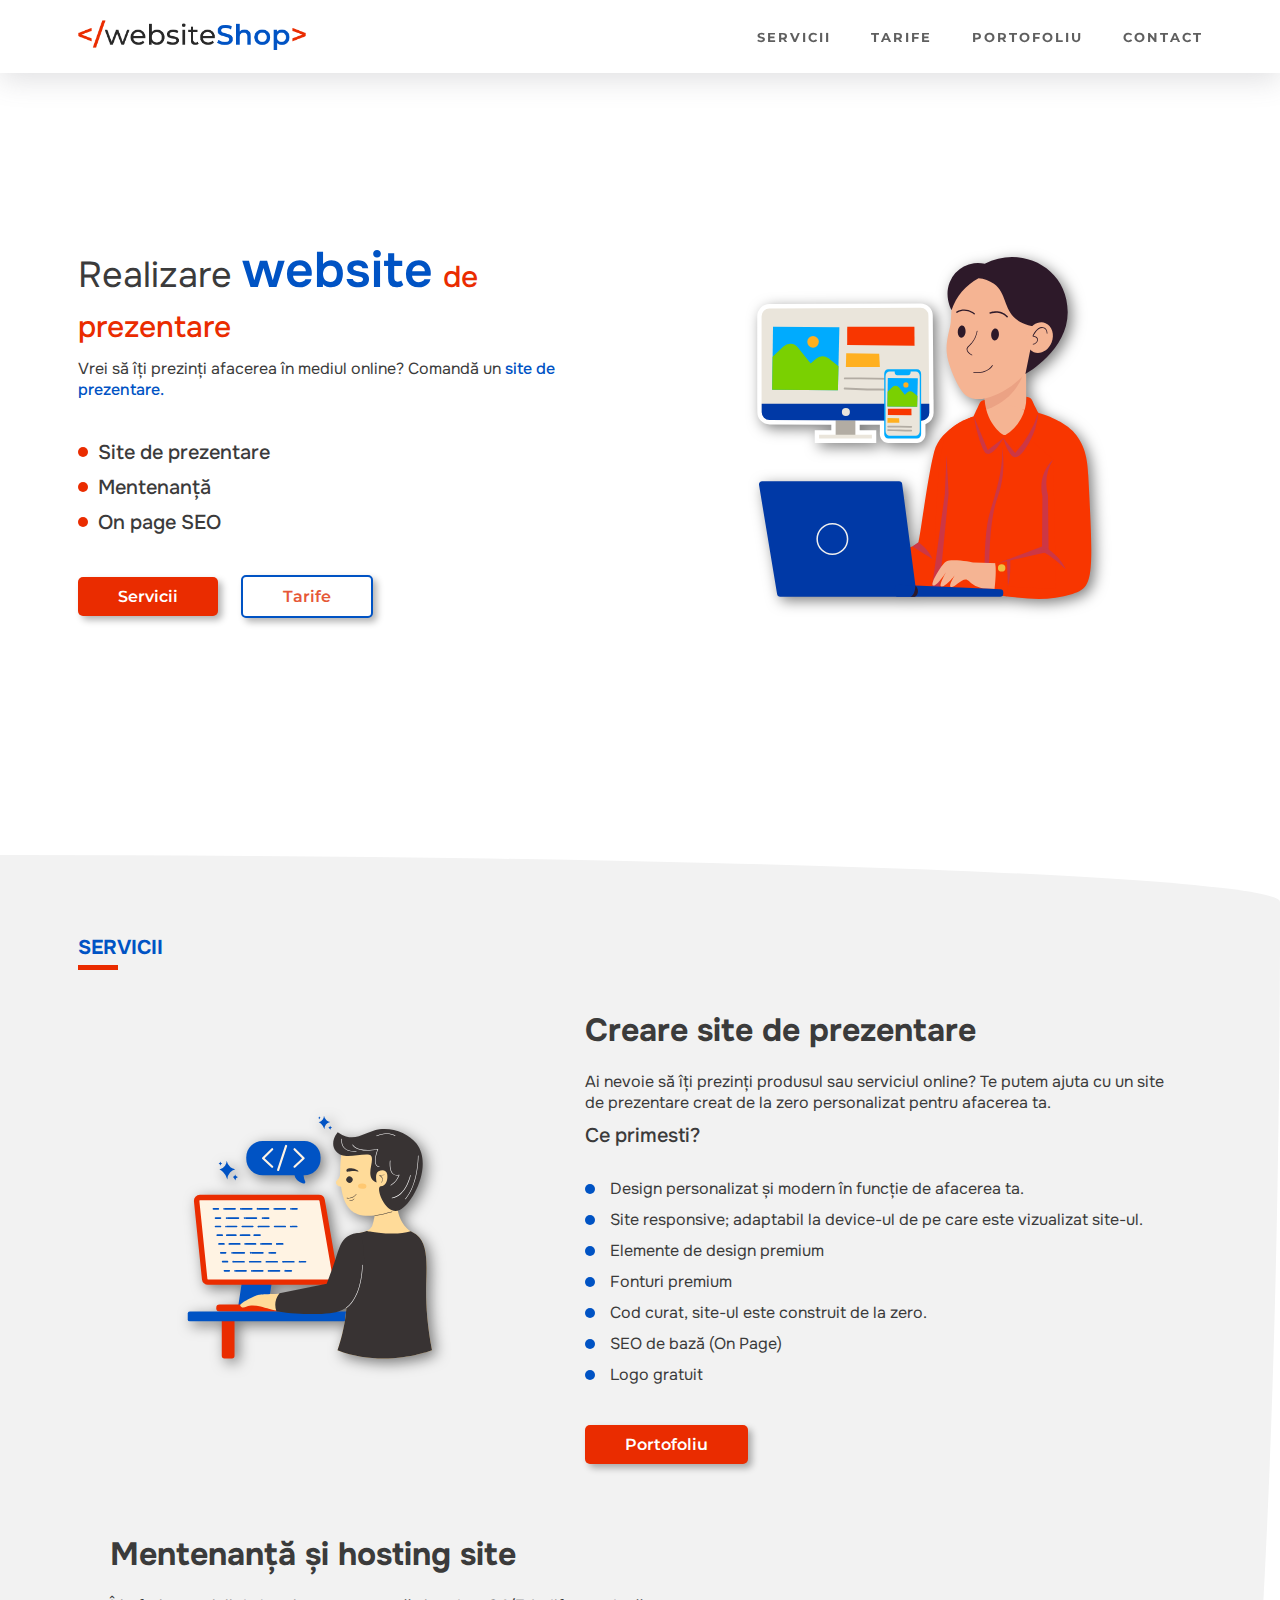
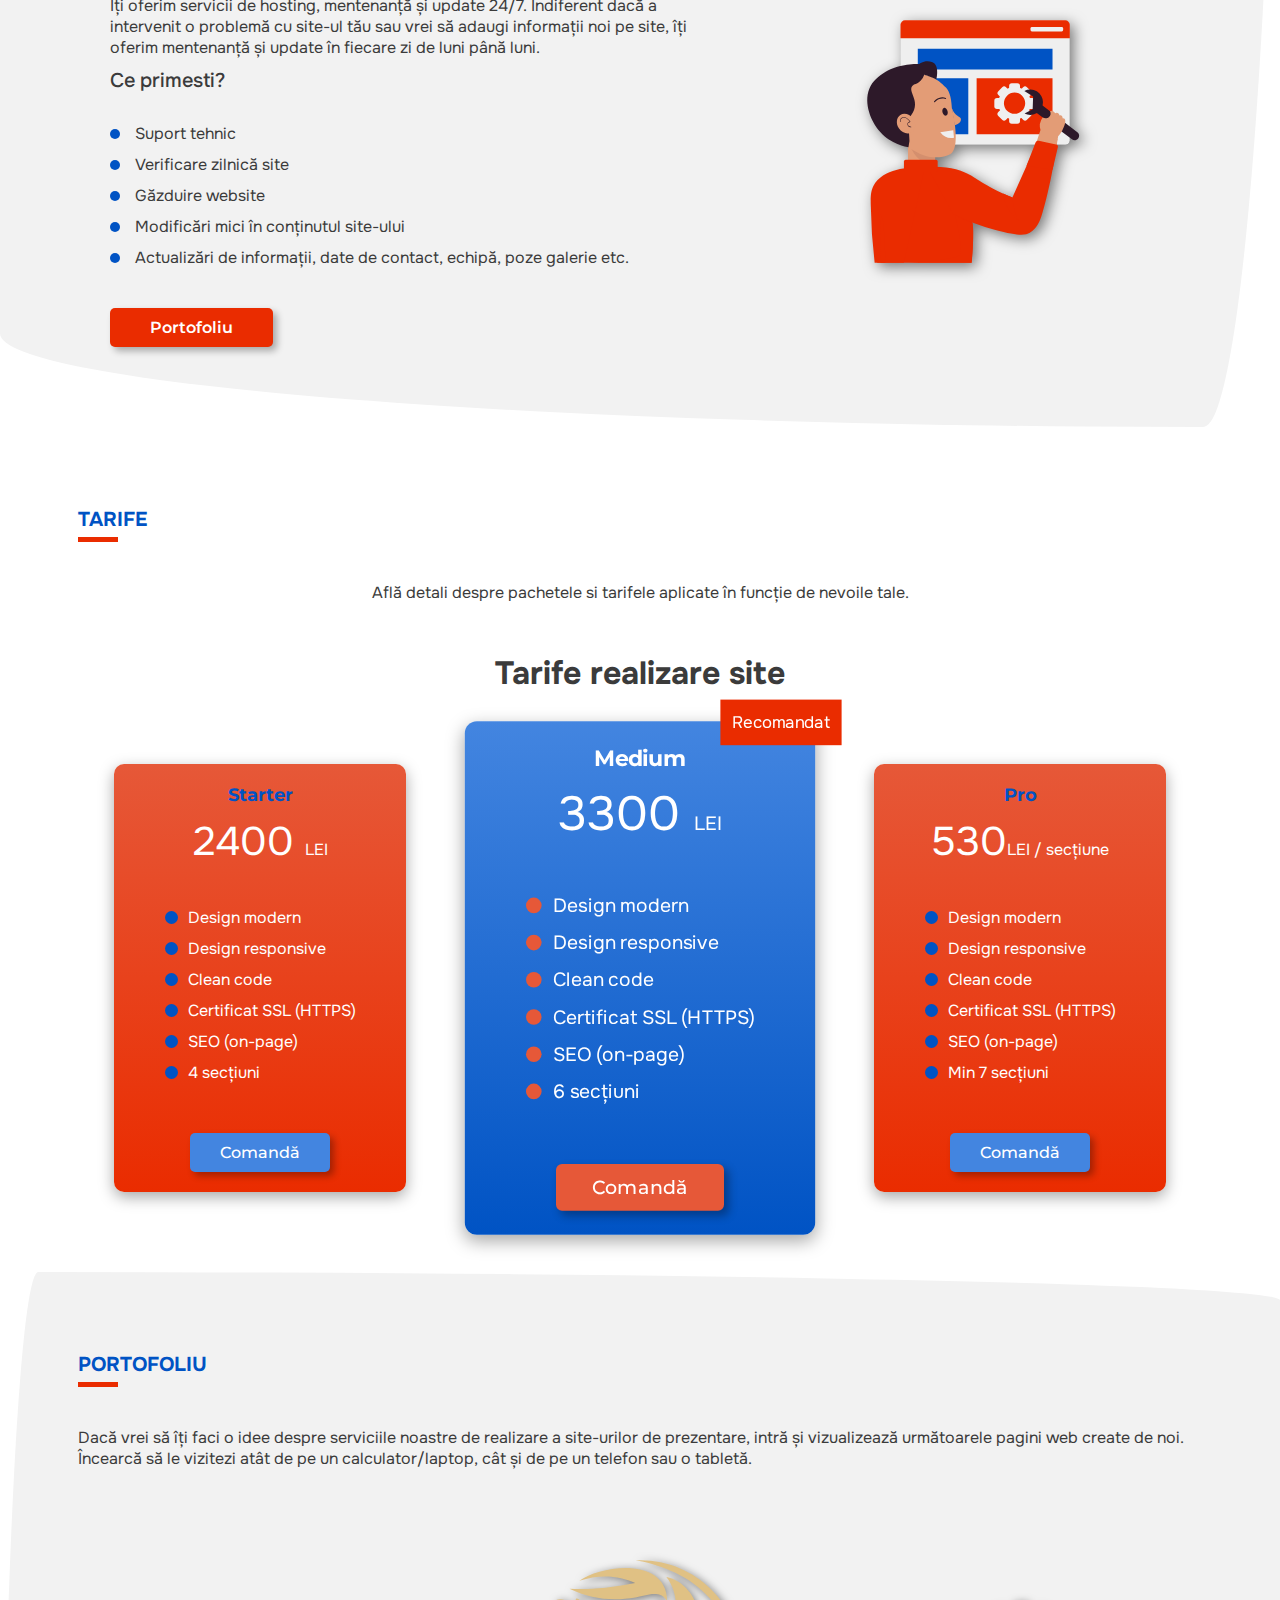
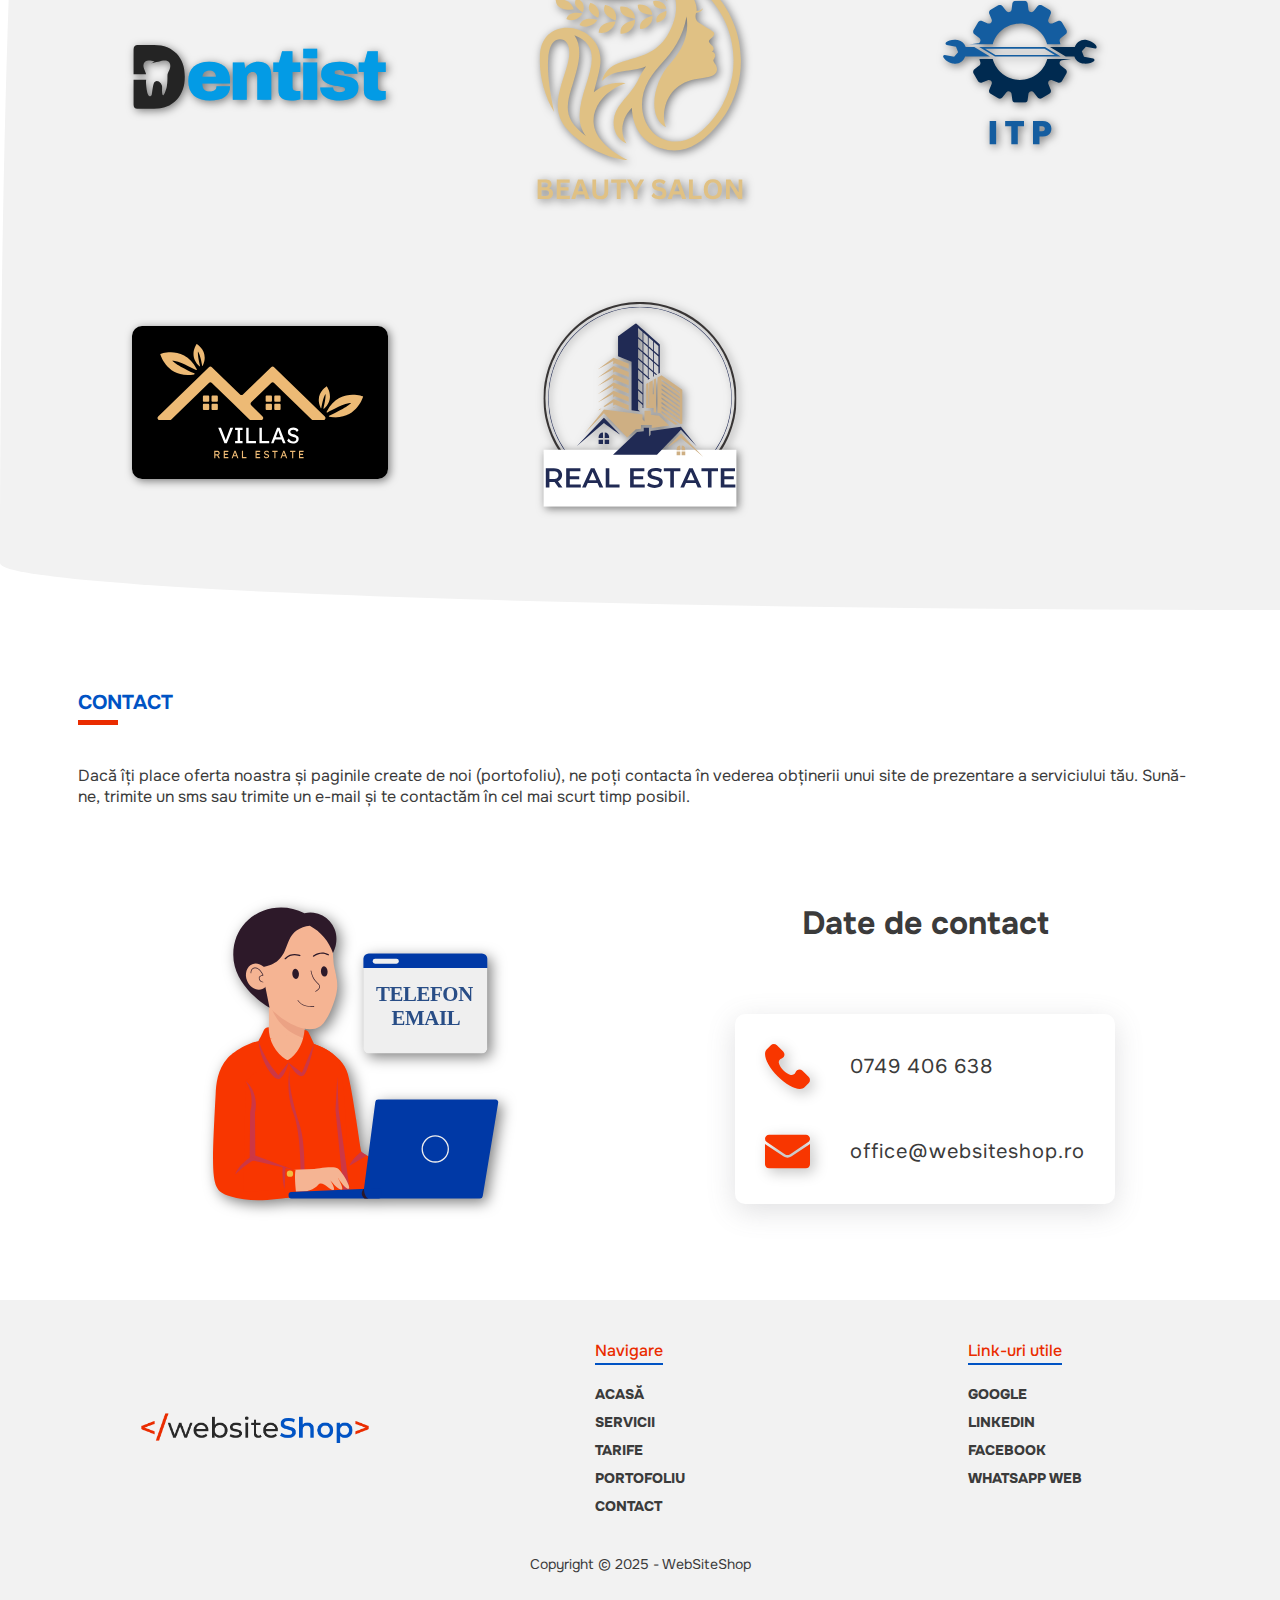
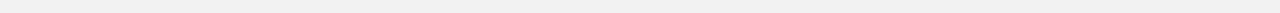
==== index.html @ 2d58a2f4 "add internal links" ====
<!DOCTYPE html>
<html lang="ro">
  <head>
    <meta charset="UTF-8" />
    <meta name="viewport" content="width=device-width, initial-scale=1.0" />
    <meta
      name="description"
      content="Ai nevoie de un site de prezentare a serviciului sau produsului tau? Servicii premium de realizare site de prezentare."
    />
    <meta
      name="keywords"
      content="site, site de prezentare, realizare site de prezentare, mentenanță, hosting, responsive"
    />
    <meta author="WebsiteShop" />
    <link rel="icon" type="image/png" href="img/favicon.png" />
    <link rel="stylesheet" href="css/bootstrap-grid.css" />
    <link rel="stylesheet" href="css/margin-utilities.css" />
    <link rel="stylesheet" href="css/style.css" />
    <title>WebsiteShop - Realizare site de prezentare și mentenanță</title>
  </head>
  <body>
    <header id="home">
      <div class="container">
        <nav class="nav-header">
          <div class="container d-flex justify-content-between align-items-center">
            <a href="#home" class="nav-logo">
              <img
                src="img/websiteshoplogo.png"
                alt="logo-websiteshop"
                class="icon-logo-nav-header"
              />
            </a>
            <ul class="nav-header-list-lg">
              <li><a href="#services" class="nav-header-link">Servicii</a></li>
              <li><a href="#prices" class="nav-header-link">Tarife</a></li>
              <li><a href="#portfolio" class="nav-header-link">Portofoliu</a></li>
              <li><a href="#contact" class="nav-header-link">Contact</a></li>
            </ul>
            <img src="icons/hamburger.svg" alt="menu websiteshop" class="icon-menu" />
            <ul class="nav-header-list-sm">
              <li><a href="#home" class="nav-header-link-sm">Acasă</a></li>
              <li><a href="#services" class="nav-header-link-sm">Servicii</a></li>
              <li><a href="#prices" class="nav-header-link-sm">Tarife</a></li>
              <li><a href="#portfolio" class="nav-header-link-sm">Portofoliu</a></li>
              <li><a href="#contact" class="nav-header-link-sm">Contact</a></li>
              <img
                src="icons/close.svg"
                alt="close websiteshop menu"
                class="icon-close-menu"
              />
            </ul>
          </div>
        </nav>
      </div>

      <div class="container height-100">
        <div class="row height-100 d-flex align-items-center justify-content-center">
          <div class="col-lg-6 d-flex justify-content-center justify-lg-content-start">
            <div class="box">
              <h1 class="mbot-10">
                Realizare <span>website</span> <span>de prezentare</span>
              </h1>
              <p class="text-hero mbot-40">
                Vrei să îți prezinți afacerea în mediul online? Comandă un
                <span>site de prezentare.</span>
              </p>
              <p class="text-hero-details mbot-10">Site de prezentare</p>
              <p class="text-hero-details mbot-10">Mentenanță</p>
              <p class="text-hero-details mbot-40">On page SEO</p>
              <button class="btn-hero-full">Servicii</button>
              <button class="btn-hero-empty">Tarife</button>
            </div>
          </div>
          <div class="col-lg-6 d-none d-lg-flex justify-content-center">
            <img
              src="icons/web-design.svg"
              alt="servicii realizare site de prezentare"
              class="img-hero"
            />
          </div>
        </div>
      </div>
    </header>
    <section id="services" class="section-services">
      <div class="container">
        <h4 class="mbot-50">Servicii</h4>
        <div class="row g-7">
          <div class="col-12 col-lg-5 d-none d-md-flex justify-content-center">
            <img
              src="icons/coding.svg"
              alt="servicii site prezentare"
              class="img-services"
            />
          </div>
          <div class="col-12 col-lg-7 d-flex justify-content-center">
            <div class="wrapper" style="width: 90%">
              <h2 class="mbot-20">Creare site de prezentare</h2>
              <p class="mbot-10">
                Ai nevoie să îți prezinți produsul sau serviciul online? Te putem ajuta cu
                un site de prezentare creat de la zero personalizat pentru afacerea ta.
              </p>
              <h3 class="mbot-30">Ce primesti?</h3>
              <p class="text-services-details mbot-10">
                Design personalizat și modern în funcție de afacerea ta.
              </p>
              <p class="text-services-details mbot-10">
                Site responsive; adaptabil la device-ul de pe care este vizualizat
                site-ul.
              </p>
              <p class="text-services-details mbot-10">Elemente de design premium</p>
              <p class="text-services-details mbot-10">Fonturi premium</p>
              <p class="text-services-details mbot-10">
                Cod curat, site-ul este construit de la zero.
              </p>
              <p class="text-services-details mbot-10">SEO de bază (On Page)</p>
              <p class="text-services-details mbot-40">Logo gratuit</p>

              <button class="btn-hero-full btn-portfolio">Portofoliu</button>
            </div>
          </div>
          <div class="col-12 col-lg-7 d-flex justify-content-center">
            <div class="wrapper" style="width: 90%">
              <h2 class="mbot-20">Mentenanță și hosting site</h2>

              <p class="mbot-10">
                Îți oferim servicii de hosting, mentenanță și update 24/7. Indiferent dacă
                a intervenit o problemă cu site-ul tău sau vrei să adaugi informații noi
                pe site, îți oferim mentenanță și update în fiecare zi de luni până luni.
              </p>

              <h3 class="mbot-30">Ce primesti?</h3>
              <p class="text-services-details mbot-10">Suport tehnic</p>
              <p class="text-services-details mbot-10">Verificare zilnică site</p>
              <p class="text-services-details mbot-10">Găzduire website</p>
              <p class="text-services-details mbot-10">
                Modificări mici în conținutul site-ului
              </p>
              <p class="text-services-details mbot-40">
                Actualizări de informații, date de contact, echipă, poze galerie etc.
              </p>

              <button class="btn-hero-full btn-portfolio">Portofoliu</button>
            </div>
          </div>
          <div class="col-12 col-lg-5 d-none d-md-flex justify-content-center">
            <img
              src="icons/ux-design.svg"
              alt="servicii site mentenanță"
              class="img-services"
            />
          </div>
        </div>
      </div>
    </section>
    <section id="prices" class="section-prices">
      <div class="container">
        <h4 class="mbot-50">Tarife</h4>
        <p class="mbot-50" style="text-align: center">
          Află detali despre pachetele si tarifele aplicate în funcție de nevoile tale.
        </p>
        <div class="row g-7">
          <h2 style="text-align: center">Tarife realizare site</h2>
          <div class="col-lg-4 d-flex justify-content-center">
            <div class="card-prices d-flex flex-column align-items-center">
              <p class="card-prices-title mbot-10">Starter</p>
              <p class="card-prices-price mbot-40">2400 <span>LEI</span></p>
              <div class="box mbot-40">
                <p class="card-prices-feature mbot-10">Design modern</p>
                <p class="card-prices-feature mbot-10">Design responsive</p>
                <p class="card-prices-feature mbot-10">Clean code</p>
                <p class="card-prices-feature mbot-10">Certificat SSL (HTTPS)</p>
                <p class="card-prices-feature mbot-10">SEO (on-page)</p>
                <p class="card-prices-feature mbot-10">4 secțiuni</p>
              </div>
              <button class="btn-card-prices btn-order">Comandă</button>
            </div>
          </div>
          <div class="col-lg-4 d-flex justify-content-center">
            <div
              class="card-prices card-prices-focus d-flex flex-column align-items-center"
            >
              <div class="card-prices-tag">Recomandat</div>
              <p class="card-prices-title-focus mbot-10">Medium</p>
              <p class="card-prices-price mbot-40">3300 <span>LEI</span></p>
              <div class="box mbot-40">
                <p class="card-prices-feature focus mbot-10">Design modern</p>
                <p class="card-prices-feature focus mbot-10">Design responsive</p>
                <p class="card-prices-feature focus mbot-10">Clean code</p>
                <p class="card-prices-feature focus mbot-10">Certificat SSL (HTTPS)</p>
                <p class="card-prices-feature focus mbot-10">SEO (on-page)</p>
                <p class="card-prices-feature focus mbot-10">6 secțiuni</p>
              </div>
              <button class="btn-card-prices-focus btn-order">Comandă</button>
            </div>
          </div>
          <div class="col-lg-4 d-flex justify-content-center">
            <div class="card-prices d-flex flex-column align-items-center">
              <p class="card-prices-title mbot-10">Pro</p>
              <p class="card-prices-price mbot-40">530<span>LEI / secțiune</span></p>
              <div class="box mbot-40">
                <p class="card-prices-feature mbot-10">Design modern</p>
                <p class="card-prices-feature mbot-10">Design responsive</p>
                <p class="card-prices-feature mbot-10">Clean code</p>
                <p class="card-prices-feature mbot-10">Certificat SSL (HTTPS)</p>
                <p class="card-prices-feature mbot-10">SEO (on-page)</p>
                <p class="card-prices-feature mbot-10">Min 7 secțiuni</p>
              </div>
              <button class="btn-card-prices btn-order">Comandă</button>
            </div>
          </div>
        </div>
      </div>
    </section>
    <section id="portfolio" class="section-portfolio">
      <div class="container">
        <h4 class="mbot-50">Portofoliu</h4>
        <p class="mbot-80" style="text-align: start">
          Dacă vrei să îți faci o idee despre serviciile noastre de realizare a
          site-urilor de prezentare, intră și vizualizează următoarele pagini web create
          de noi. Încearcă să le vizitezi atât de pe un calculator/laptop, cât și de pe un
          telefon sau o tabletă.
        </p>
        <div class="row g-7">
          <div
            class="col-12 col-md-6 col-lg-4 d-flex align-items-center justify-content-center"
          >
            <a href="https://yenkoss.github.io/Dentist/" class="img-portfolio-anchor">
              <img
                src="icons/dentistlogo.svg"
                alt="logo portofoliu"
                class="img-portfolio"
              />
            </a>
          </div>
          <div
            class="col-12 col-md-6 col-lg-4 d-flex align-items-center justify-content-center"
          >
            <a href="https://yenkoss.github.io/Beauty/" class="img-portfolio-anchor">
              <img
                src="icons/logoheader.svg"
                alt="logo portofoliu"
                class="img-portfolio"
              />
            </a>
          </div>
          <div
            class="col-12 col-md-6 col-lg-4 d-flex align-items-center justify-content-center"
          >
            <a href="https://yenkoss.github.io/ITP/" class="img-portfolio-anchor">
              <img src="icons/ITP.svg" alt="logo portofoliu" class="img-portfolio" />
            </a>
          </div>
          <div
            class="col-12 col-md-6 col-lg-4 d-flex align-items-center justify-content-center"
          >
            <a href="https://yenkoss.github.io/Villas/" class="img-portfolio-anchor">
              <img src="icons/VILLAS.svg" alt="logo portofoliu" class="img-portfolio" />
            </a>
          </div>
          <div
            class="col-12 col-md-6 col-lg-4 d-flex align-items-center justify-content-center"
          >
            <a href="https://yenkoss.github.io/Real-Estate/" class="img-portfolio-anchor">
              <img
                src="icons/Real Estate.svg"
                alt="logo portofoliu"
                class="img-portfolio"
              />
            </a>
          </div>
        </div>
      </div>
    </section>
    <section id="contact" class="section-contact">
      <div class="container">
        <h4 class="mbot-50">Contact</h4>
        <p class="mbot-80">
          Dacă îți place oferta noastra și paginile create de noi (portofoliu), ne poți
          contacta în vederea obținerii unui site de prezentare a serviciului tău.
          Sună-ne, trimite un sms sau trimite un e-mail și te contactăm în cel mai scurt
          timp posibil.
        </p>
        <div class="row g-7">
          <div
            class="col-12 col-lg-6 d-none d-md-flex justify-content-center align-items-center"
          >
            <img
              src="icons/developer.svg"
              alt="contact websiteshop"
              class="img-services"
            />
          </div>
          <div
            class="col-12 col-lg-6 d-flex flex-column justify-content-center align-items-center"
          >
            <h2 class="mbot-70">Date de contact</h2>
            <div class="card-contact">
              <div class="contact-feature mbot-40">
                <img
                  src="icons/phone-call.svg"
                  alt="telefon websiteshop"
                  class="icon-contact"
                />
                <p class="text-contact">0749 406 638</p>
              </div>
              <div class="contact-feature">
                <img src="icons/email.svg" alt="email websiteshop" class="icon-contact" />
                <p class="text-contact">office@websiteshop.ro</p>
              </div>
            </div>
          </div>
        </div>
      </div>
    </section>
    <footer>
      <div class="container">
        <div class="row mbot-40 g-5">
          <div
            class="col-12 col-lg-4 d-flex justify-content-center justify-lg-content-start align-items-center"
          >
            <img
              src="img/websiteshoplogo.png"
              alt="logo websiteshop"
              class="logo-footer"
            />
          </div>
          <div
            class="col-12 col-lg-4 d-flex flex-column align-items-center align-lg-items-start"
          >
            <div class="box">
              <p class="footer-title mbot-20">Navigare</p>
              <ul class="nav-footer-list">
                <li><a href="#home" class="nav-footer-link">Acasă</a></li>
                <li><a href="#services" class="nav-footer-link">Servicii</a></li>
                <li><a href="#prices" class="nav-footer-link">Tarife</a></li>
                <li><a href="#portfolio" class="nav-footer-link">Portofoliu</a></li>
                <li><a href="#contact" class="nav-footer-link">Contact</a></li>
              </ul>
            </div>
          </div>
          <div
            class="col-12 col-lg-4 d-flex flex-column align-items-center align-lg-items-start"
          >
            <div class="box">
              <p class="footer-title mbot-20">Link-uri utile</p>
              <ul class="nav-footer-list">
                <li>
                  <a href="https://www.google.com" class="nav-footer-link">Google</a>
                </li>
                <li>
                  <a href="https://www.linkedin.com" class="nav-footer-link">Linkedin</a>
                </li>
                <li>
                  <a href="https://www.facebook.com" class="nav-footer-link">Facebook</a>
                </li>
                <li>
                  <a href="https://www.Whatsapp.com" class="nav-footer-link"
                    >Whatsapp Web</a
                  >
                </li>
              </ul>
            </div>
          </div>
        </div>
        <blockquote>Copyright © 2025 - WebSiteShop</blockquote>
      </div>
    </footer>
    <script src="js/script.js"></script>
  </body>
</html>
---- css/margin-utilities.css ----
.mtop-10 {
  margin-top: 1rem;
}

.mbot-10 {
  margin-bottom: 1rem;
}

.mtop-20 {
  margin-top: 2rem;
}

.mbot-20 {
  margin-bottom: 2rem;
}

.mtop-30 {
  margin-top: 3rem;
}

.mbot-30 {
  margin-bottom: 3rem;
}

.mtop-40 {
  margin-top: 4rem;
}

.mbot-40 {
  margin-bottom: 4rem;
}

.mtop-50 {
  margin-top: 5rem;
}

.mbot-50 {
  margin-bottom: 5rem;
}

.mtop-60 {
  margin-top: 6rem;
}

.mbot-60 {
  margin-bottom: 6rem;
}

.mtop-70 {
  margin-top: 7rem;
}

.mbot-70 {
  margin-bottom: 7rem;
}

.mtop-80 {
  margin-top: 8rem;
}

.mbot-80 {
  margin-bottom: 8rem;
}

.mtop-90 {
  margin-top: 9rem;
}

.mbot-90 {
  margin-bottom: 9rem;
}

.mtop-100 {
  margin-top: 10rem;
}

.mbot-100 {
  margin-bottom: 10rem;
}

.pY-100 {
  padding: 10rem 0;
}
---- css/style.css ----
@import url("https://fonts.googleapis.com/css2?family=Montserrat:ital,wght@0,100..900;1,100..900&family=Onest:wght@100..900&display=swap");

:root {
  --color-text: #3b3b3b;
  --color-blue: #0053c4;
  --color-blue-light: #4385e0;
  --color-orange: #ea2c00;
  --color-orange-light: #e65838;
  --color-section-bg: rgb(242, 242, 242);
}

*,
*::after,
*::before {
  margin: 0;
  padding: 0;
  box-sizing: border-box;
}

html {
  font-size: 50%;
  font-family: "Onest", sans-serif;
  color: var(--color-text);
  scroll-behavior: smooth;
}

/* ----- TYPOGRAPHY ----- */

h1 {
  font-size: 3.6rem;
  font-weight: 400;
}

h1 span:nth-child(1) {
  color: var(--color-blue);
  font-size: 5rem;
  font-weight: 600;
}

h1 span:nth-child(2) {
  color: var(--color-orange);
  font-size: 3rem;
  font-weight: 500;
}

h2 {
  font-size: 3.2rem;
}

h4 {
  font-size: 2rem;
  font-weight: 700;
  color: var(--color-blue);
  text-transform: uppercase;
  text-align: start;
  position: relative;
}

h4::after {
  position: absolute;
  top: 3rem;
  left: 0;

  content: "";
  display: block;
  width: 4rem;
  height: 0.5rem;
  background-color: var(--color-orange);
}

h4 span {
  font-size: 5rem;
  font-weight: 300;
}

h3 {
  font-size: 2rem;
  font-weight: 500;
}

p {
  font-size: 16px;
}

/* ----- TYPOGRAPHY END ----- */

.box {
  width: fit-content;
}

.height-100 {
  height: 100%;
}

.img-fluid {
  width: 100%;
  height: auto;
}

.img-rounded {
  border-radius: 4rem;
}

.img-shadow {
  box-shadow: rgba(100, 100, 111, 0.2) 0px 7px 29px 0px;
}

.g-7 {
  row-gap: 7rem;
}

.g-10 {
  row-gap: 10rem;
}

/* ----- BUTTONS ----- */

button {
  background-color: transparent;
  font-family: "Montserrat", sans-serif;
  font-weight: 500;
  font-size: 16px;
  border: none;
  box-shadow: rgba(0, 0, 0, 0.3) 4px 4px 7px;
}

.btn-card-prices {
  padding: 1rem 3rem;
  background-color: var(--color-blue-light);
  border-radius: 0.5rem;
  color: white;
  position: relative;
  transition: 400ms;
}

.btn-card-prices:hover {
  transform: translateY(-2px);
}

.btn-card-prices-focus {
  padding: 1rem 3rem;
  background-color: var(--color-orange-light);
  border-radius: 0.5rem;
  color: white;
  position: relative;
  transition: 400ms;
}

.btn-card-prices-focus:hover {
  transform: translateY(-2px);
}

.btn-hero-full {
  padding: 1rem 4rem;
  background-color: var(--color-orange);
  border-radius: 0.5rem;
  color: white;
  position: relative;
  transition: 400ms;
  z-index: 1;
  overflow: hidden;
  margin-right: 2rem;
  font-weight: 600;
}

.btn-hero-full::before {
  content: "";
  display: block;
  position: absolute;
  width: 100%;
  height: 100%;
  top: 100%;
  left: 0;
  background-color: var(--color-blue);
  transition: 400ms;
  z-index: -1;
}

.btn-hero-full:hover::before {
  transform: translateY(-100%);
  transition: 400ms;
  z-index: -1;
}

.btn-hero-empty {
  padding: 1rem 4rem;
  background-color: white;
  color: var(--color-orange-light);
  border: 2px solid var(--color-blue);
  font-weight: 600;
  border-radius: 0.5rem;
  position: relative;
  overflow: hidden;
  z-index: 1;
}

.btn-hero-empty::before {
  content: "";
  display: block;
  position: absolute;
  width: 100%;
  height: 100%;
  top: 100%;
  left: 0;
  background-color: var(--color-blue);
  transition: 400ms;
  z-index: -1;
}

.btn-hero-empty:hover::before {
  transform: translateY(-100%);
  transition: 400ms;
  z-index: -1;
}

/* ----- BUTTONS END ----- */

/* ----- HEADER ----- */

header {
  height: 95vh;
}

.header-container {
  height: 91%;
}

/* HEADER NAV */

.nav-header {
  position: fixed;
  top: 0;
  left: 0;
  width: 100%;
  display: flex;
  justify-content: space-between;
  align-items: center;
  padding: 2rem;
  /*background-color: rgb(249, 249, 249);*/
  background-color: white;
  box-shadow: rgba(100, 100, 111, 0.2) 0px 7px 29px 0px;
  z-index: 2;
}

.icon-logo-nav-header {
  height: 20px;
  width: auto;
}

.nav-header .icon-menu {
  width: 25px;
  height: auto;
}

.nav-header .nav-header-list-lg {
  list-style-type: none;
  display: none;
  gap: 4rem;
}

.nav-header .nav-header-list-lg .nav-header-link {
  text-decoration: none;
  font-family: "Montserrat", sans-serif;
  text-transform: uppercase;
  font-size: 13px;
  font-weight: 700;
  letter-spacing: 0.2rem;
  color: rgb(95 95 95);
  transition: 300ms;
}

.nav-header .nav-header-list-lg .nav-header-link:hover {
  color: var(--color-orange);
  transform: translateY(-10px);
  transition: 300ms;
}

.nav-header .nav-header-list-sm {
  list-style-type: none;
  position: absolute;
  top: 0;
  left: 0;
  width: 100%;
  height: 90vh;
  background: linear-gradient(to bottom, var(--color-orange-light), var(--color-orange));
  display: none;
  flex-direction: column;
  justify-content: center;
  align-items: center;
  gap: 3rem;
  animation-name: showNavSm;
  animation-duration: 400ms;
}

@keyframes showNavSm {
  from {
    transform: translateX(400px);
    opacity: 0;
  }

  to {
    transform: translateX(0);
    opacity: 1;
  }
}

.nav-header .nav-header-list-sm .nav-header-link-sm {
  text-decoration: none;
  font-size: 4rem;
  text-transform: uppercase;
  font-family: "Montserrat", sans-serif;
  font-weight: 600;
  color: white;
}

.icon-close-menu {
  position: absolute;
  top: 25px;
  right: 25px;
  width: 40px;
  height: auto;
}

/* HEADER NAV END */

.box-image-hero {
  position: relative;
}

.box-image-hero::before {
  content: " ";
  display: none;
  width: 100%;
  height: 100%;
  position: absolute;
  top: 50px;
  left: 50px;
  border-bottom: 10px solid #0053c4;
  border-right: 10px solid #ea2c00;

  border-radius: 4rem;
}

.img-hero {
  position: relative;
  width: 70%;
  filter: drop-shadow(4px 4px 7px rgba(0, 0, 0, 0.5));
}

.text-hero span {
  color: var(--color-blue);
  font-weight: 500;
}

.text-hero-details {
  font-size: 2rem;
  display: flex;
  align-items: center;
  font-weight: 500;
}

.text-hero-details::before {
  content: "";
  display: inline-block;
  width: 10px;
  height: 10px;
  border-radius: 50%;
  background-color: var(--color-orange);
  margin-right: 10px;
}

@media screen and (min-width: 576px) {
  .icon-logo-nav-header {
    height: 25px;
  }
}

@media screen and (min-width: 768px) {
  .icon-logo-nav-header {
    height: 30px;
  }

  .nav-header .icon-menu {
    width: 30px;
  }
}

@media screen and (min-width: 992px) {
  .nav-header .nav-header-list-lg {
    display: flex;
  }

  .nav-header .icon-menu {
    display: none;
  }
}

/* ----- HEADER END ----- */

section {
  padding: 8rem 0rem;
}
/* ----- SECTION SERVICES ----- */

.section-services {
  background-color: var(--color-section-bg);
  border-radius: none;
}
.img-services {
  width: 50%;
  height: auto;
  filter: drop-shadow(4px 4px 7px rgba(0, 0, 0, 0.5));
}

.text-services-details {
  display: flex;
  align-items: center;
}

.text-services-details::before {
  content: "";
  display: inline-block;
  min-width: 10px;
  width: 10px;
  height: 10px;
  border-radius: 50%;
  background-color: var(--color-blue);
  margin-right: 15px;
}

@media screen and(min-width:768px) {
  .img-services {
    width: 50%;
    height: auto;
  }
}

@media screen and (min-width: 992px) {
  .img-services {
    width: 60%;
  }
}

/* ----- SECTION SERVICES END ----- */

/* ----- SECTION PRICES ----- */
.card-prices {
  padding: 2rem 3rem;
  background: linear-gradient(to bottom, var(--color-orange-light), var(--color-orange));
  width: 80%;
  box-shadow: rgba(0, 0, 0, 0.35) 0px 5px 15px;
  border-radius: 1rem;
}

.card-prices-focus {
  background: linear-gradient(to bottom, var(--color-blue-light), var(--color-blue));

  position: relative;
  transform: scale(1.2);
}

.card-prices-tag {
  font-size: 14px;
  color: white;
  background-color: var(--color-orange);
  padding: 1rem;
  position: absolute;
  top: -1.8rem;
  right: 0.8rem;
}

.card-prices-title {
  font-size: 18px;
  font-weight: 700;
  color: var(--color-blue);
  font-family: "Montserrat", sans-serif;
  text-align: center;
}

.card-prices-title-focus {
  font-size: 18px;
  font-weight: 700;
  font-family: "Montserrat", sans-serif;
  text-align: center;
  color: white;
}

.card-prices-price {
  font-size: 4rem;
  color: white;
  text-align: center;
}

.card-prices-price span {
  font-size: 16px;
  color: white;
}

.card-prices-feature {
  font-size: 16px;
  color: white;
  display: flex;
  align-items: center;
}

.card-prices-feature::before {
  content: "";
  min-width: 10px;
  width: 13px;
  height: 13px;
  border-radius: 50%;
  display: inline-block;
  background-color: var(--color-blue);
  margin-right: 10px;
}

.focus::before {
  background-color: var(--color-orange-light);
  margin-right: 10px;
}

@media screen and (min-width: 576px) {
  .card-prices-tag {
    top: -1.8rem;
    right: -2.2rem;
  }
}
/* ----- SECTION PRICES END ----- */

/* ----- SECTION PORTFOLIO ----- */

.section-portfolio {
  background-color: var(--color-section-bg);
  border-radius: 0;
}

.img-portfolio-anchor {
  display: flex;
  justify-content: center;
}

.img-portfolio {
  display: block;
  width: 70%;
  height: auto;
  border-radius: 1rem;
  filter: drop-shadow(2px 2px 4px rgba(0, 0, 0, 0.5));
}

/* ----- SECTION PORTFOLIO END ----- */

/* ----- SECTION CONTACT ----- */

.contact-feature {
  display: flex;
  align-items: center;
  gap: 4rem;
}

.card-contact {
  box-shadow: rgba(100, 100, 111, 0.2) 0px 7px 29px 0px;
  padding: 3rem;
  border-radius: 1rem;
}

.icon-contact {
  width: 4.5rem;
  height: auto;
  filter: drop-shadow(4px 4px 7px rgba(0, 0, 0, 0.24));
}

.text-contact {
  font-size: 2rem;
  font-weight: 400;
  letter-spacing: 0.1rem;
}

/* ----- SECTION CONTACT END ----- */

/* ----- FOOTER ----- */

footer {
  background-color: var(--color-section-bg);
  padding: 4rem 1rem;
}

.logo-footer {
  height: 3rem;
  width: auto;
}

.footer-title {
  font-size: 16px;
  font-weight: 500;
  color: var(--color-orange);
  border-bottom: 2px solid var(--color-blue);
  padding-bottom: 2px;
  width: fit-content;
}

.nav-footer-list {
  list-style-type: none;
  display: flex;
  flex-direction: column;
  gap: 1rem;
}

.nav-footer-list .nav-footer-link {
  text-decoration: none;
  text-transform: uppercase;
  font-size: 1.4rem;
  font-weight: 800;
  color: var(--color-text);
}

blockquote {
  font-size: 14px;
  text-align: center;
}
/* ----- FOOTER END ----- */

/* ----- MEDIA QUERIES ----- */

@media screen and (min-width: 576px) {
  html {
    font-size: 55%;
  }
}

@media screen and (min-width: 768px) {
  html {
    font-size: 62.5%;
  }

  .section-services {
    border-radius: 0% 100% 6% 94% / 92% 4% 96% 8%;
  }

  .section-portfolio {
    border-radius: 3% 97% 0% 100% / 95% 3% 97% 5%;
  }
}
/* ----- MEDIA QUERIES END ----- */
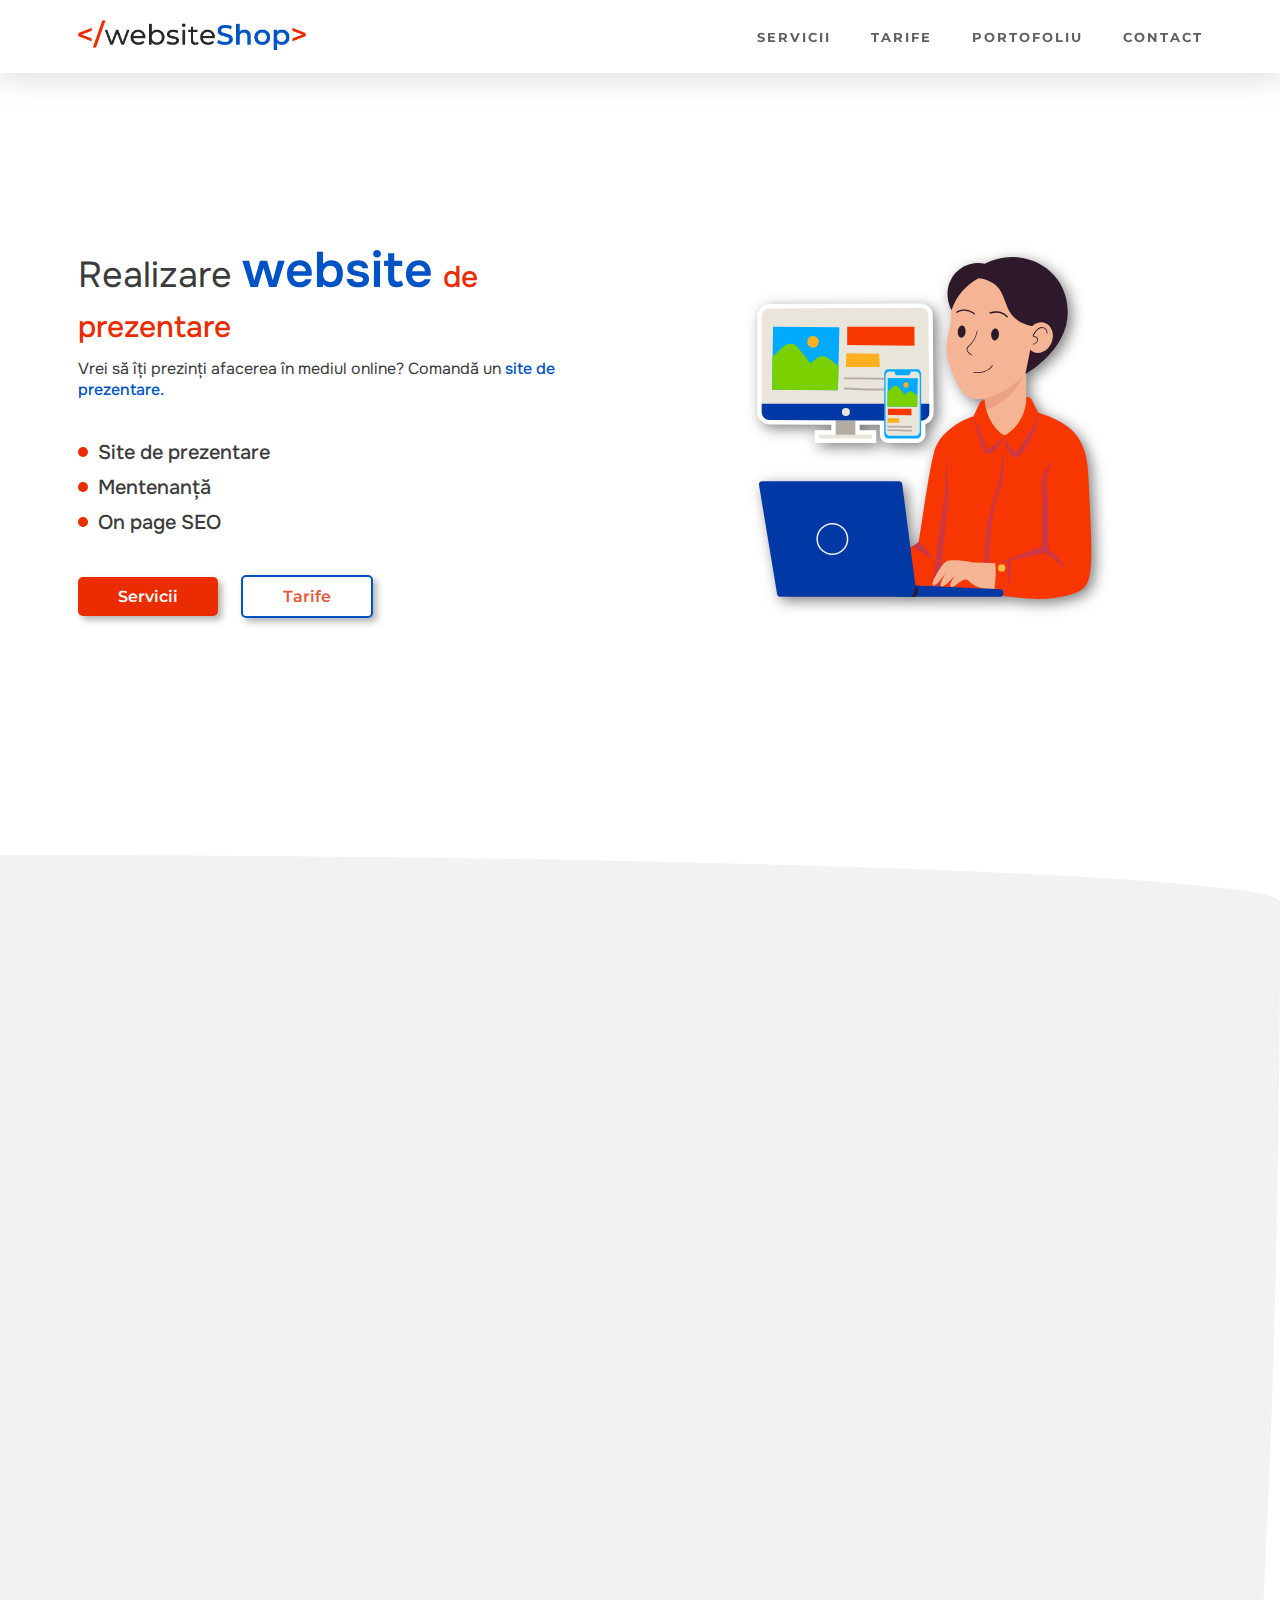
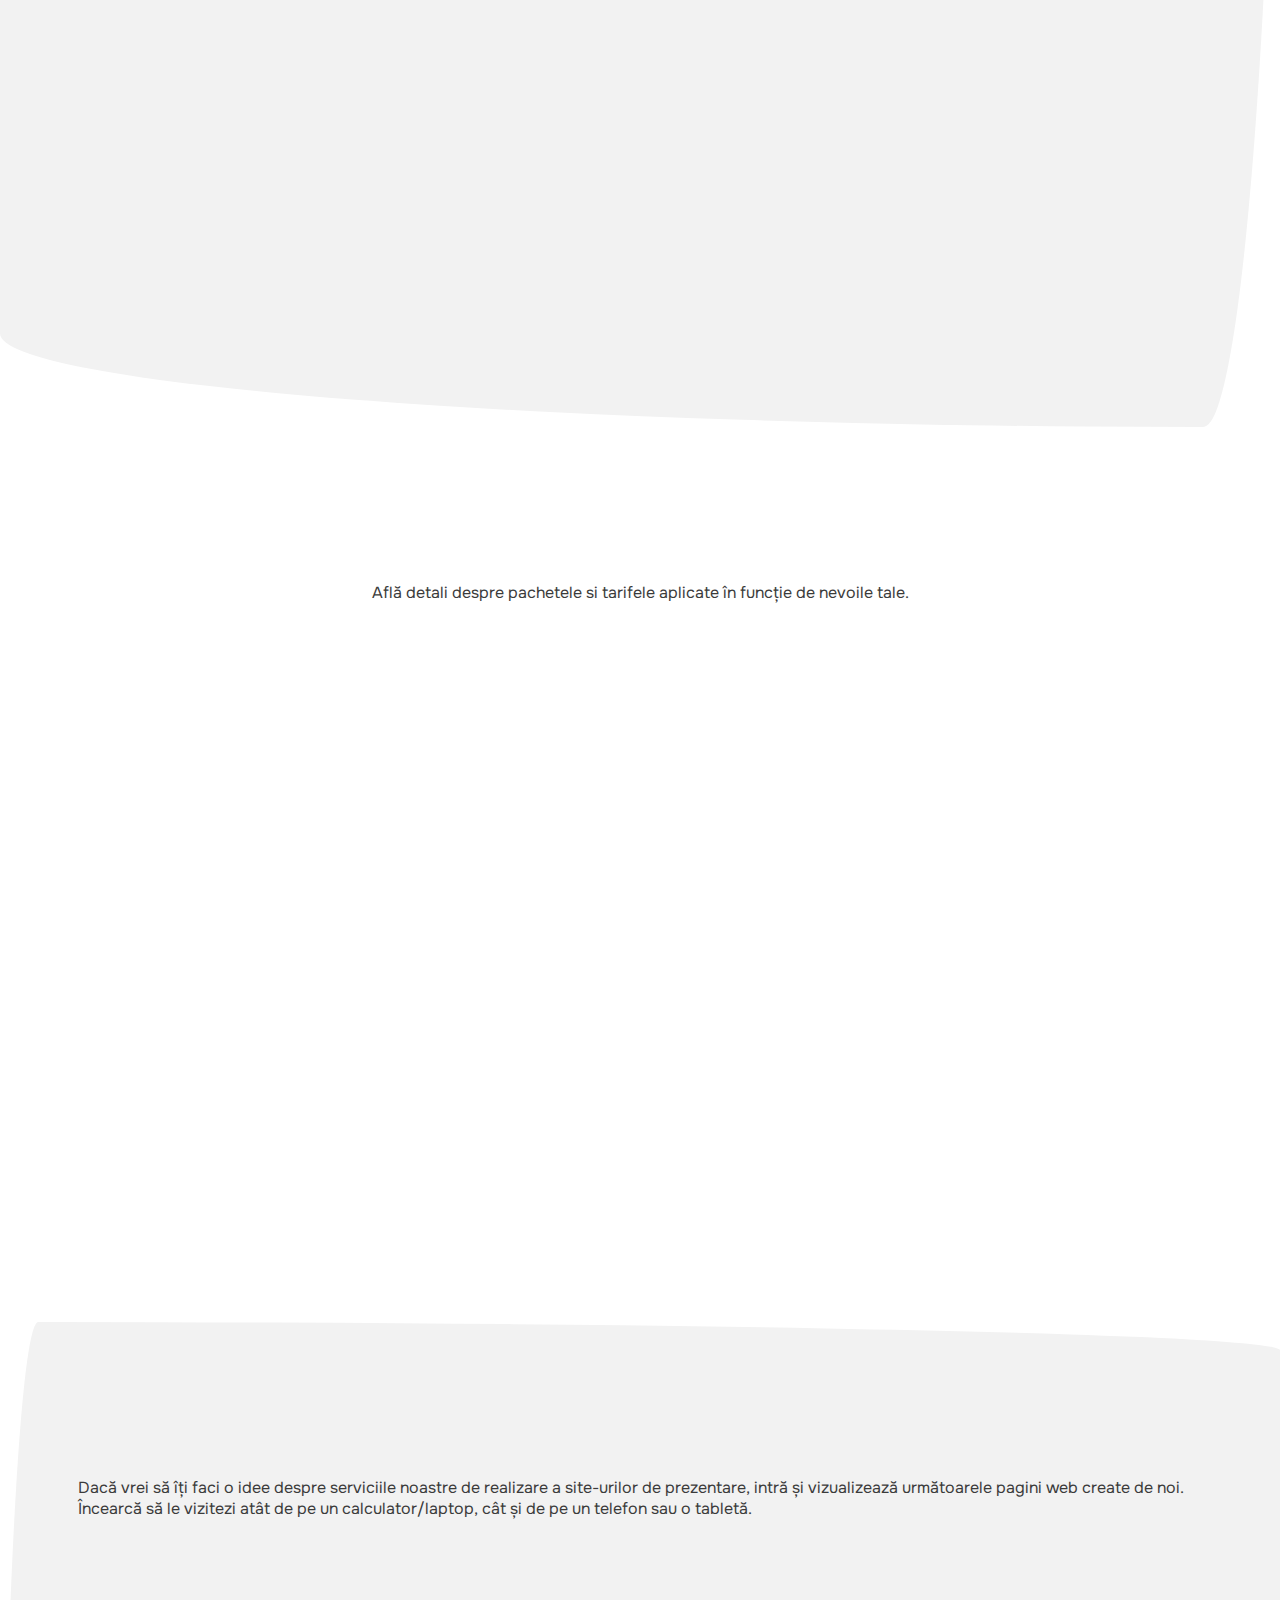
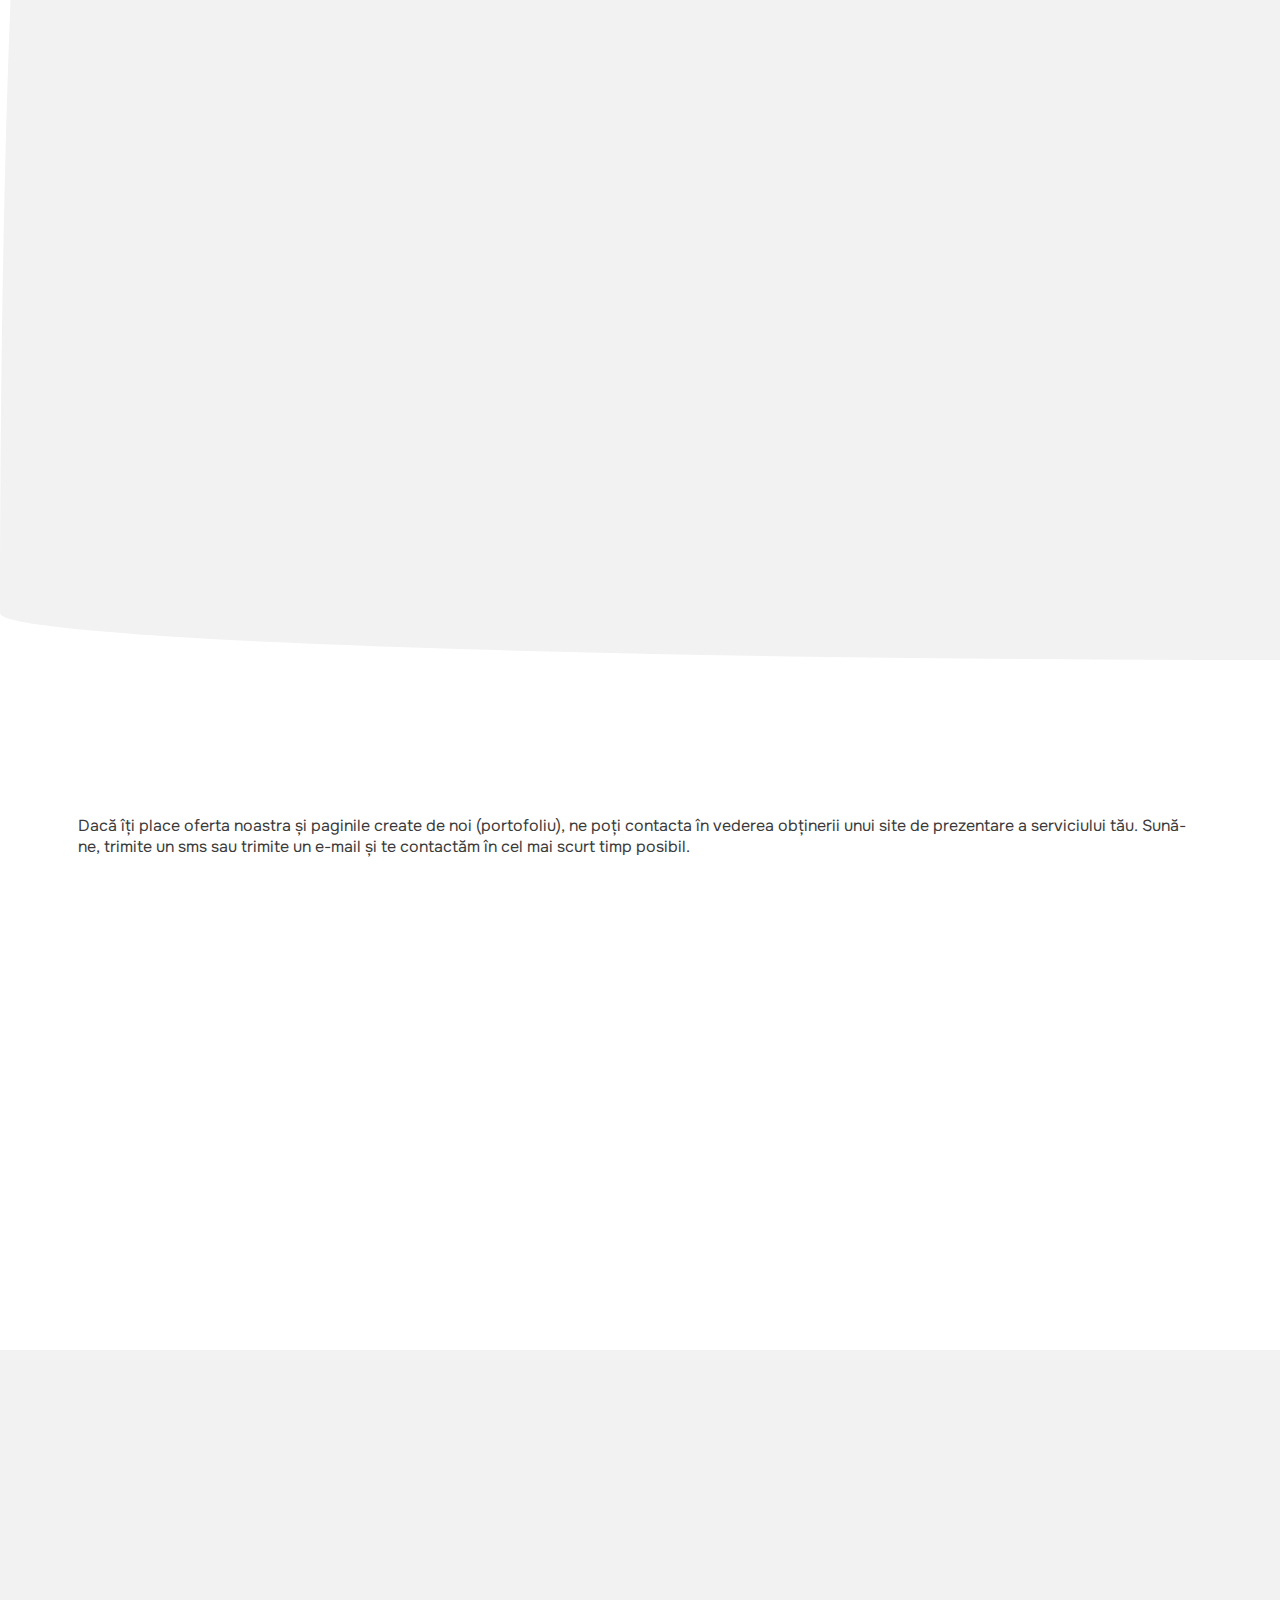
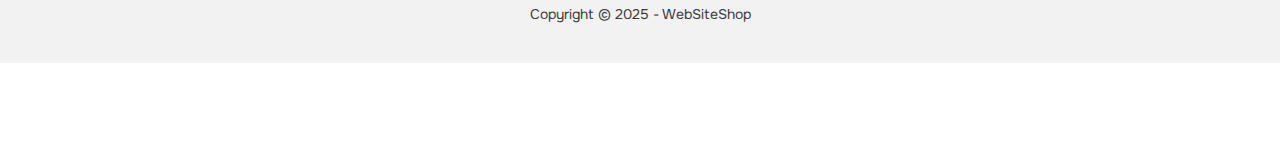
==== commit 6f6754e2: "add scroll reveal animations" ====
--- a/index.html
+++ b/index.html
@@ -159,7 +159,7 @@
           Află detali despre pachetele si tarifele aplicate în funcție de nevoile tale.
         </p>
         <div class="row g-7">
-          <h2 style="text-align: center">Tarife realizare site</h2>
+          <h2 style="text-align: center" class="mbot-50">Tarife realizare site</h2>
           <div class="col-lg-4 d-flex justify-content-center">
             <div class="card-prices d-flex flex-column align-items-center">
               <p class="card-prices-title mbot-10">Starter</p>
--- a/css/style.css
+++ b/css/style.css
@@ -54,13 +54,14 @@
   text-transform: uppercase;
   text-align: start;
   position: relative;
+  transform: translateX(-200px);
+  opacity: 0;
 }
 
 h4::after {
   position: absolute;
   top: 3rem;
   left: 0;
-
   content: "";
   display: block;
   width: 4rem;
@@ -111,6 +112,23 @@
 
 .g-10 {
   row-gap: 10rem;
+}
+
+.row {
+  transform: translateY(200px);
+  opacity: 0;
+}
+
+.show-row {
+  transform: translateY(0);
+  opacity: 1;
+  transition: 400ms;
+}
+
+.show-h4 {
+  transform: translateX(0);
+  opacity: 1;
+  transition: 400ms;
 }
 
 /* ----- BUTTONS ----- */
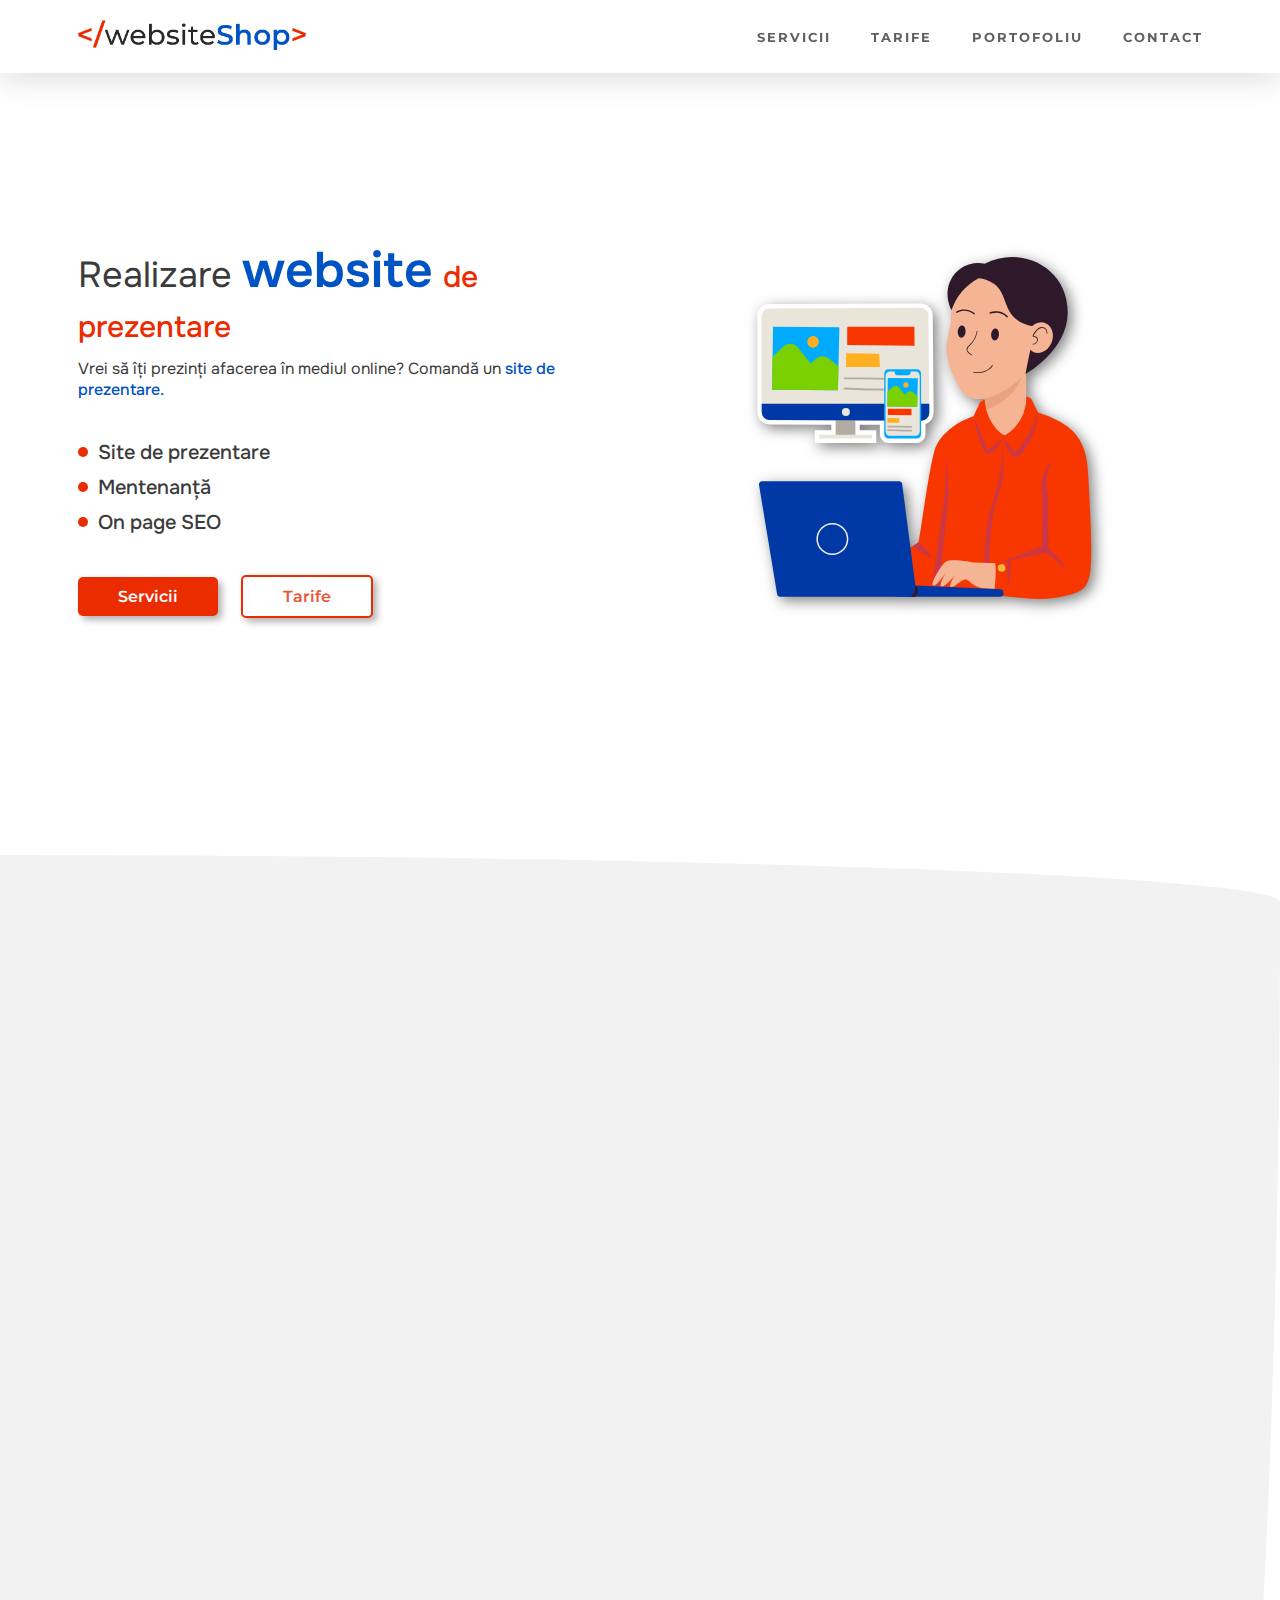
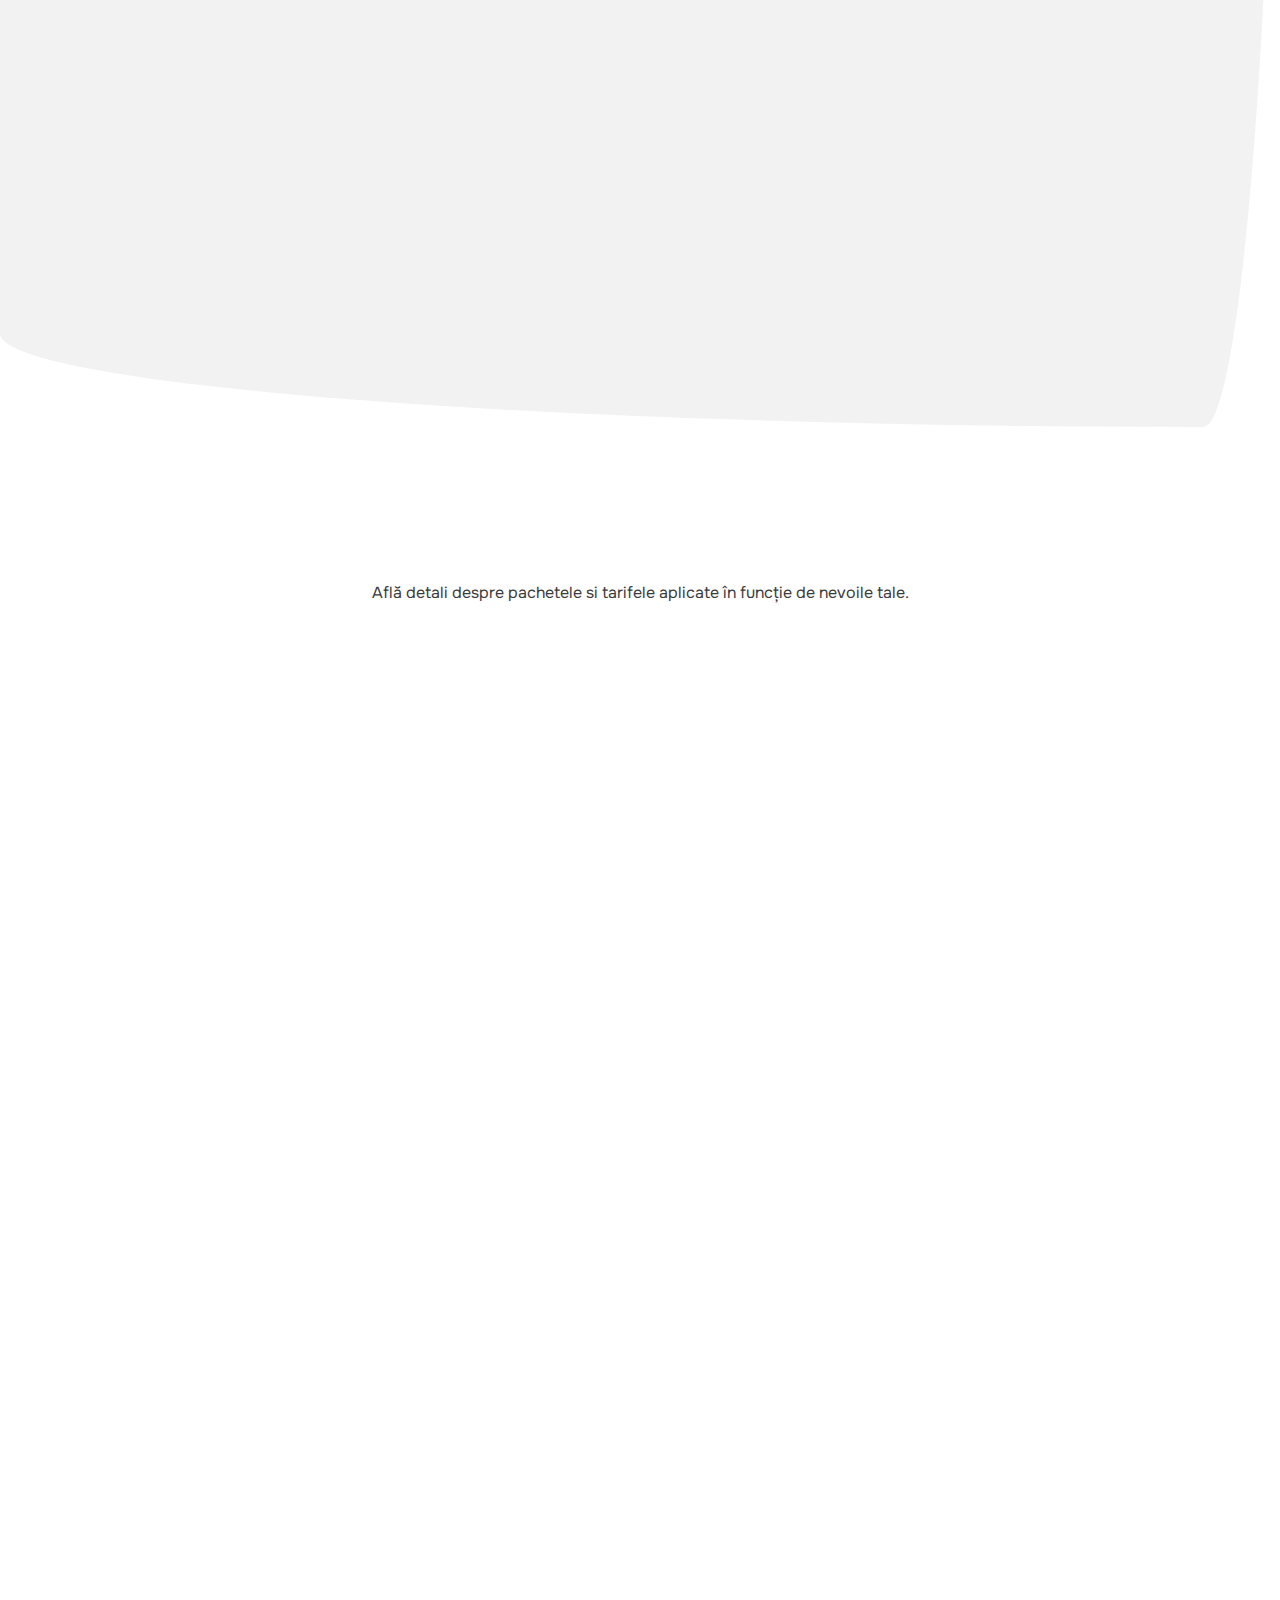
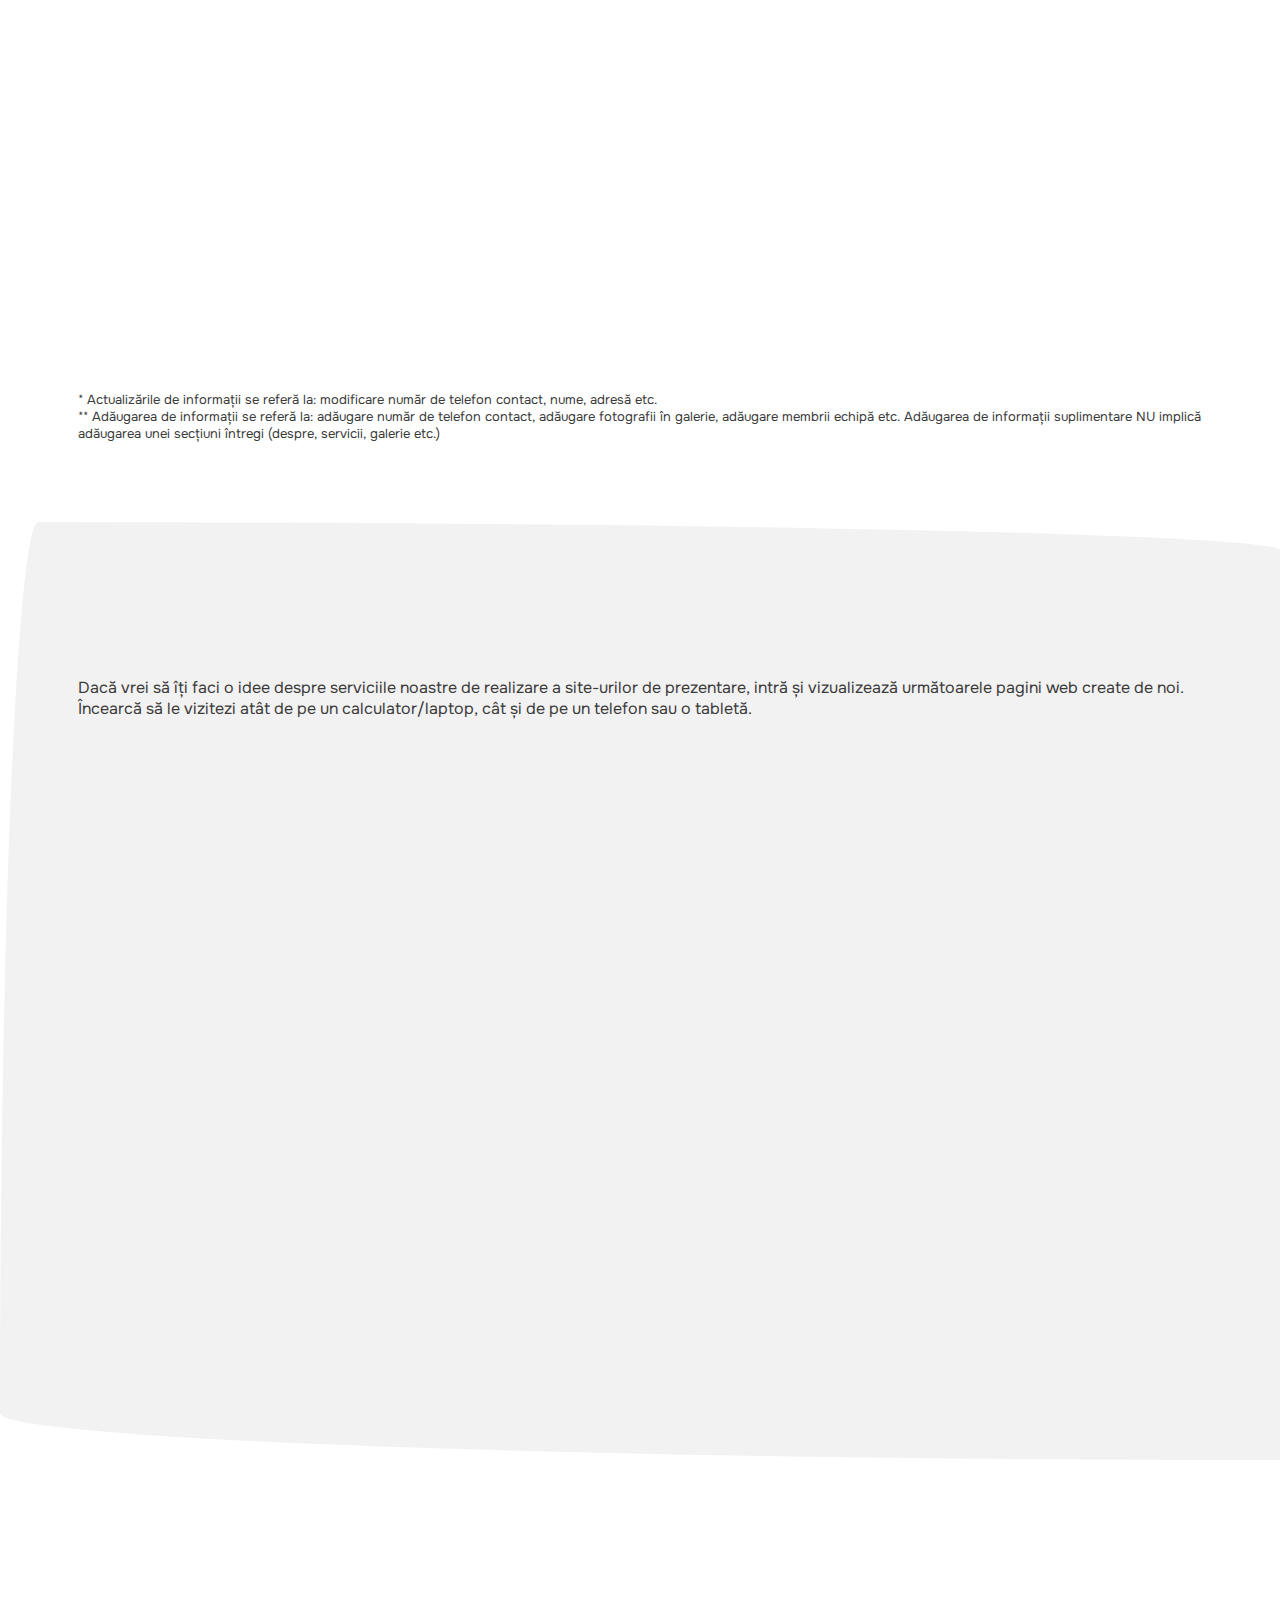
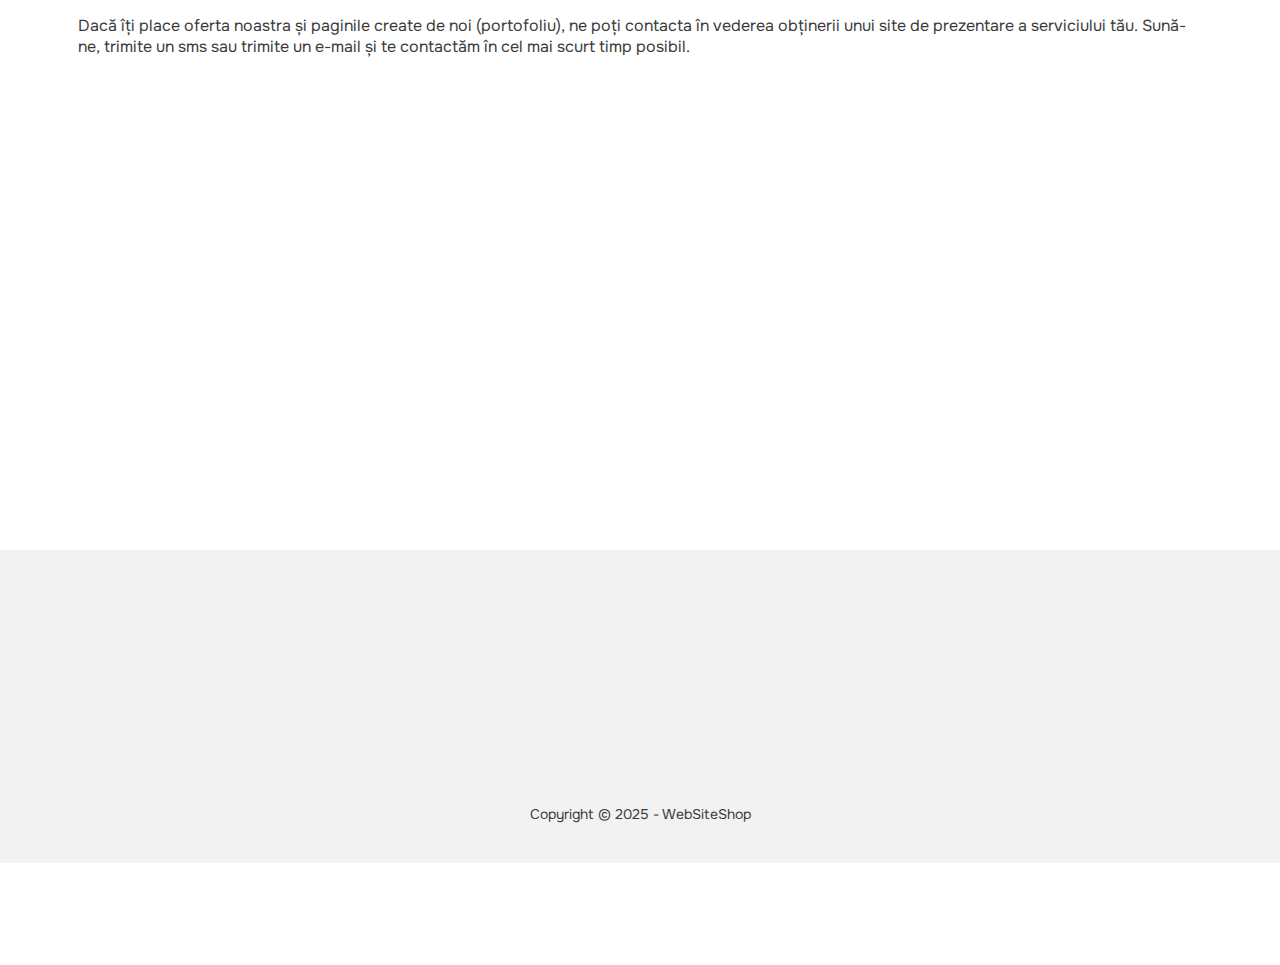
==== commit bbad9ceb: "add extra pricing cards" ====
--- a/index.html
+++ b/index.html
@@ -158,7 +158,7 @@
         <p class="mbot-50" style="text-align: center">
           Află detali despre pachetele si tarifele aplicate în funcție de nevoile tale.
         </p>
-        <div class="row g-7">
+        <div class="row g-toggle" style="margin-bottom: 12rem">
           <h2 style="text-align: center" class="mbot-50">Tarife realizare site</h2>
           <div class="col-lg-4 d-flex justify-content-center">
             <div class="card-prices d-flex flex-column align-items-center">
@@ -209,6 +209,57 @@
             </div>
           </div>
         </div>
+        <div class="row d-flex justify-content-center g-toggle mbot-50">
+          <h2 style="text-align: center" class="mbot-40">
+            Tarife hosting și mentenanță lunară
+          </h2>
+          <div class="col-lg-4 d-flex justify-content-center">
+            <div class="card-prices d-flex flex-column align-items-center">
+              <div class="box-title mbot-40">
+                <p class="card-prices-title mbot-10">Standard</p>
+                <p class="card-prices-price">100<span>LEI / lună</span></p>
+              </div>
+              <div class="box mbot-40">
+                <p class="card-prices-feature mbot-10">Găzduire site</p>
+                <p class="card-prices-feature mbot-10">Suport tehnic</p>
+                <p class="card-prices-feature mbot-10">Verificare zilnică site</p>
+                <p class="card-prices-feature mbot-10">*Actualizări informații site</p>
+              </div>
+              <button class="btn-card-prices btn-order">Comandă</button>
+            </div>
+          </div>
+          <div class="col-lg-4 d-flex justify-content-center">
+            <div
+              class="card-prices card-prices-focus d-flex flex-column align-items-center"
+            >
+              <div class="box-title">
+                <p class="card-prices-title-focus mbot-10">Pro</p>
+                <p class="card-prices-price mbot-40">150<span>LEI / lună</span></p>
+              </div>
+              <div class="box mbot-40">
+                <p class="card-prices-feature focus mbot-10">Găzduire site</p>
+                <p class="card-prices-feature focus mbot-10">Suport tehnic</p>
+                <p class="card-prices-feature focus mbot-10">Verificare zilnică site</p>
+                <p class="card-prices-feature focus mbot-10">
+                  *Actualizări informații site
+                </p>
+                <p class="card-prices-feature focus mbot-10">**Adăugare informații</p>
+                <p class="card-prices-feature focus mbot-10">Optimizare SEO (on-page)</p>
+              </div>
+              <button class="btn-card-prices-focus btn-order">Comandă</button>
+            </div>
+          </div>
+        </div>
+        <p class="text-small">
+          * Actualizările de informații se referă la: modificare număr de telefon contact,
+          nume, adresă etc.
+        </p>
+        <p class="text-small">
+          ** Adăugarea de informații se referă la: adăugare număr de telefon contact,
+          adăugare fotografii în galerie, adăugare membrii echipă etc. Adăugarea de
+          informații suplimentare NU implică adăugarea unei secțiuni întregi (despre,
+          servicii, galerie etc.)
+        </p>
       </div>
     </section>
     <section id="portfolio" class="section-portfolio">
--- a/css/style.css
+++ b/css/style.css
@@ -114,6 +114,10 @@
   row-gap: 10rem;
 }
 
+.g-toggle {
+  row-gap: 5rem;
+}
+
 .row {
   transform: translateY(200px);
   opacity: 0;
@@ -204,12 +208,17 @@
   padding: 1rem 4rem;
   background-color: white;
   color: var(--color-orange-light);
-  border: 2px solid var(--color-blue);
+  border: 2px solid var(--color-orange);
   font-weight: 600;
   border-radius: 0.5rem;
   position: relative;
   overflow: hidden;
   z-index: 1;
+}
+
+.btn-hero-empty:hover {
+  color: white;
+  transition: 400ms;
 }
 
 .btn-hero-empty::before {
@@ -220,7 +229,7 @@
   height: 100%;
   top: 100%;
   left: 0;
-  background-color: var(--color-blue);
+  background-color: var(--color-orange);
   transition: 400ms;
   z-index: -1;
 }
@@ -468,13 +477,15 @@
   width: 80%;
   box-shadow: rgba(0, 0, 0, 0.35) 0px 5px 15px;
   border-radius: 1rem;
+  display: flex;
+  flex-direction: column;
+  justify-content: space-between;
 }
 
 .card-prices-focus {
   background: linear-gradient(to bottom, var(--color-blue-light), var(--color-blue));
 
   position: relative;
-  transform: scale(1.2);
 }
 
 .card-prices-tag {
@@ -537,10 +548,20 @@
   margin-right: 10px;
 }
 
+.text-small {
+  font-size: 13px;
+}
+
 @media screen and (min-width: 576px) {
   .card-prices-tag {
     top: -1.8rem;
     right: -2.2rem;
+  }
+}
+
+@media screen and (min-width: 1200px) {
+  .card-prices-focus {
+    transform: scale(1.2);
   }
 }
 /* ----- SECTION PRICES END ----- */
@@ -658,4 +679,10 @@
     border-radius: 3% 97% 0% 100% / 95% 3% 97% 5%;
   }
 }
+
+@media screen and (min-width: 1200px) {
+  .g-toggle {
+    row-gap: 7rem;
+  }
+}
 /* ----- MEDIA QUERIES END ----- */
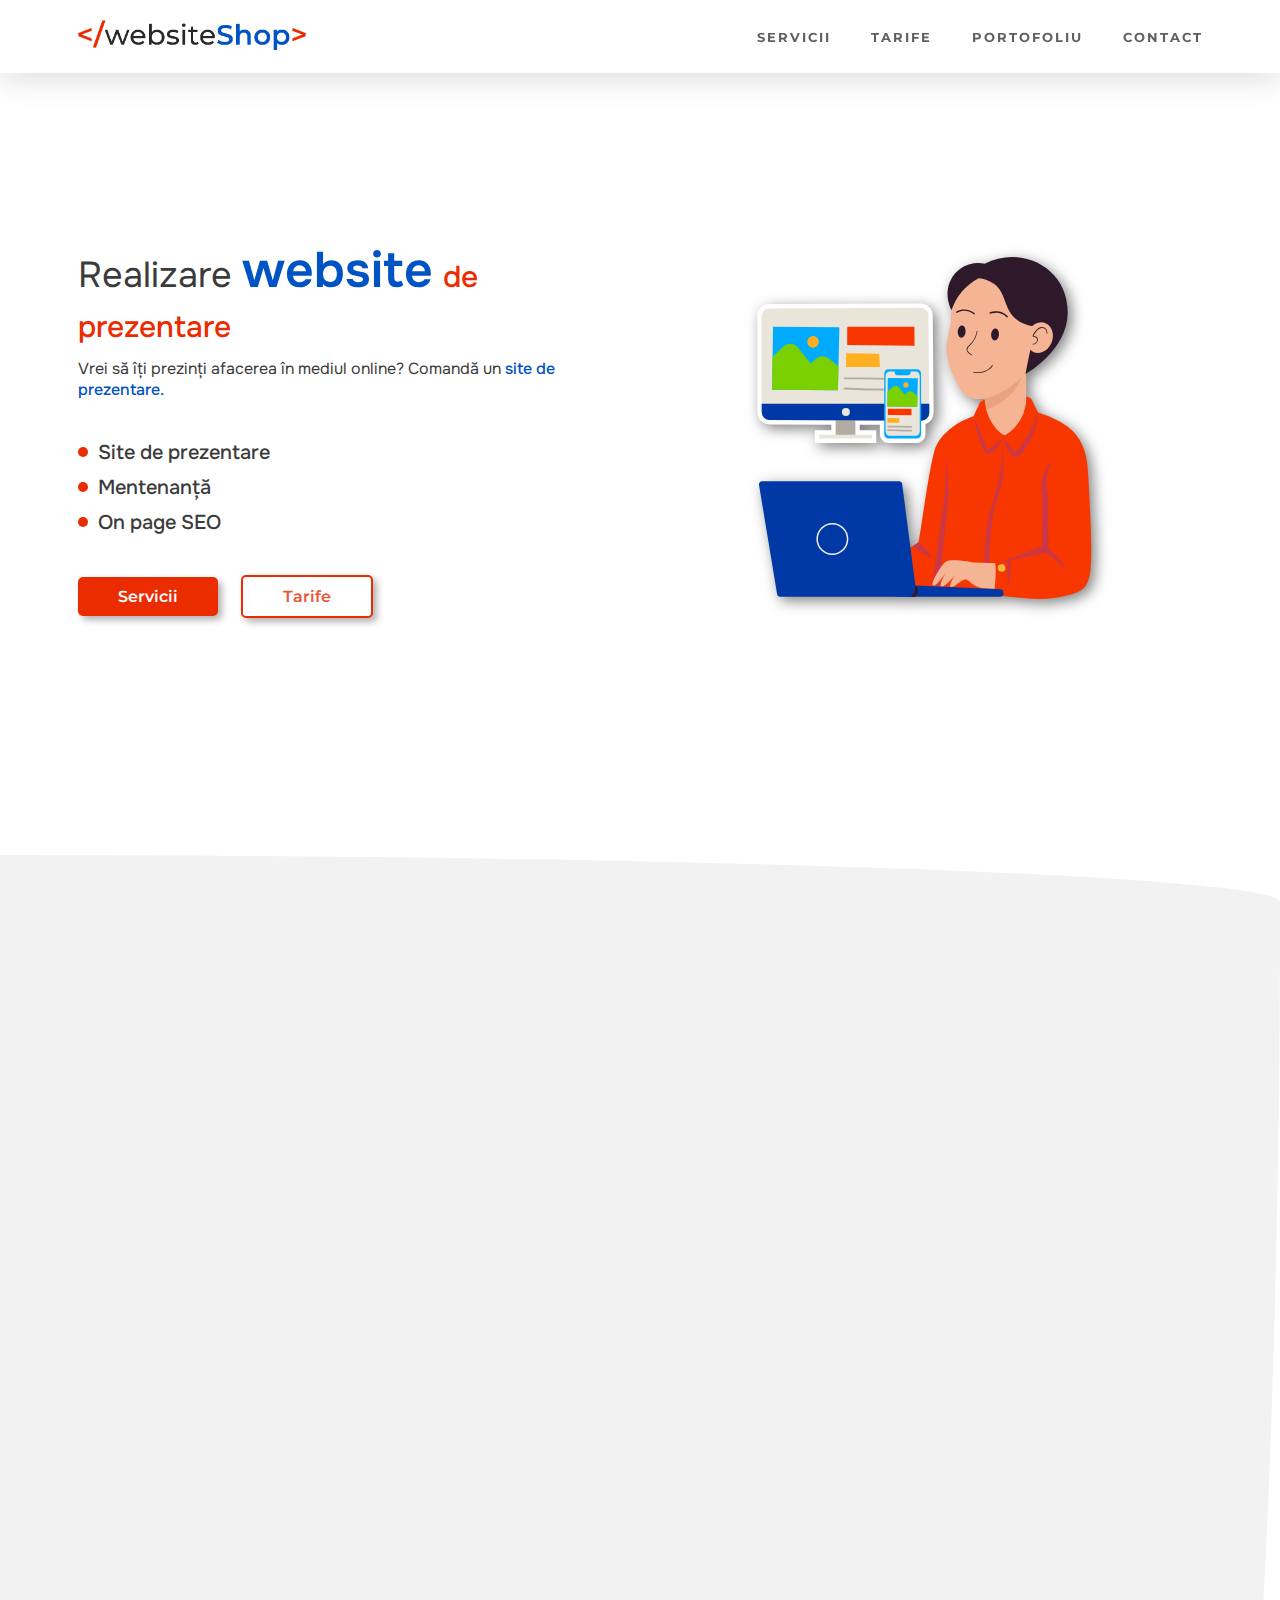
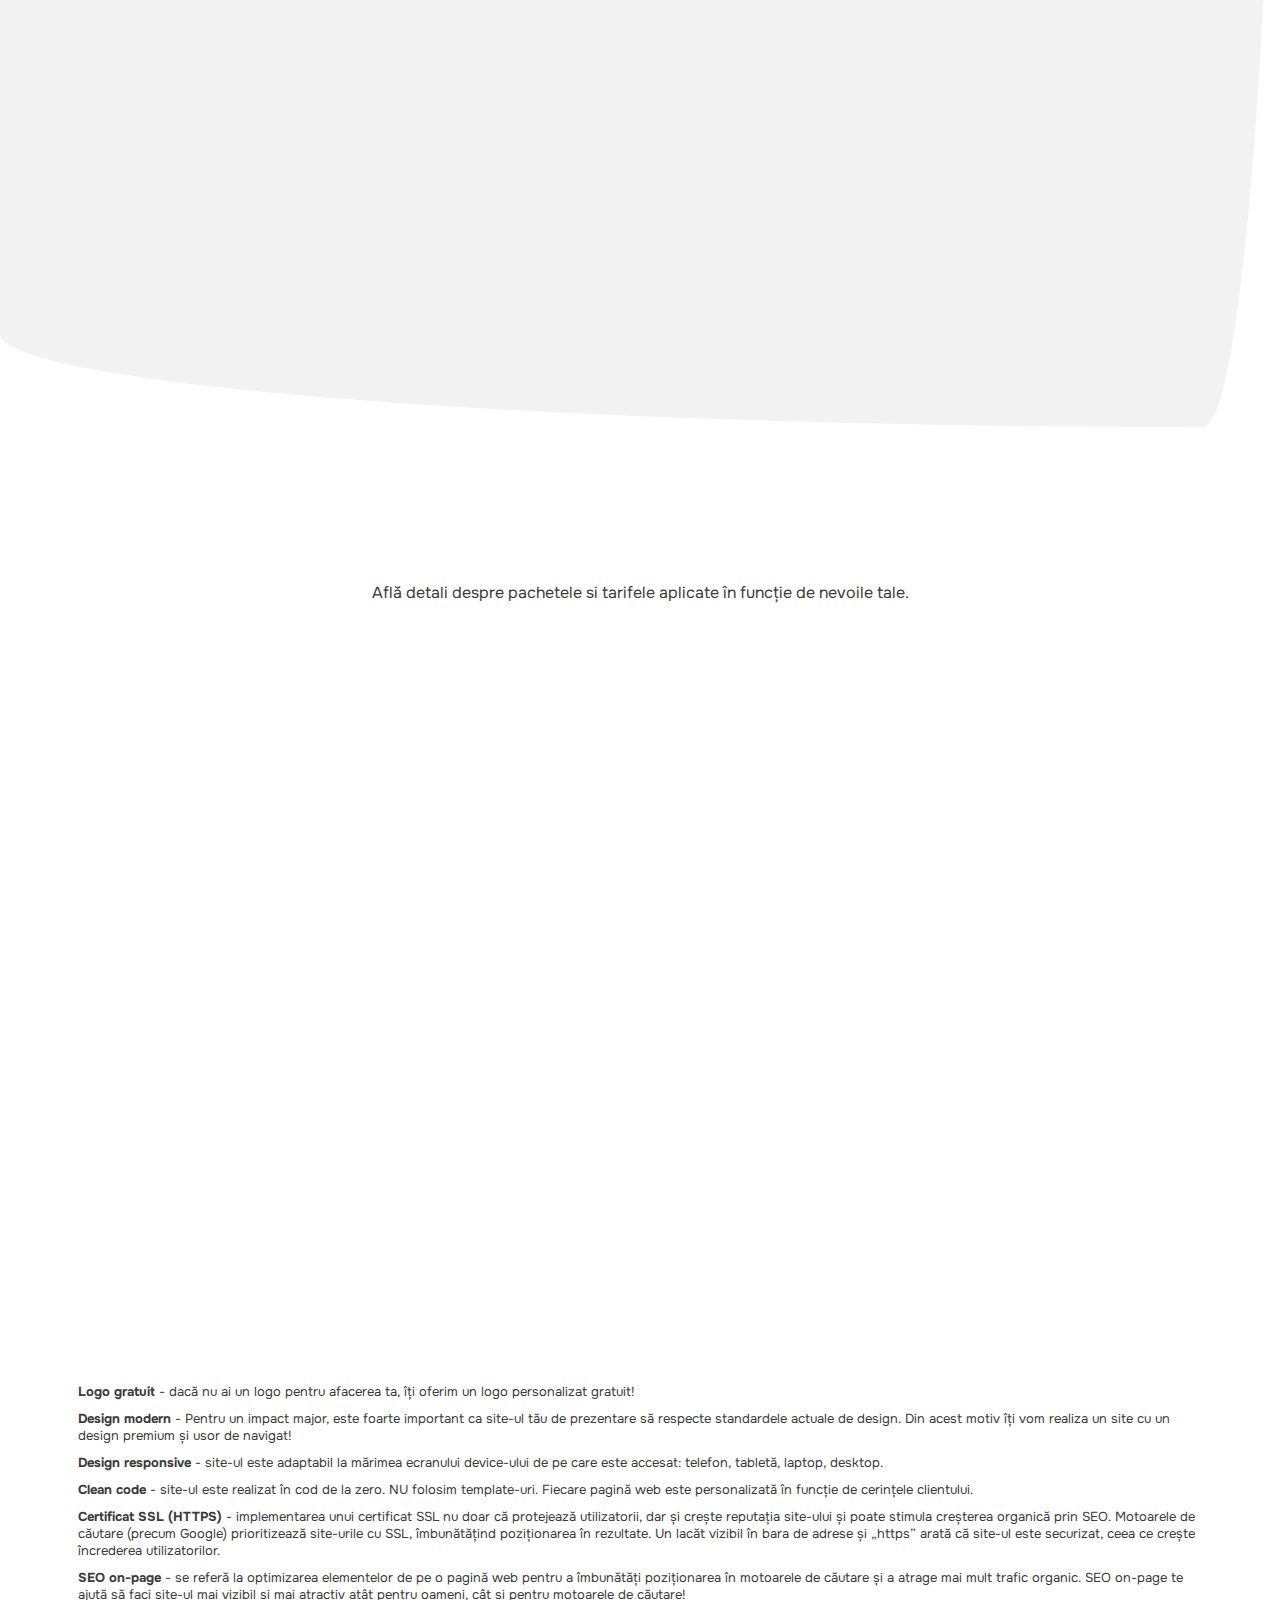
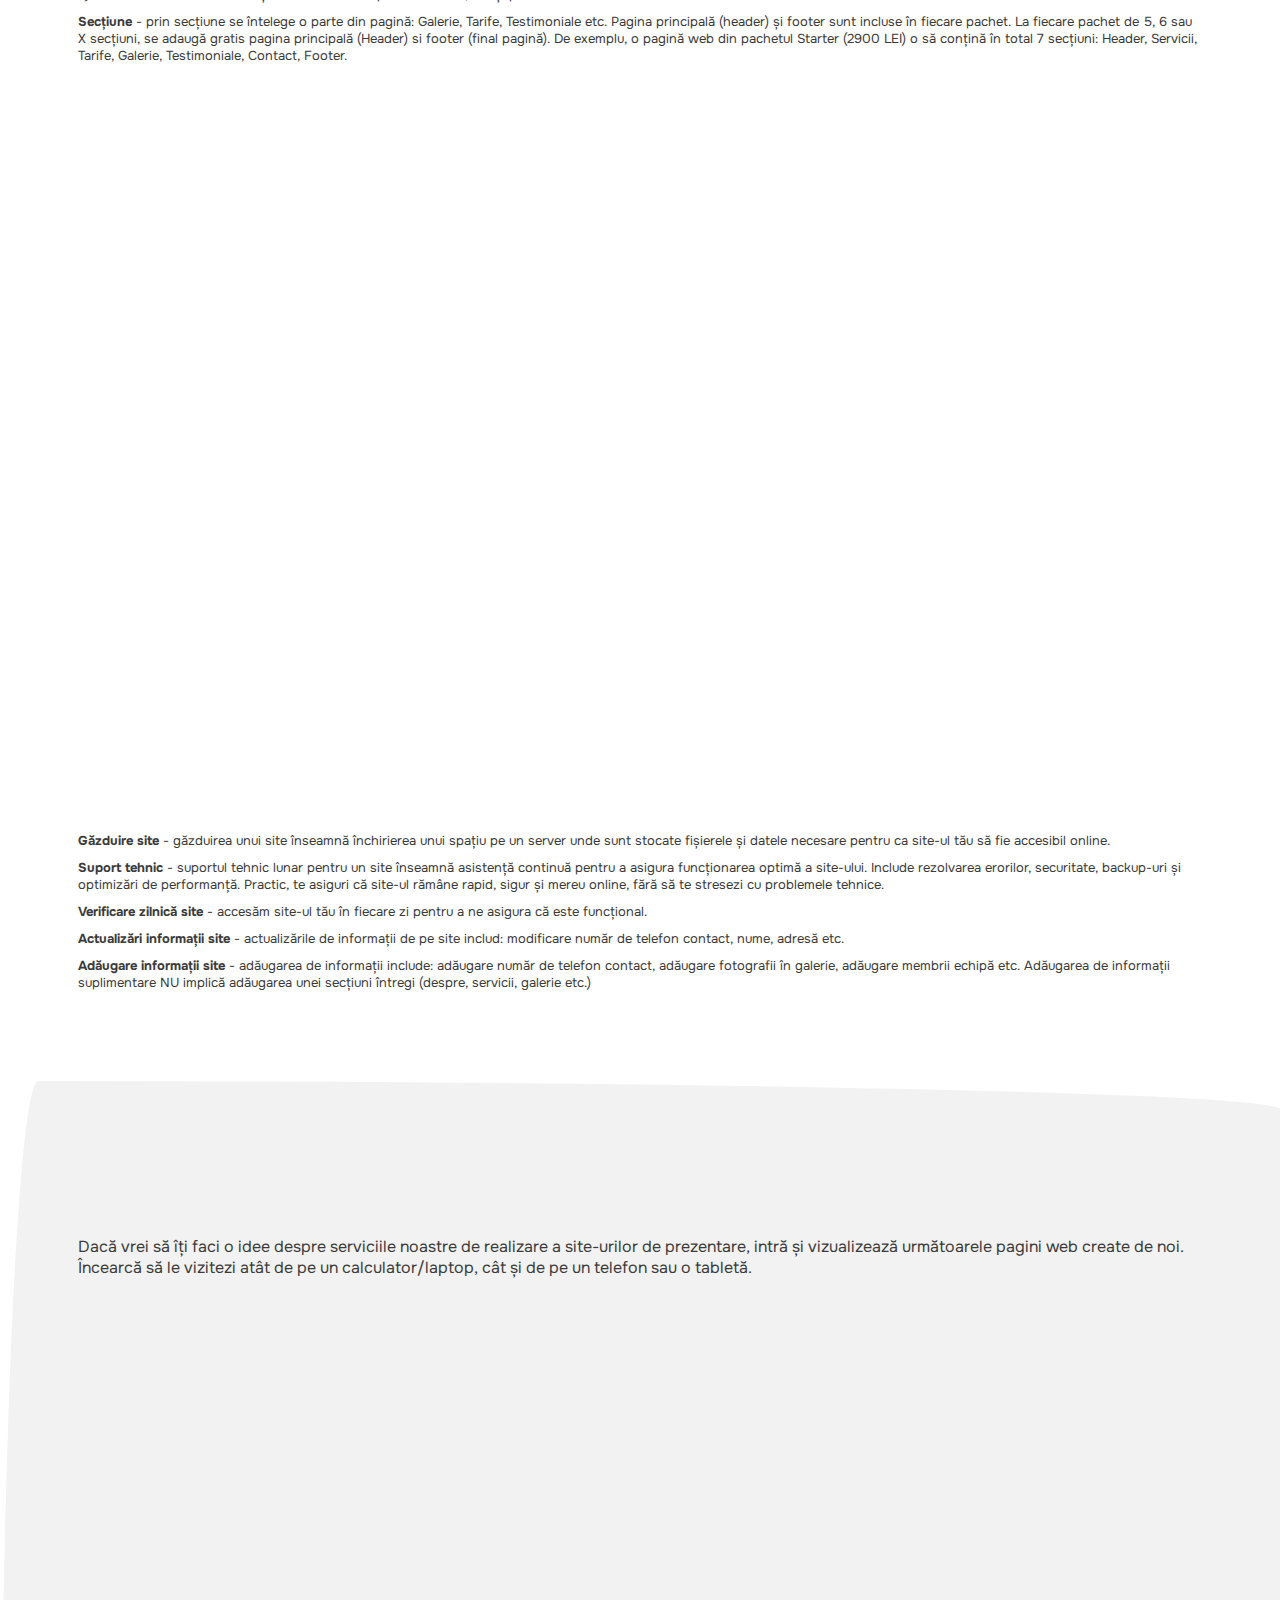
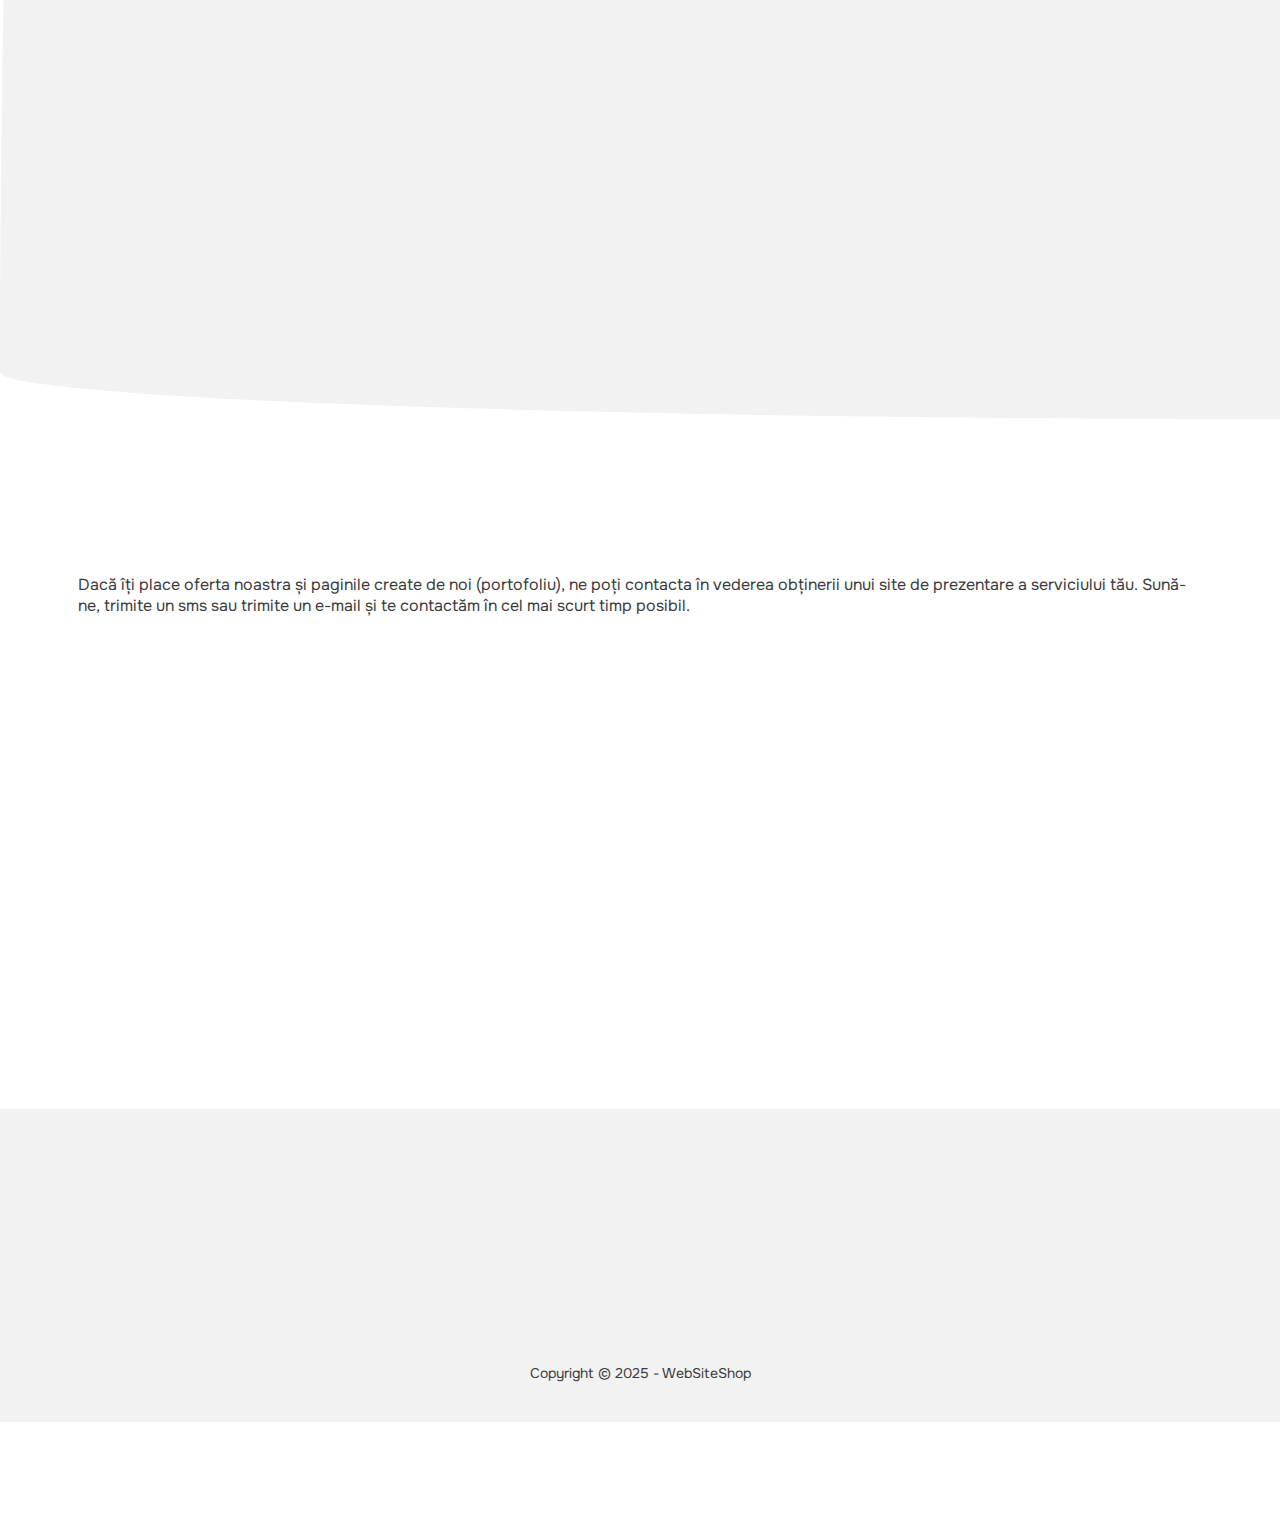
==== commit deda5d70: "add extra informations" ====
--- a/index.html
+++ b/index.html
@@ -159,18 +159,19 @@
           Află detali despre pachetele si tarifele aplicate în funcție de nevoile tale.
         </p>
         <div class="row g-toggle" style="margin-bottom: 12rem">
-          <h2 style="text-align: center" class="mbot-50">Tarife realizare site</h2>
+          <h2 style="text-align: center" class="mbot-40">Tarife realizare site</h2>
           <div class="col-lg-4 d-flex justify-content-center">
             <div class="card-prices d-flex flex-column align-items-center">
               <p class="card-prices-title mbot-10">Starter</p>
-              <p class="card-prices-price mbot-40">2400 <span>LEI</span></p>
+              <p class="card-prices-price mbot-40">2900 <span>LEI</span></p>
               <div class="box mbot-40">
+                <p class="card-prices-feature mbot-10">Logo gratuit</p>
                 <p class="card-prices-feature mbot-10">Design modern</p>
                 <p class="card-prices-feature mbot-10">Design responsive</p>
                 <p class="card-prices-feature mbot-10">Clean code</p>
                 <p class="card-prices-feature mbot-10">Certificat SSL (HTTPS)</p>
                 <p class="card-prices-feature mbot-10">SEO (on-page)</p>
-                <p class="card-prices-feature mbot-10">4 secțiuni</p>
+                <p class="card-prices-feature mbot-10">5 secțiuni</p>
               </div>
               <button class="btn-card-prices btn-order">Comandă</button>
             </div>
@@ -183,6 +184,7 @@
               <p class="card-prices-title-focus mbot-10">Medium</p>
               <p class="card-prices-price mbot-40">3300 <span>LEI</span></p>
               <div class="box mbot-40">
+                <p class="card-prices-feature focus mbot-10">Logo gratuit</p>
                 <p class="card-prices-feature focus mbot-10">Design modern</p>
                 <p class="card-prices-feature focus mbot-10">Design responsive</p>
                 <p class="card-prices-feature focus mbot-10">Clean code</p>
@@ -196,8 +198,9 @@
           <div class="col-lg-4 d-flex justify-content-center">
             <div class="card-prices d-flex flex-column align-items-center">
               <p class="card-prices-title mbot-10">Pro</p>
-              <p class="card-prices-price mbot-40">530<span>LEI / secțiune</span></p>
+              <p class="card-prices-price mbot-40">520<span>LEI / secțiune</span></p>
               <div class="box mbot-40">
+                <p class="card-prices-feature mbot-10">Logo gratuit</p>
                 <p class="card-prices-feature mbot-10">Design modern</p>
                 <p class="card-prices-feature mbot-10">Design responsive</p>
                 <p class="card-prices-feature mbot-10">Clean code</p>
@@ -209,7 +212,53 @@
             </div>
           </div>
         </div>
-        <div class="row d-flex justify-content-center g-toggle mbot-50">
+        <p class="text-small mbot-10">
+          <strong>Logo gratuit</strong> - dacă nu ai un logo pentru afacerea ta, îți
+          oferim un logo personalizat gratuit!
+        </p>
+        <p class="text-small mbot-10">
+          <strong>Design modern</strong> - Pentru un impact major, este foarte important
+          ca site-ul tău de prezentare să respecte standardele actuale de design. Din
+          acest motiv îți vom realiza un site cu un design premium și usor de navigat!
+        </p>
+        <p class="text-small mbot-10">
+          <strong>Design responsive</strong> - site-ul este adaptabil la mărimea ecranului
+          device-ului de pe care este accesat: telefon, tabletă, laptop, desktop.
+        </p>
+        <p class="text-small mbot-10">
+          <strong>Clean code</strong> - site-ul este realizat în cod de la zero. NU
+          folosim template-uri. Fiecare pagină web este personalizată în funcție de
+          cerințele clientului.
+        </p>
+        <p class="text-small mbot-10">
+          <strong>Certificat SSL (HTTPS)</strong> - implementarea unui certificat SSL nu
+          doar că protejează utilizatorii, dar și crește reputația site-ului și poate
+          stimula creșterea organică prin SEO. Motoarele de căutare (precum Google)
+          prioritizează site-urile cu SSL, îmbunătățind poziționarea în rezultate. Un
+          lacăt vizibil în bara de adrese și „https” arată că site-ul este securizat, ceea
+          ce crește încrederea utilizatorilor.
+        </p>
+
+        <p class="text-small mbot-10">
+          <strong>SEO on-page</strong> - se referă la optimizarea elementelor de pe o
+          pagină web pentru a îmbunătăți poziționarea în motoarele de căutare și a atrage
+          mai mult trafic organic. SEO on-page te ajută să faci site-ul mai vizibil și mai
+          atractiv atât pentru oameni, cât și pentru motoarele de căutare!
+        </p>
+
+        <p class="text-small mbot-100">
+          <strong>Secțiune</strong> - prin secțiune se întelege o parte din pagină:
+          Galerie, Tarife, Testimoniale etc. Pagina principală (header) și footer sunt
+          incluse în fiecare pachet. La fiecare pachet de 5, 6 sau X secțiuni, se adaugă
+          gratis pagina principală (Header) si footer (final pagină). De exemplu, o pagină
+          web din pachetul Starter (2900 LEI) o să conțină în total 7 secțiuni: Header,
+          Servicii, Tarife, Galerie, Testimoniale, Contact, Footer.
+        </p>
+
+        <div
+          class="row d-flex justify-content-center g-toggle mbot-50"
+          style="margin-bottom: 12rem"
+        >
           <h2 style="text-align: center" class="mbot-40">
             Tarife hosting și mentenanță lunară
           </h2>
@@ -223,7 +272,7 @@
                 <p class="card-prices-feature mbot-10">Găzduire site</p>
                 <p class="card-prices-feature mbot-10">Suport tehnic</p>
                 <p class="card-prices-feature mbot-10">Verificare zilnică site</p>
-                <p class="card-prices-feature mbot-10">*Actualizări informații site</p>
+                <p class="card-prices-feature mbot-10">Actualizări informații site</p>
               </div>
               <button class="btn-card-prices btn-order">Comandă</button>
             </div>
@@ -241,24 +290,39 @@
                 <p class="card-prices-feature focus mbot-10">Suport tehnic</p>
                 <p class="card-prices-feature focus mbot-10">Verificare zilnică site</p>
                 <p class="card-prices-feature focus mbot-10">
-                  *Actualizări informații site
+                  Actualizări informații site
                 </p>
-                <p class="card-prices-feature focus mbot-10">**Adăugare informații</p>
-                <p class="card-prices-feature focus mbot-10">Optimizare SEO (on-page)</p>
+                <p class="card-prices-feature focus mbot-10">Adăugare informații</p>
               </div>
               <button class="btn-card-prices-focus btn-order">Comandă</button>
             </div>
           </div>
         </div>
-        <p class="text-small">
-          * Actualizările de informații se referă la: modificare număr de telefon contact,
-          nume, adresă etc.
-        </p>
-        <p class="text-small">
-          ** Adăugarea de informații se referă la: adăugare număr de telefon contact,
-          adăugare fotografii în galerie, adăugare membrii echipă etc. Adăugarea de
-          informații suplimentare NU implică adăugarea unei secțiuni întregi (despre,
-          servicii, galerie etc.)
+        <p class="text-small mbot-10">
+          <strong>Găzduire site</strong> - găzduirea unui site înseamnă închirierea unui
+          spațiu pe un server unde sunt stocate fișierele și datele necesare pentru ca
+          site-ul tău să fie accesibil online.
+        </p>
+        <p class="text-small mbot-10">
+          <strong>Suport tehnic</strong> - suportul tehnic lunar pentru un site înseamnă
+          asistență continuă pentru a asigura funcționarea optimă a site-ului. Include
+          rezolvarea erorilor, securitate, backup-uri și optimizări de performanță.
+          Practic, te asiguri că site-ul rămâne rapid, sigur și mereu online, fără să te
+          stresezi cu problemele tehnice.
+        </p>
+        <p class="text-small mbot-10">
+          <strong>Verificare zilnică site</strong> - accesăm site-ul tău în fiecare zi
+          pentru a ne asigura că este funcțional.
+        </p>
+        <p class="text-small mbot-10">
+          <strong>Actualizări informații site</strong> - actualizările de informații de pe
+          site includ: modificare număr de telefon contact, nume, adresă etc.
+        </p>
+        <p class="text-small mbot-10">
+          <strong>Adăugare informații site</strong> - adăugarea de informații include:
+          adăugare număr de telefon contact, adăugare fotografii în galerie, adăugare
+          membrii echipă etc. Adăugarea de informații suplimentare NU implică adăugarea
+          unei secțiuni întregi (despre, servicii, galerie etc.)
         </p>
       </div>
     </section>
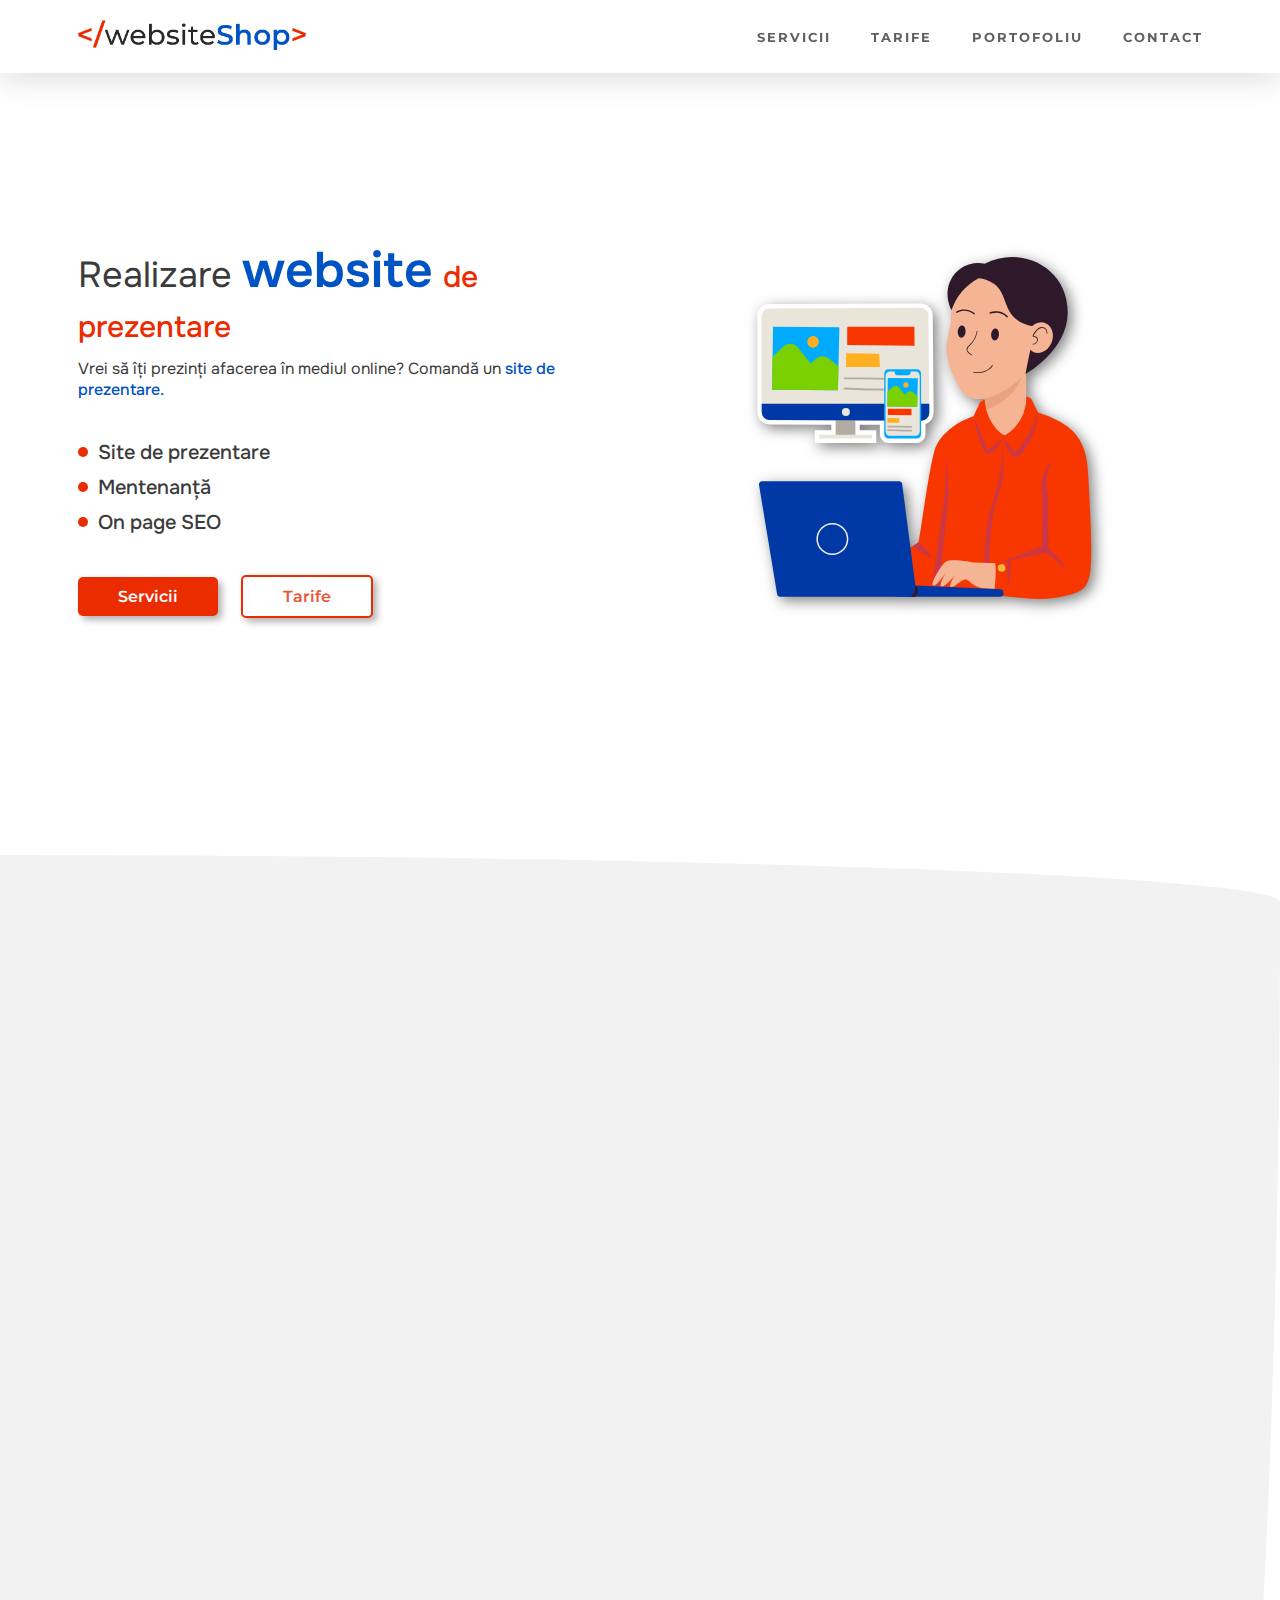
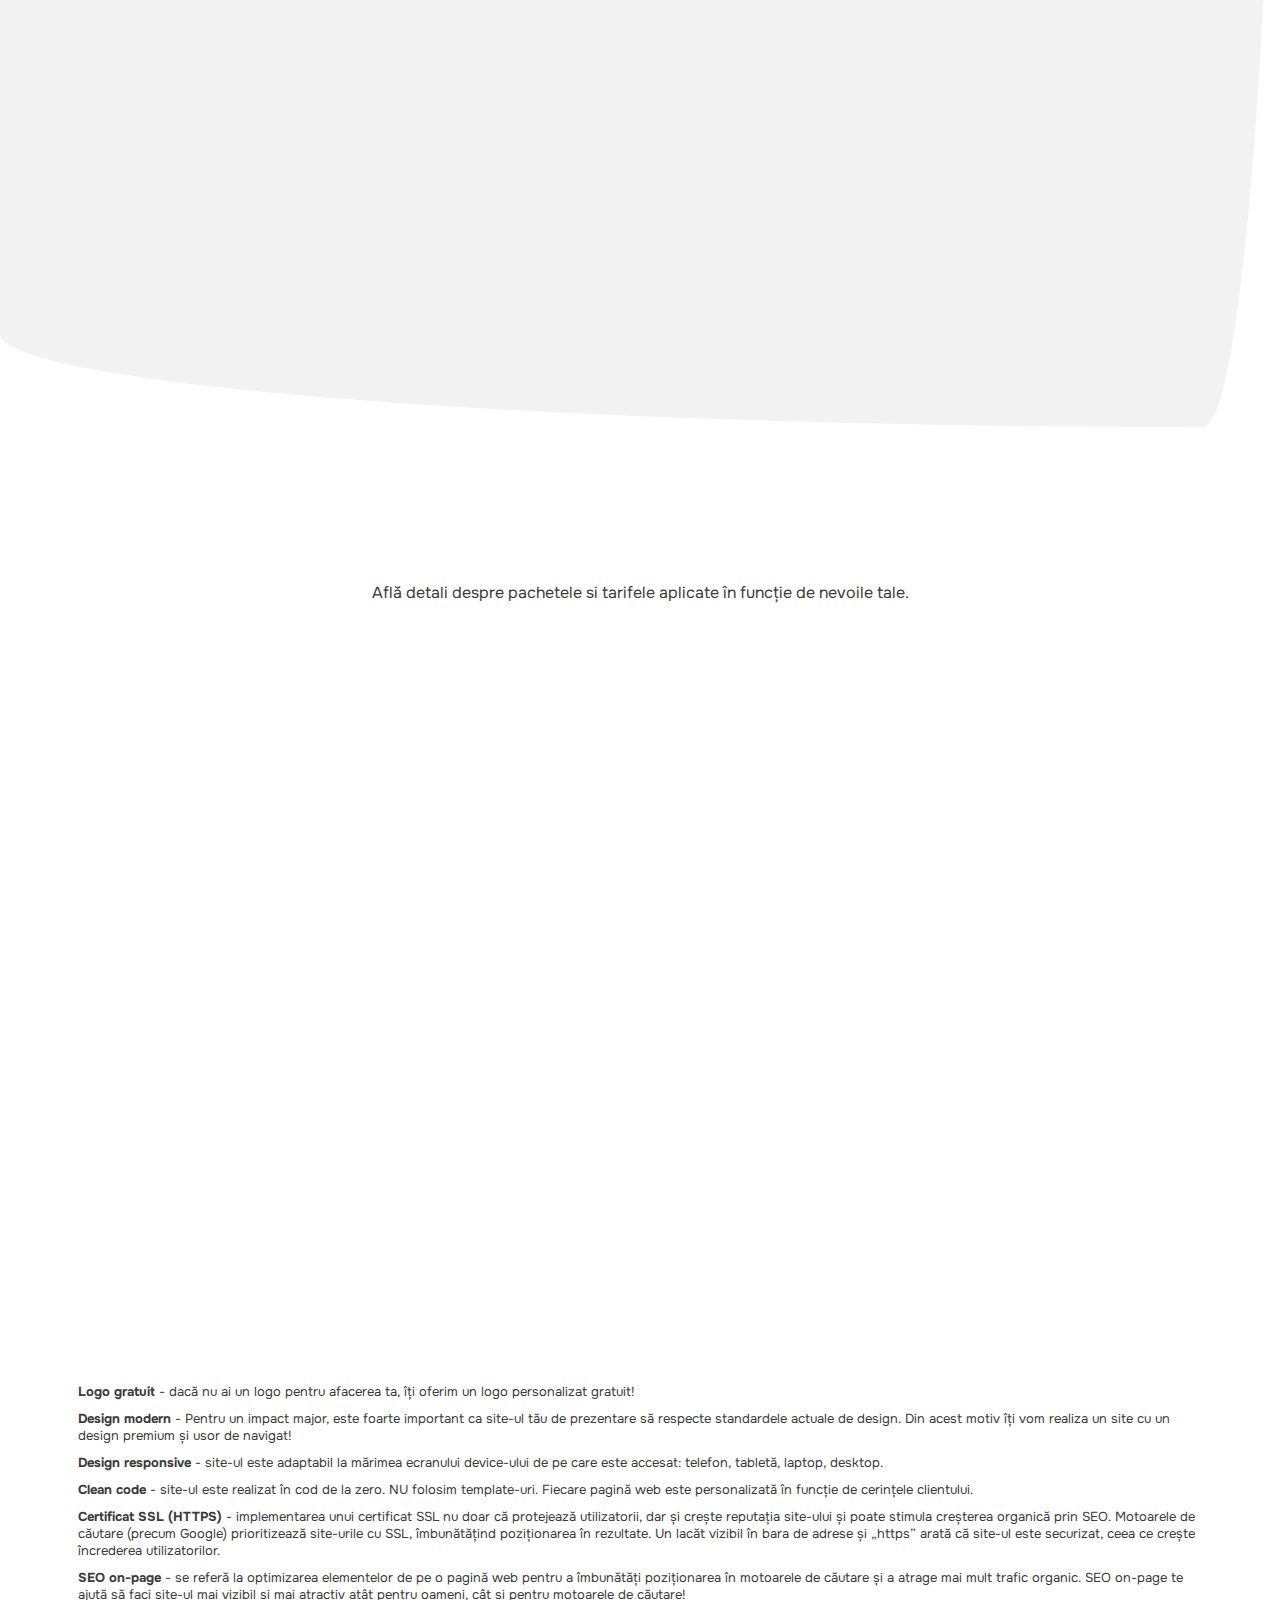
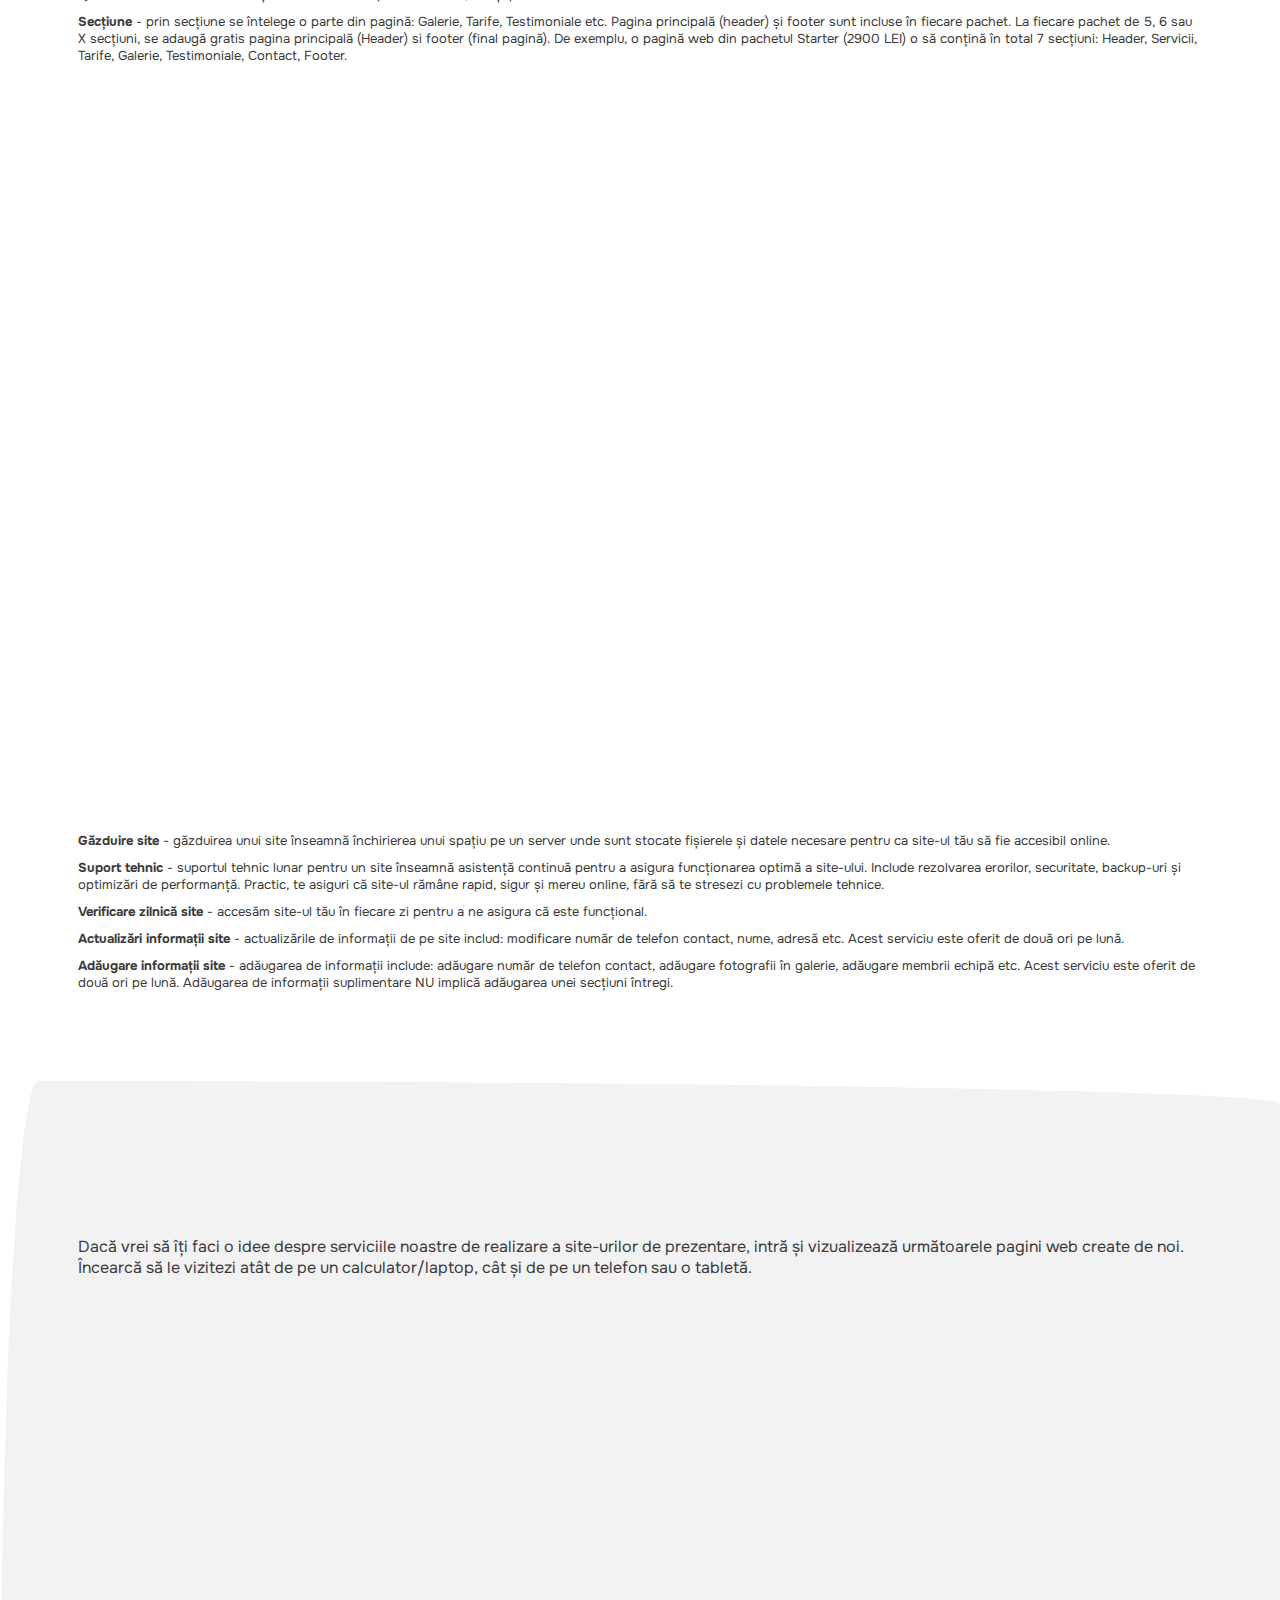
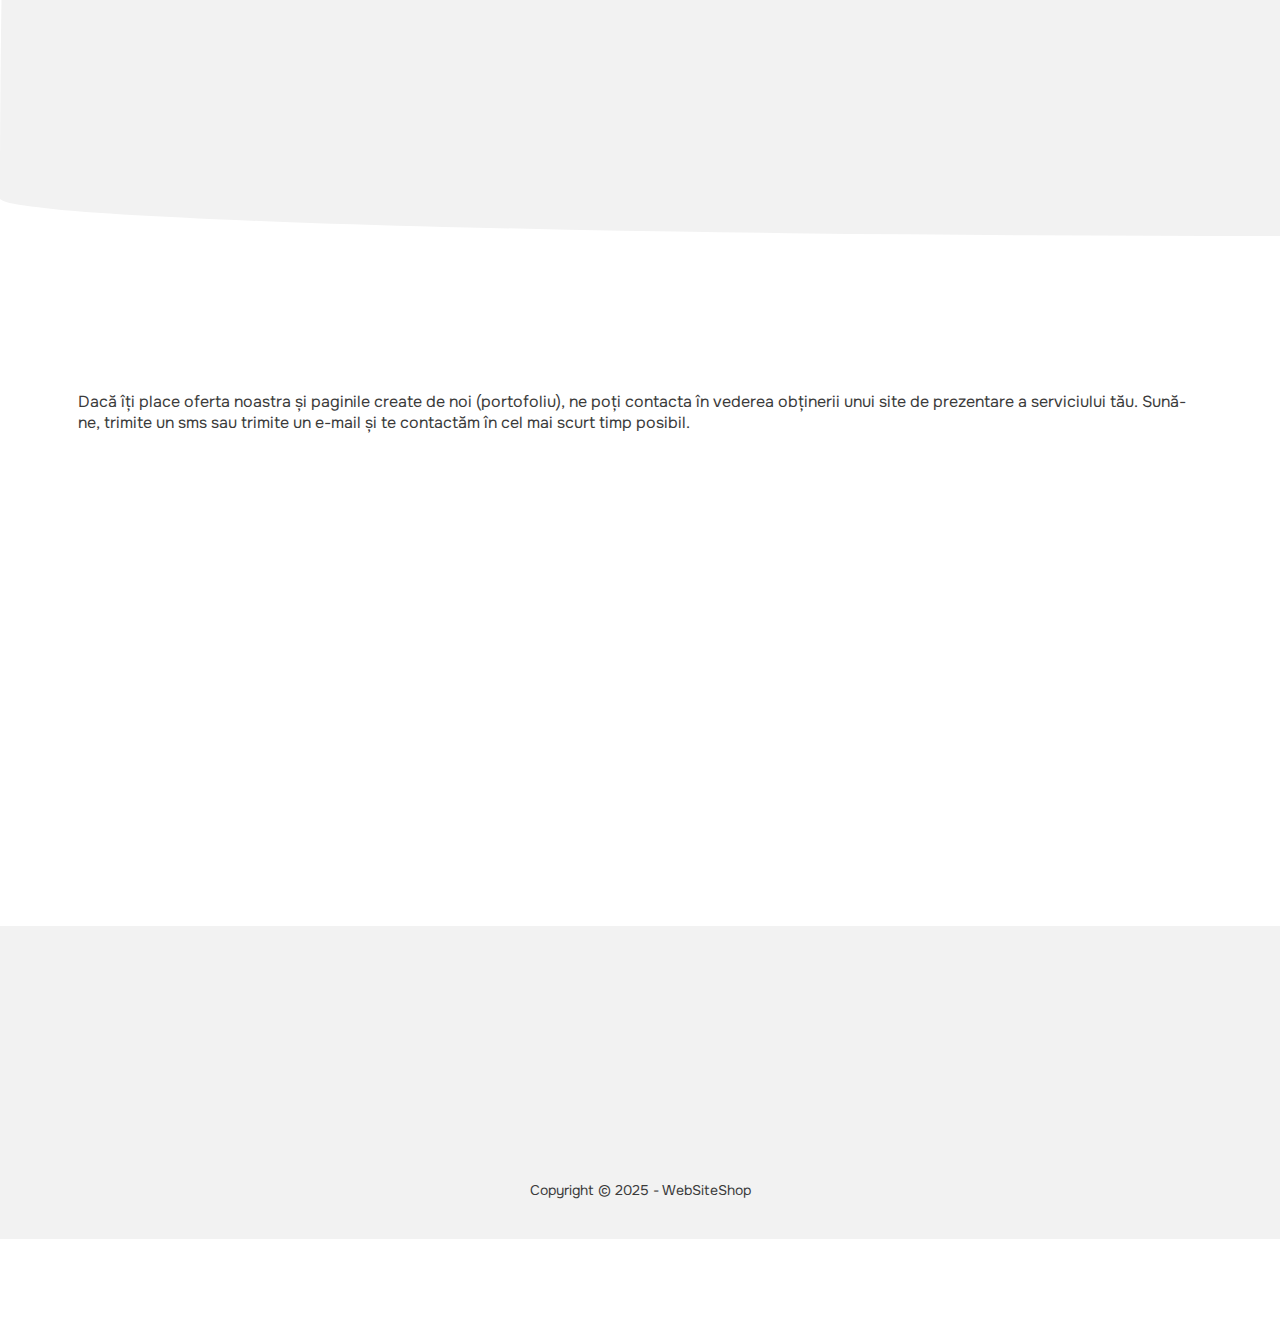
==== commit 786b7e08: "add portfolio projects" ====
--- a/index.html
+++ b/index.html
@@ -316,13 +316,14 @@
         </p>
         <p class="text-small mbot-10">
           <strong>Actualizări informații site</strong> - actualizările de informații de pe
-          site includ: modificare număr de telefon contact, nume, adresă etc.
+          site includ: modificare număr de telefon contact, nume, adresă etc. Acest
+          serviciu este oferit de două ori pe lună.
         </p>
         <p class="text-small mbot-10">
           <strong>Adăugare informații site</strong> - adăugarea de informații include:
           adăugare număr de telefon contact, adăugare fotografii în galerie, adăugare
-          membrii echipă etc. Adăugarea de informații suplimentare NU implică adăugarea
-          unei secțiuni întregi (despre, servicii, galerie etc.)
+          membrii echipă etc. Acest serviciu este oferit de două ori pe lună. Adăugarea de
+          informații suplimentare NU implică adăugarea unei secțiuni întregi.
         </p>
       </div>
     </section>
@@ -339,6 +340,39 @@
           <div
             class="col-12 col-md-6 col-lg-4 d-flex align-items-center justify-content-center"
           >
+            <a href="https://yenkoss.github.io/MedFam/" class="img-portfolio-anchor">
+              <img
+                src="icons/medfam logo.svg"
+                alt="logo portofoliu"
+                class="img-portfolio"
+              />
+            </a>
+          </div>
+          <div
+            class="col-12 col-md-6 col-lg-4 d-flex align-items-center justify-content-center"
+          >
+            <a href="https://yenkoss.github.io/TransAuto/" class="img-portfolio-anchor">
+              <img
+                src="icons/logo service auto.svg"
+                alt="logo portofoliu"
+                class="img-portfolio"
+              />
+            </a>
+          </div>
+          <div
+            class="col-12 col-md-6 col-lg-4 d-flex align-items-center justify-content-center"
+          >
+            <a href="https://yenkoss.github.io/Massage/" class="img-portfolio-anchor">
+              <img
+                src="icons/massage logo.svg"
+                alt="logo portofoliu"
+                class="img-portfolio"
+              />
+            </a>
+          </div>
+          <div
+            class="col-12 col-md-6 col-lg-4 d-flex align-items-center justify-content-center"
+          >
             <a href="https://yenkoss.github.io/Dentist/" class="img-portfolio-anchor">
               <img
                 src="icons/dentistlogo.svg"
@@ -363,24 +397,6 @@
           >
             <a href="https://yenkoss.github.io/ITP/" class="img-portfolio-anchor">
               <img src="icons/ITP.svg" alt="logo portofoliu" class="img-portfolio" />
-            </a>
-          </div>
-          <div
-            class="col-12 col-md-6 col-lg-4 d-flex align-items-center justify-content-center"
-          >
-            <a href="https://yenkoss.github.io/Villas/" class="img-portfolio-anchor">
-              <img src="icons/VILLAS.svg" alt="logo portofoliu" class="img-portfolio" />
-            </a>
-          </div>
-          <div
-            class="col-12 col-md-6 col-lg-4 d-flex align-items-center justify-content-center"
-          >
-            <a href="https://yenkoss.github.io/Real-Estate/" class="img-portfolio-anchor">
-              <img
-                src="icons/Real Estate.svg"
-                alt="logo portofoliu"
-                class="img-portfolio"
-              />
             </a>
           </div>
         </div>
--- a/css/style.css
+++ b/css/style.css
@@ -580,10 +580,11 @@
 
 .img-portfolio {
   display: block;
-  width: 70%;
+  min-width: 200px;
+  width: 50%;
   height: auto;
   border-radius: 1rem;
-  filter: drop-shadow(2px 2px 4px rgba(0, 0, 0, 0.5));
+  filter: drop-shadow(2px 2px 4px rgba(0, 0, 0, 0.216));
 }
 
 /* ----- SECTION PORTFOLIO END ----- */
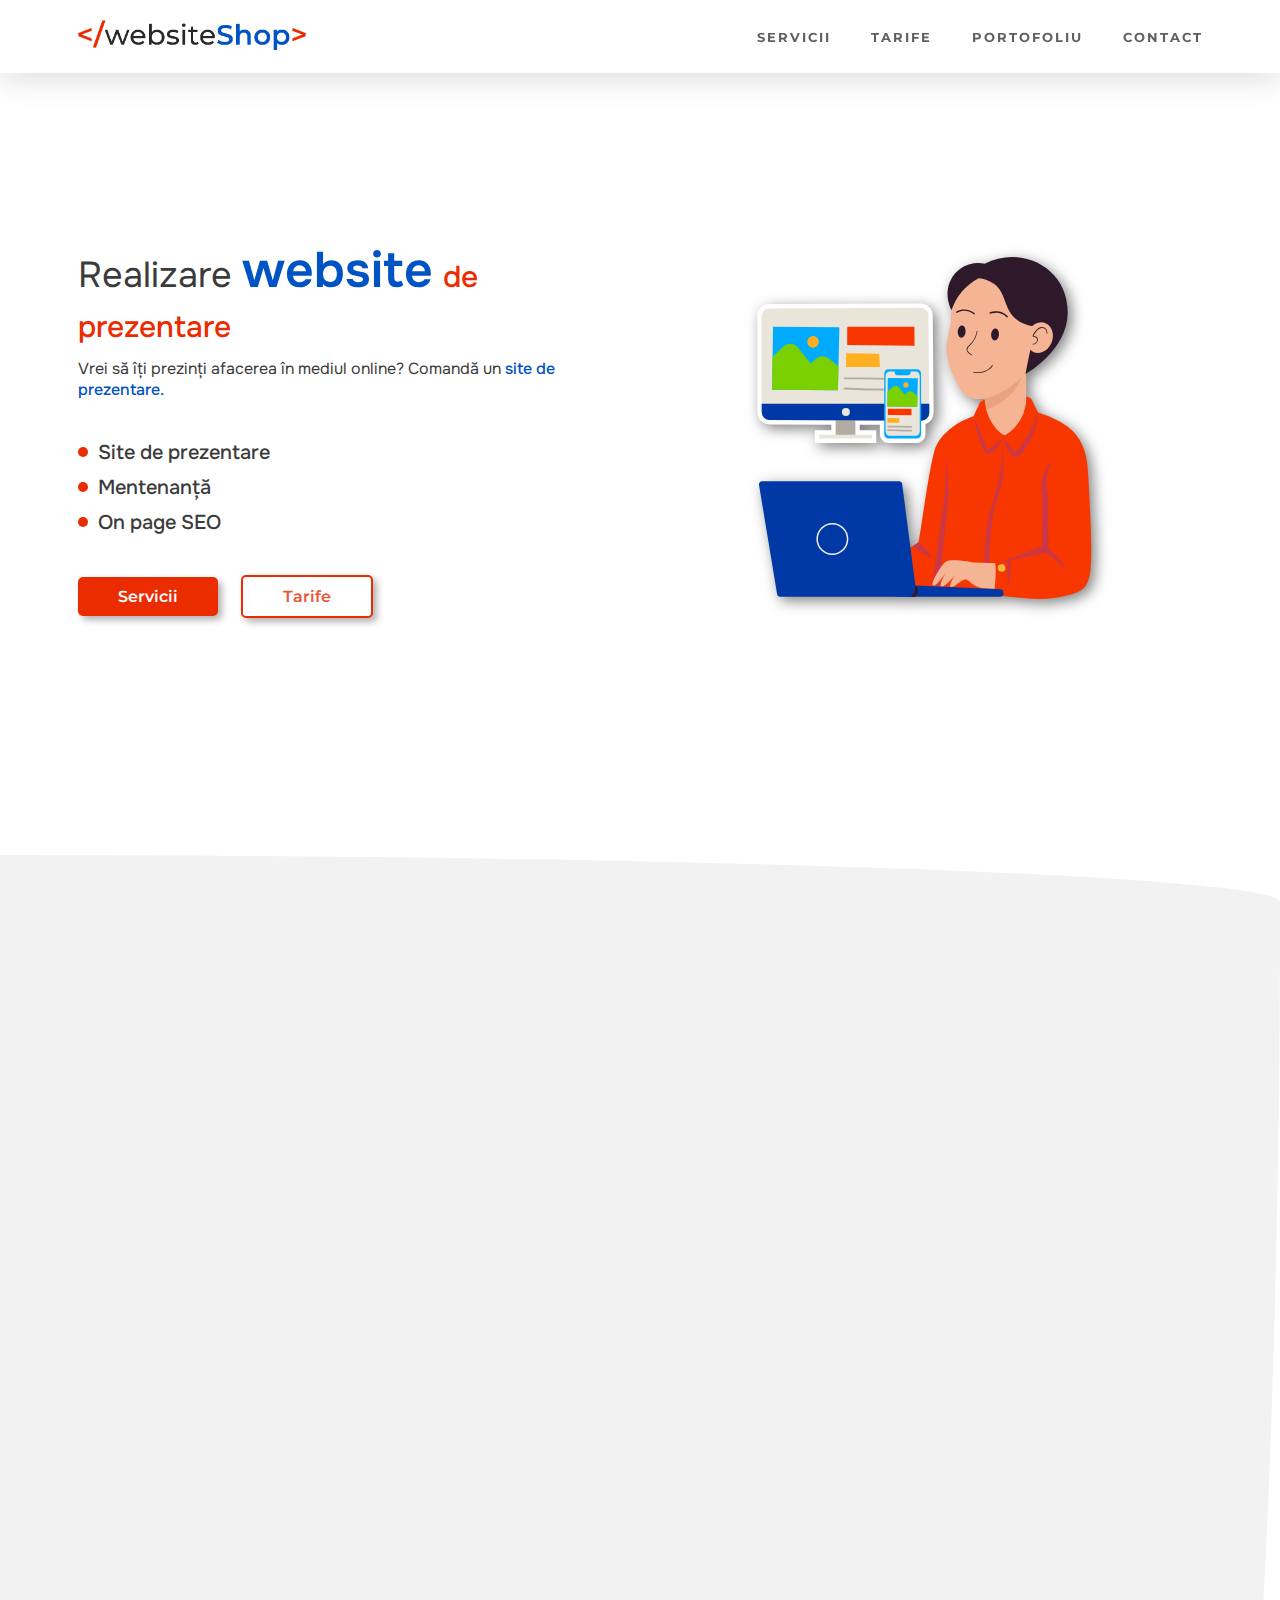
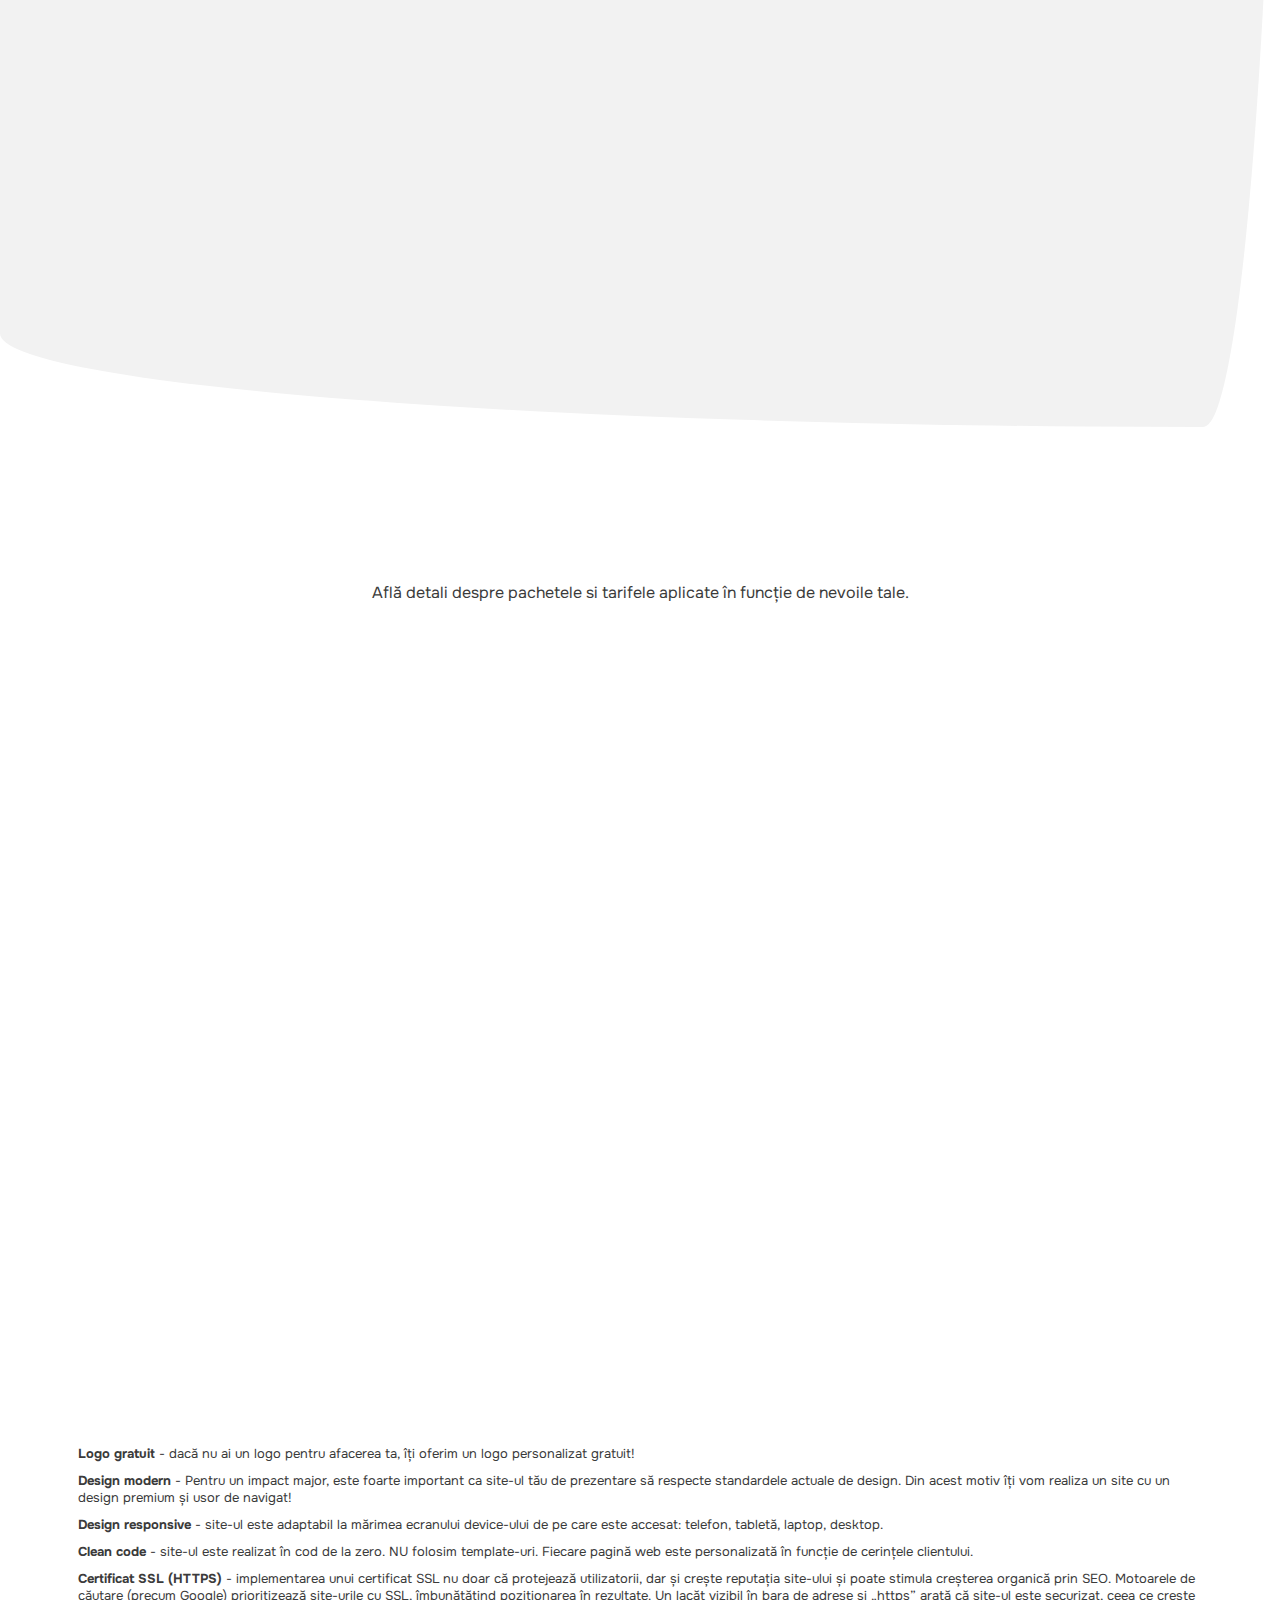
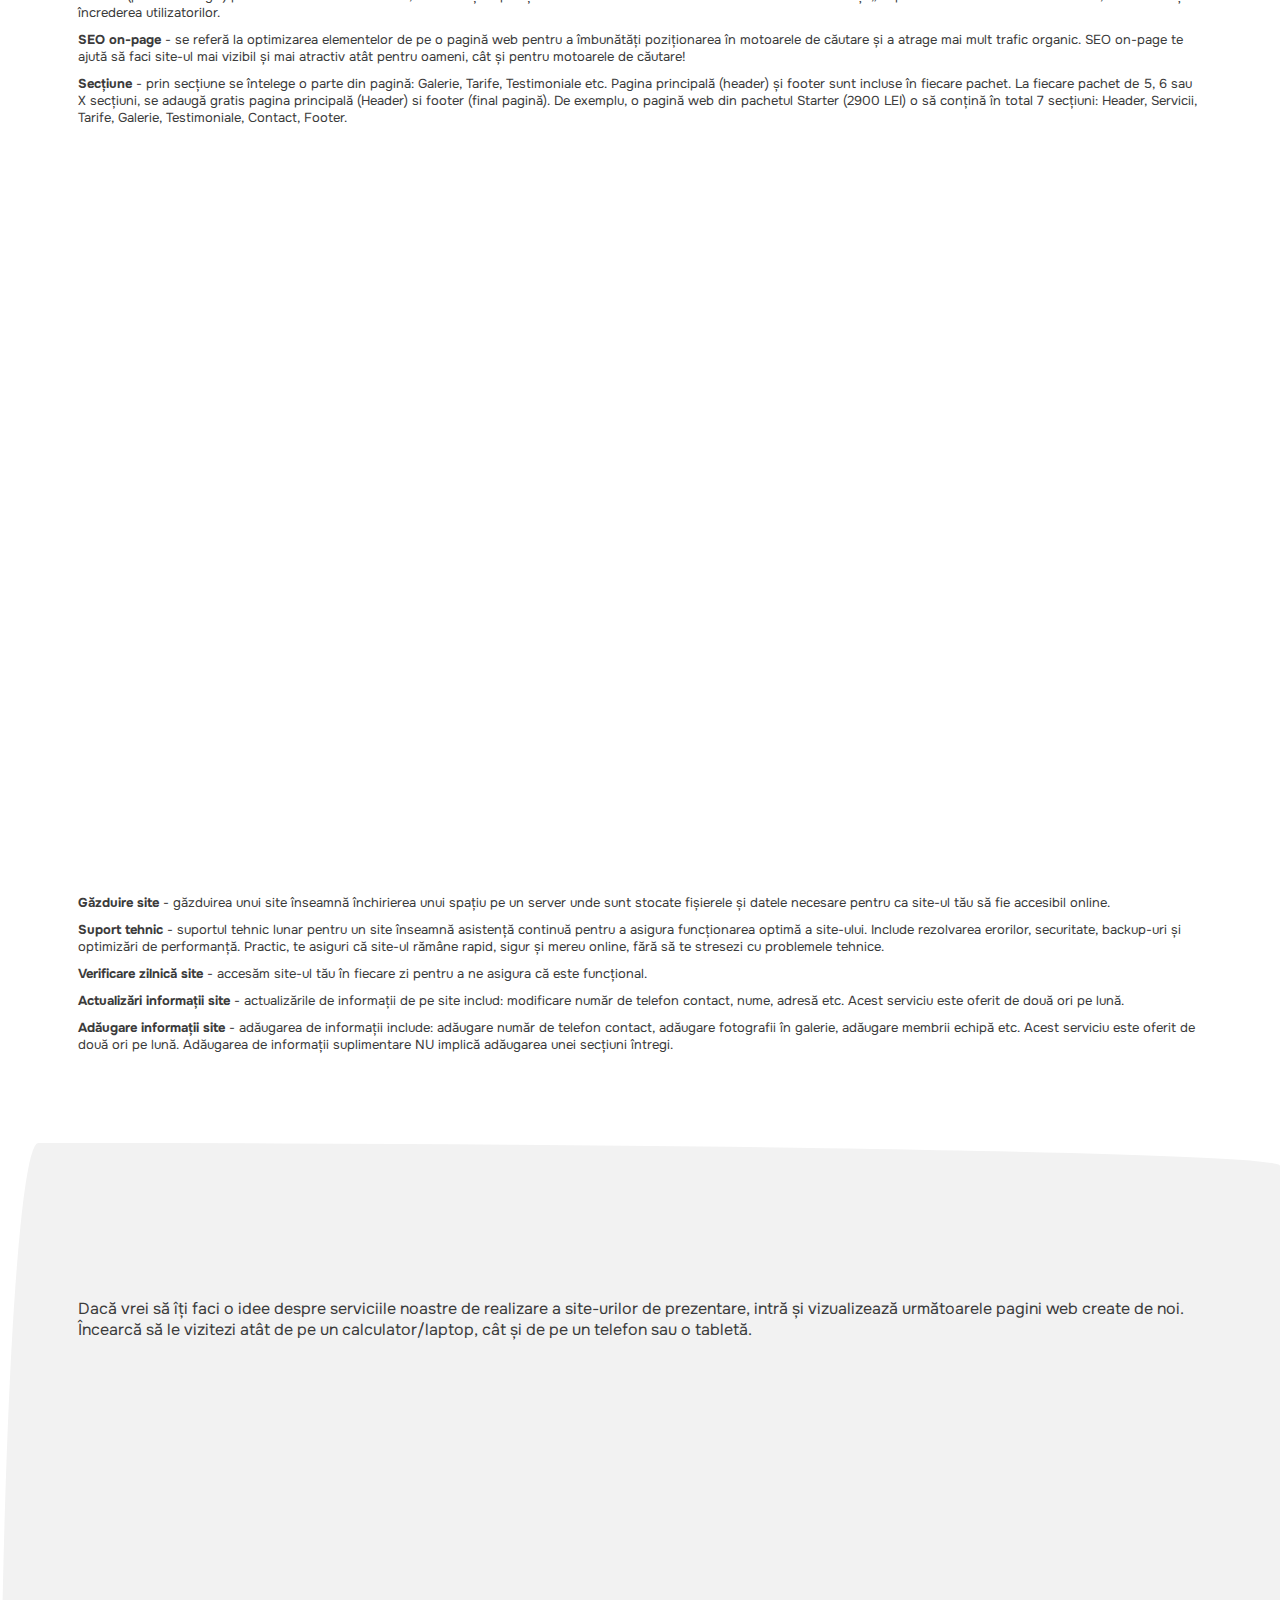
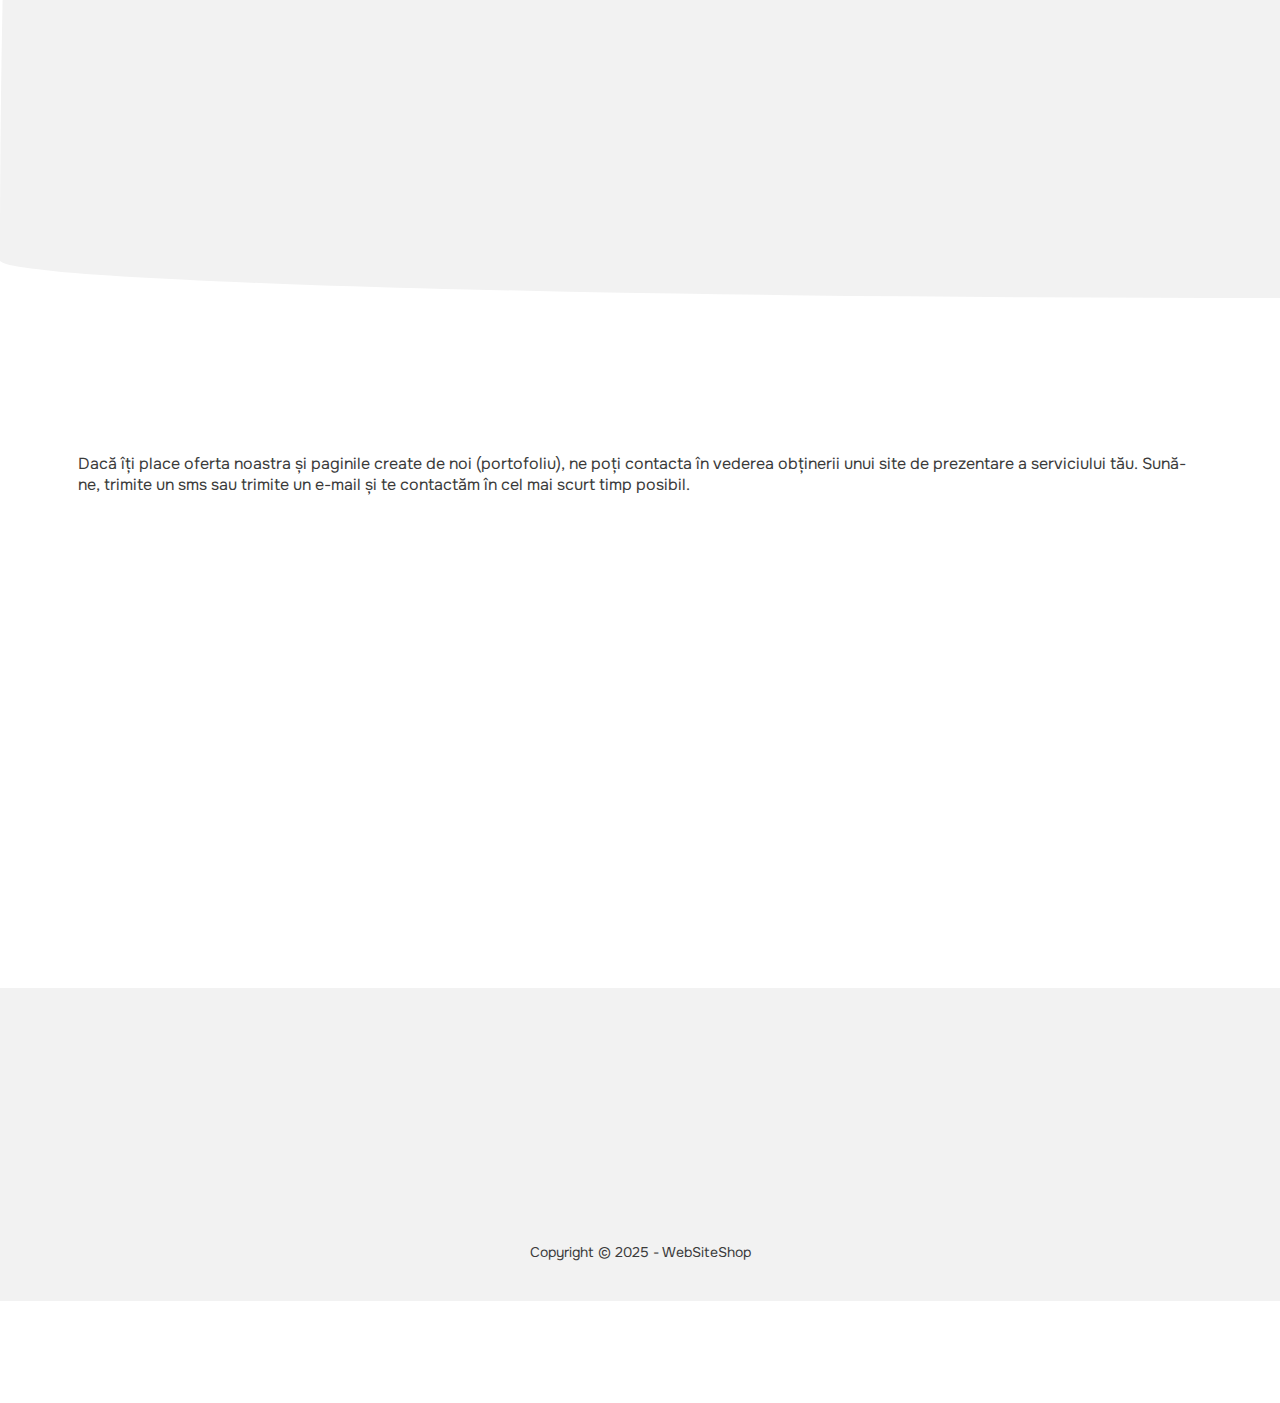
==== commit eac85a87: "add services prices" ====
--- a/index.html
+++ b/index.html
@@ -163,7 +163,7 @@
           <div class="col-lg-4 d-flex justify-content-center">
             <div class="card-prices d-flex flex-column align-items-center">
               <p class="card-prices-title mbot-10">Starter</p>
-              <p class="card-prices-price mbot-40">2900 <span>LEI</span></p>
+              <p class="card-prices-price mbot-40">3300 <span>LEI</span></p>
               <div class="box mbot-40">
                 <p class="card-prices-feature mbot-10">Logo gratuit</p>
                 <p class="card-prices-feature mbot-10">Design modern</p>
@@ -171,6 +171,8 @@
                 <p class="card-prices-feature mbot-10">Clean code</p>
                 <p class="card-prices-feature mbot-10">Certificat SSL (HTTPS)</p>
                 <p class="card-prices-feature mbot-10">SEO (on-page)</p>
+                <p class="card-prices-feature mbot-10">Termeni și condiții</p>
+                <p class="card-prices-feature mbot-10">Politica de confidențialitate</p>
                 <p class="card-prices-feature mbot-10">5 secțiuni</p>
               </div>
               <button class="btn-card-prices btn-order">Comandă</button>
@@ -182,7 +184,7 @@
             >
               <div class="card-prices-tag">Recomandat</div>
               <p class="card-prices-title-focus mbot-10">Medium</p>
-              <p class="card-prices-price mbot-40">3300 <span>LEI</span></p>
+              <p class="card-prices-price mbot-40">3600 <span>LEI</span></p>
               <div class="box mbot-40">
                 <p class="card-prices-feature focus mbot-10">Logo gratuit</p>
                 <p class="card-prices-feature focus mbot-10">Design modern</p>
@@ -190,6 +192,10 @@
                 <p class="card-prices-feature focus mbot-10">Clean code</p>
                 <p class="card-prices-feature focus mbot-10">Certificat SSL (HTTPS)</p>
                 <p class="card-prices-feature focus mbot-10">SEO (on-page)</p>
+                <p class="card-prices-feature focus mbot-10">Termeni și condiții</p>
+                <p class="card-prices-feature focus mbot-10">
+                  Politica de confidențialitate
+                </p>
                 <p class="card-prices-feature focus mbot-10">6 secțiuni</p>
               </div>
               <button class="btn-card-prices-focus btn-order">Comandă</button>
@@ -198,7 +204,7 @@
           <div class="col-lg-4 d-flex justify-content-center">
             <div class="card-prices d-flex flex-column align-items-center">
               <p class="card-prices-title mbot-10">Pro</p>
-              <p class="card-prices-price mbot-40">520<span>LEI / secțiune</span></p>
+              <p class="card-prices-price mbot-40">550<span>LEI / secțiune</span></p>
               <div class="box mbot-40">
                 <p class="card-prices-feature mbot-10">Logo gratuit</p>
                 <p class="card-prices-feature mbot-10">Design modern</p>
@@ -206,6 +212,8 @@
                 <p class="card-prices-feature mbot-10">Clean code</p>
                 <p class="card-prices-feature mbot-10">Certificat SSL (HTTPS)</p>
                 <p class="card-prices-feature mbot-10">SEO (on-page)</p>
+                <p class="card-prices-feature mbot-10">Termeni și condiții</p>
+                <p class="card-prices-feature mbot-10">Politica de confidențialitate</p>
                 <p class="card-prices-feature mbot-10">Min 7 secțiuni</p>
               </div>
               <button class="btn-card-prices btn-order">Comandă</button>
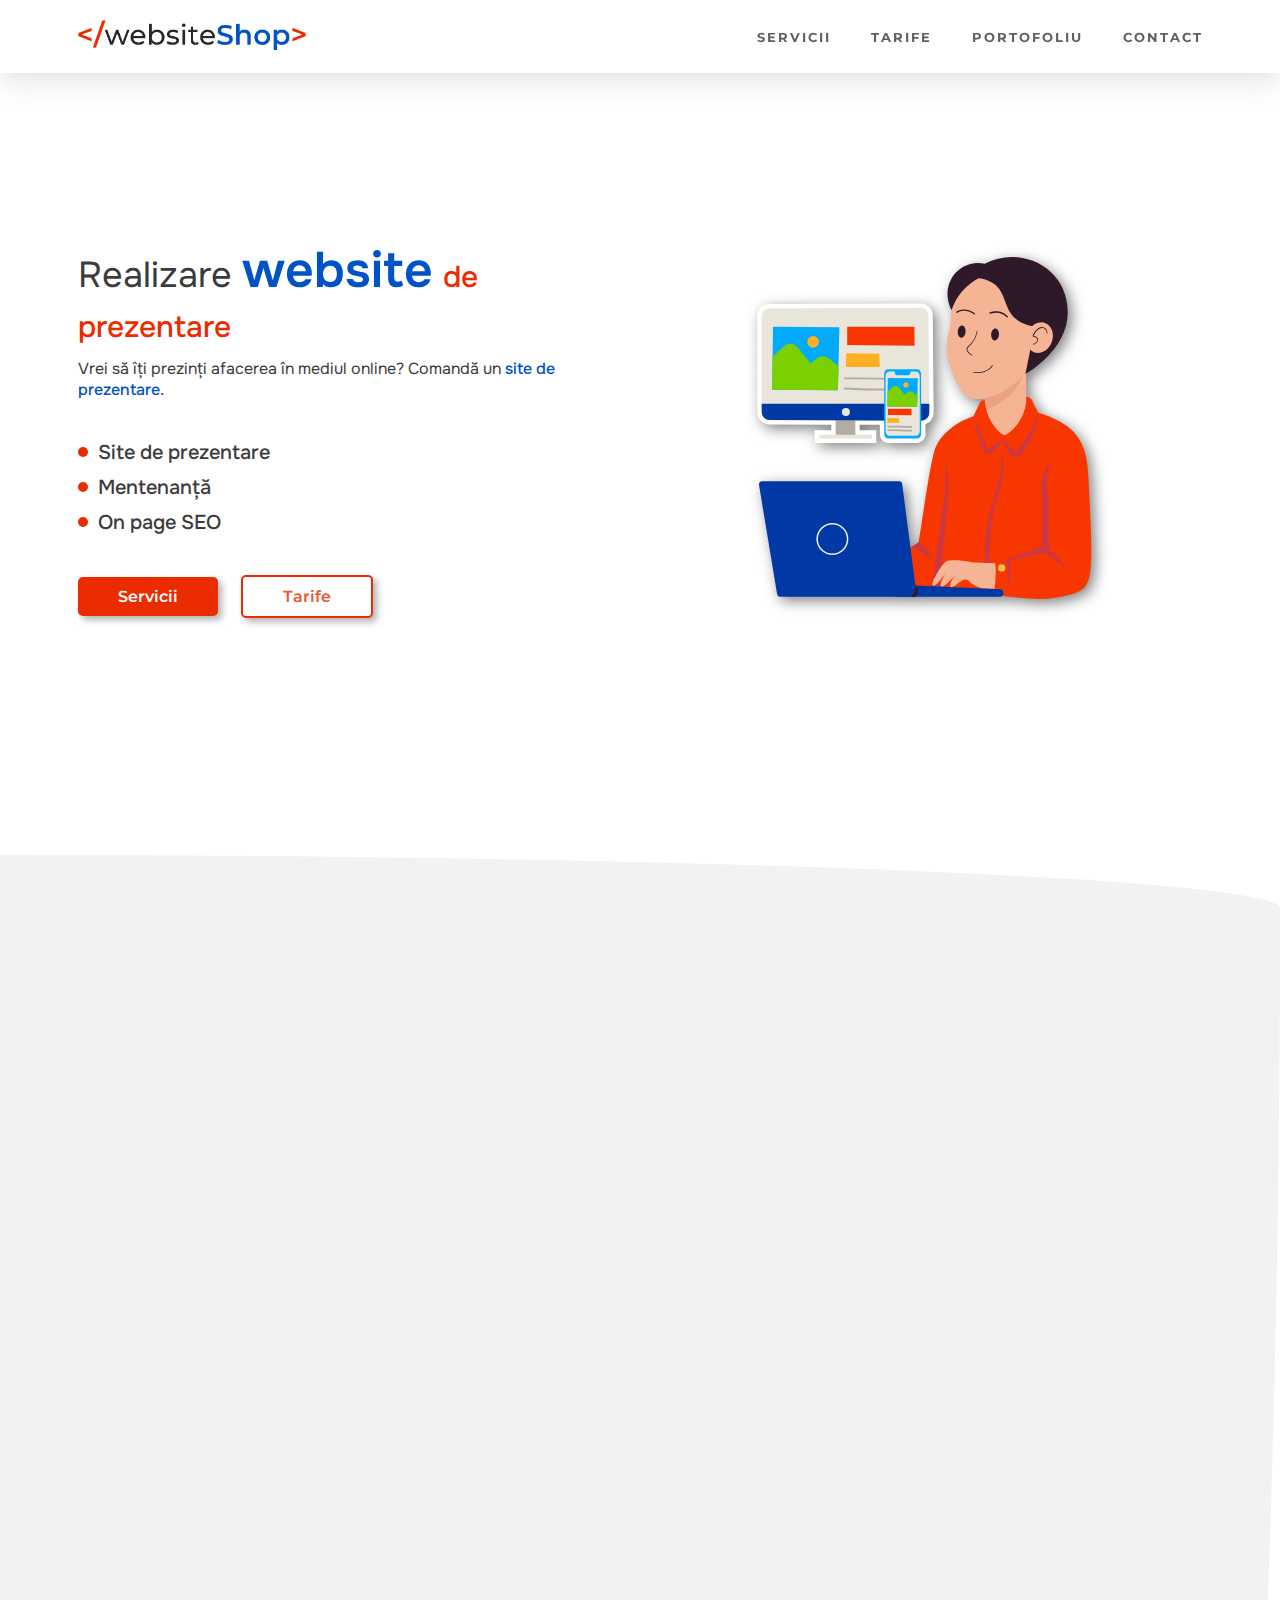
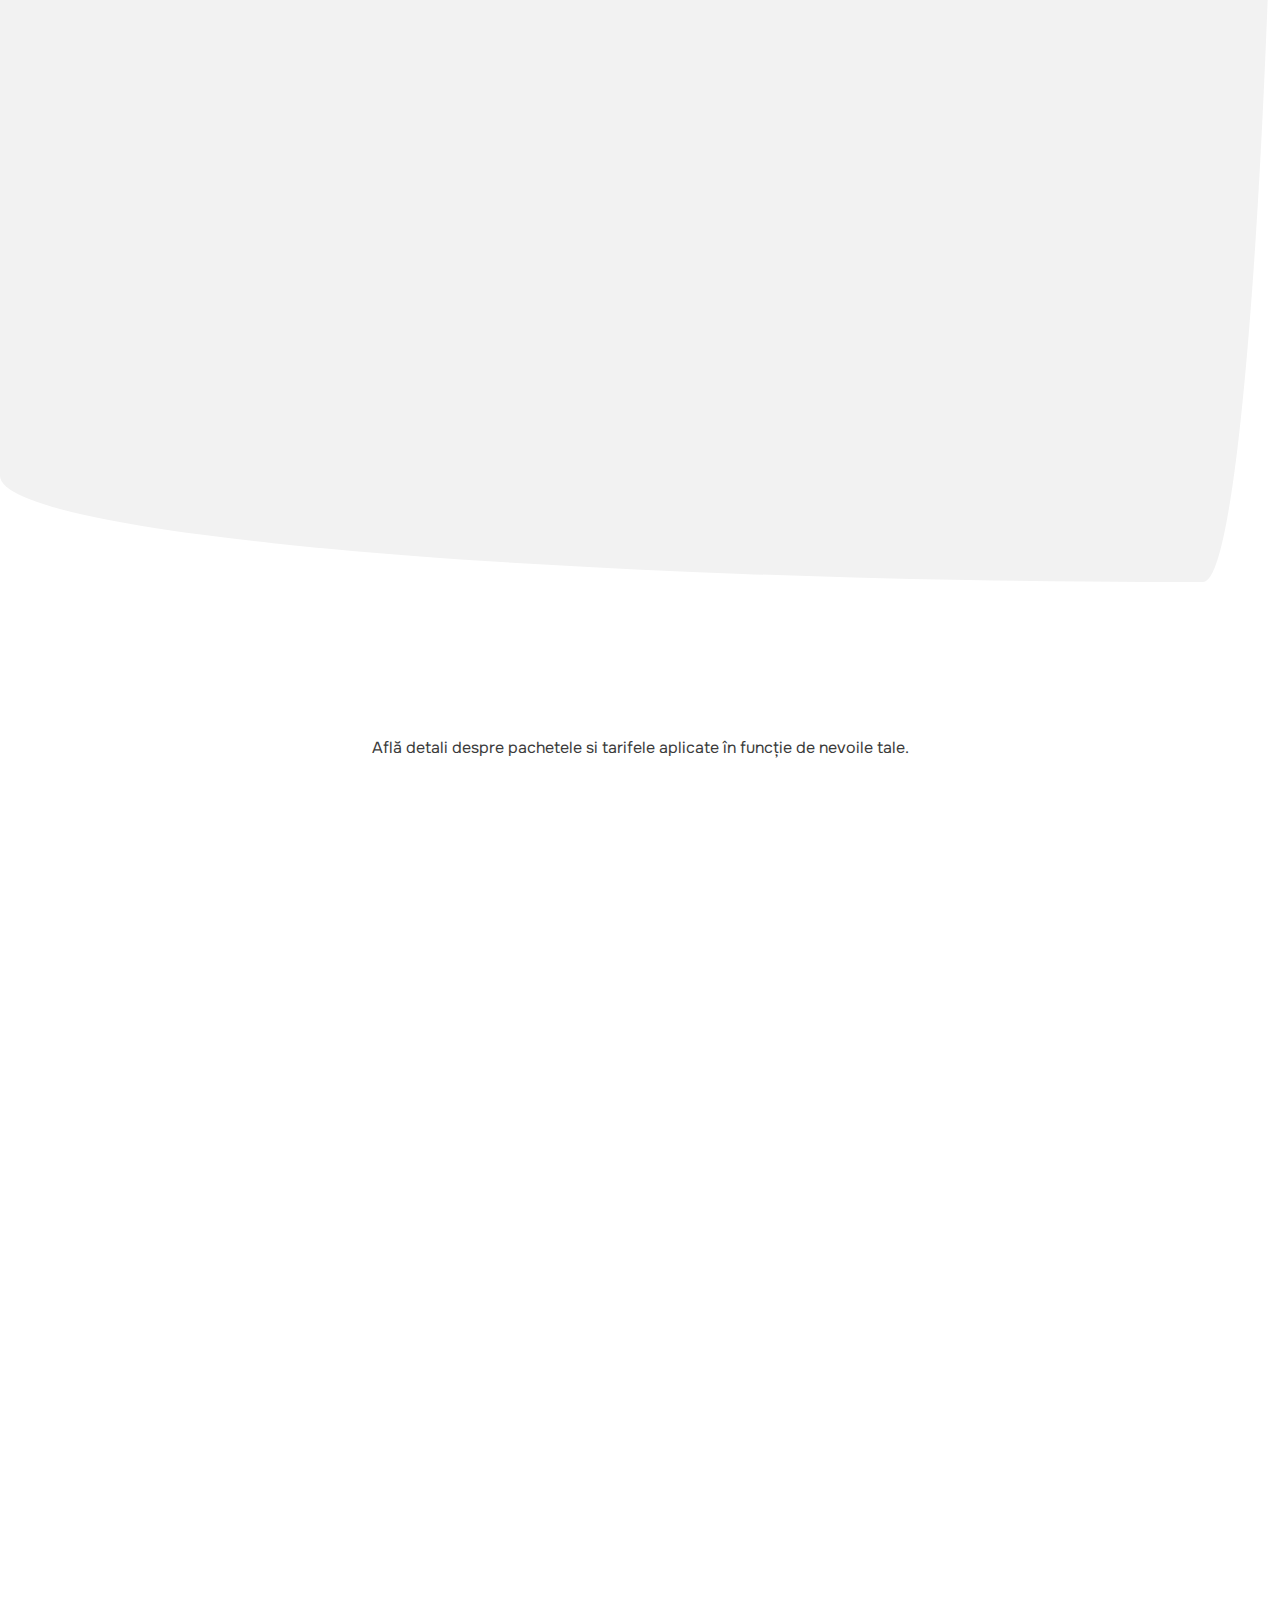
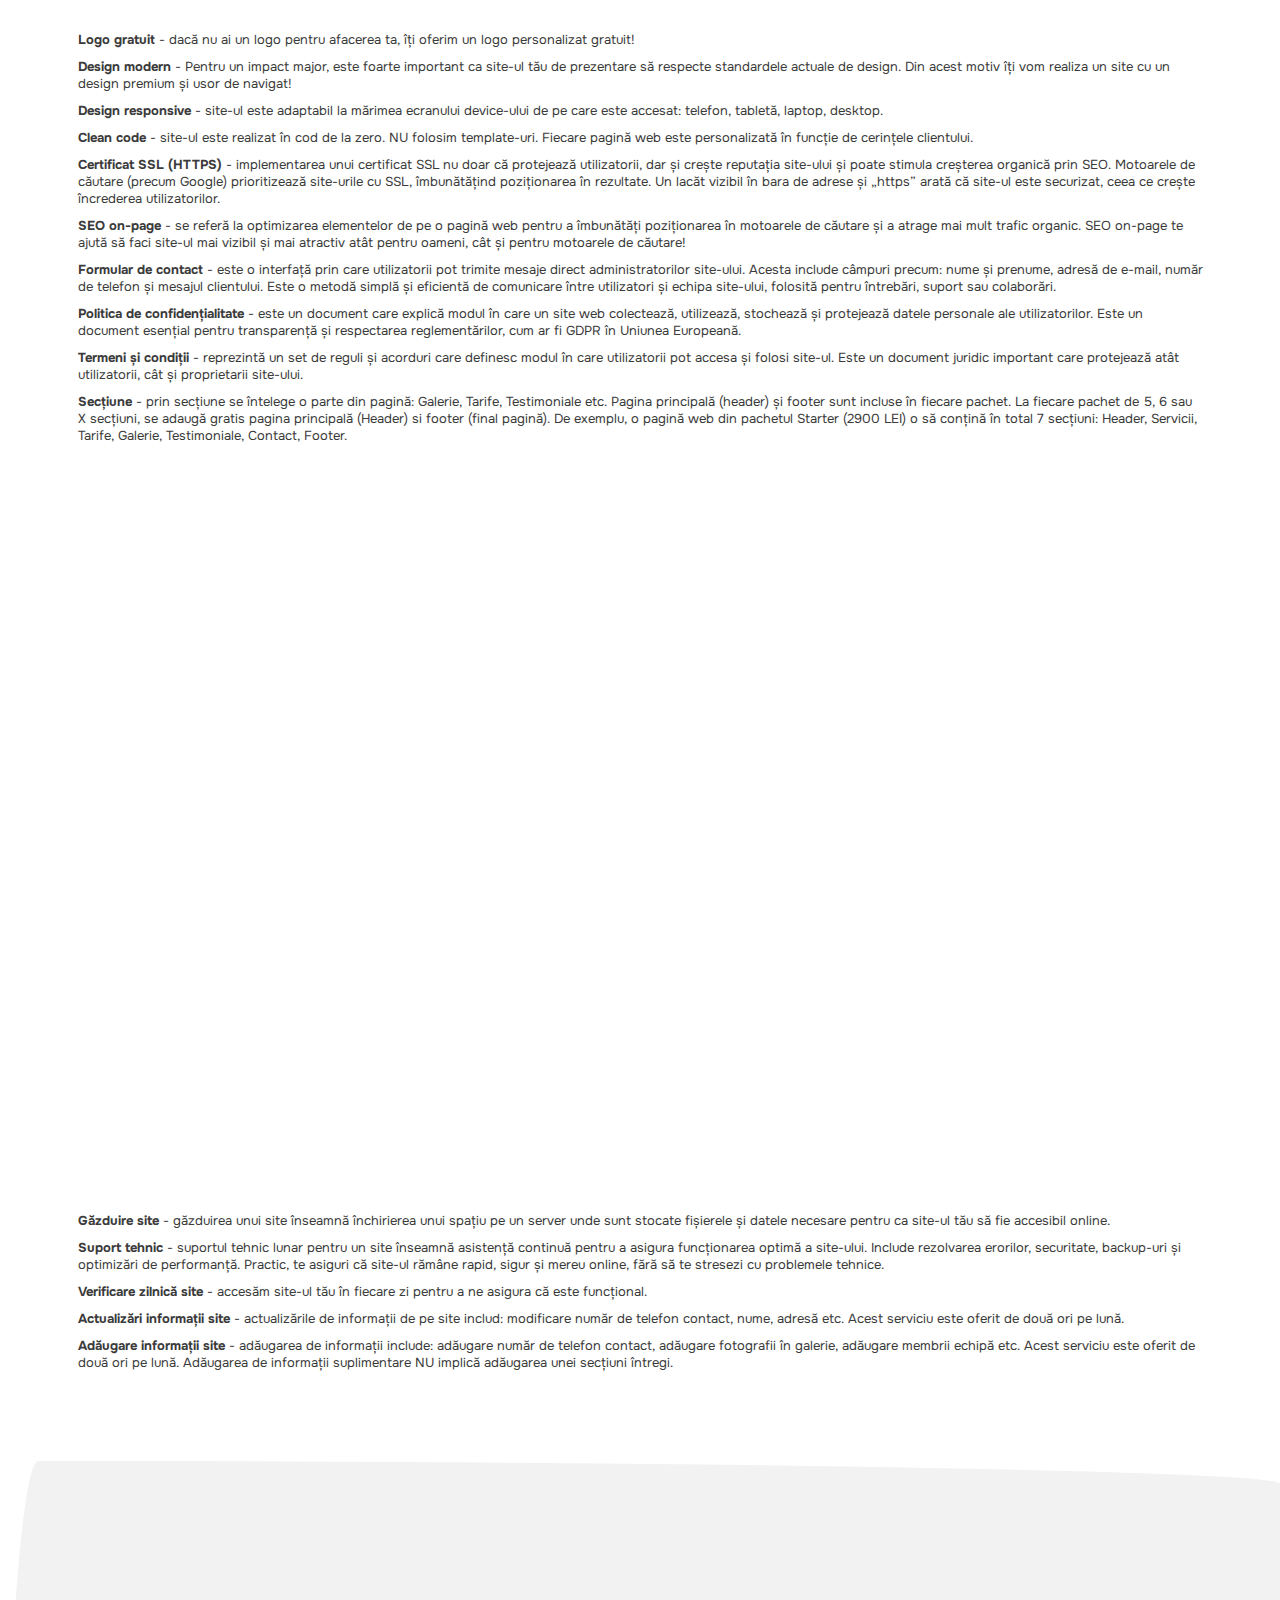
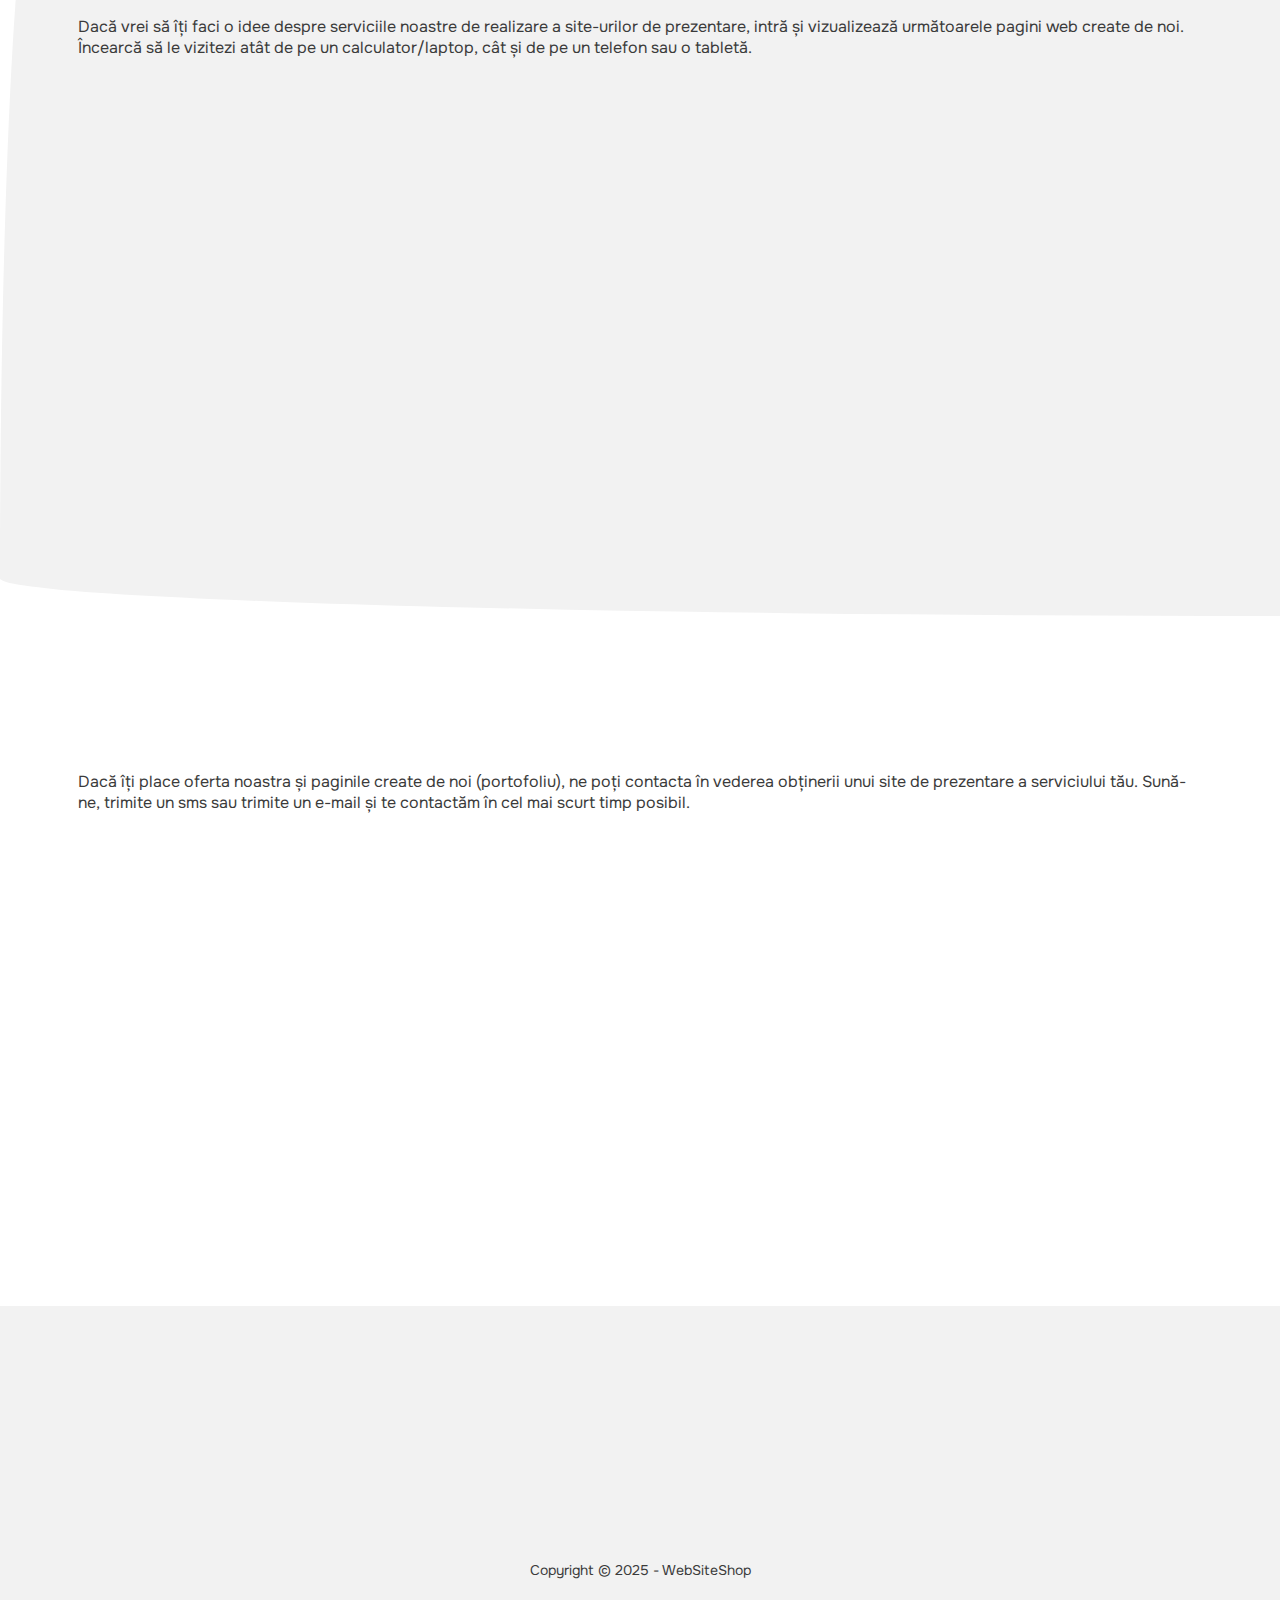
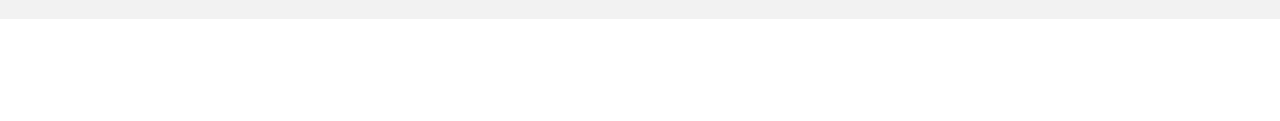
==== commit e28df250: "add legal terms links" ====
--- a/index.html
+++ b/index.html
@@ -54,7 +54,9 @@
       </div>
 
       <div class="container height-100">
-        <div class="row height-100 d-flex align-items-center justify-content-center">
+        <div
+          class="row row-translated height-100 d-flex align-items-center justify-content-center"
+        >
           <div class="col-lg-6 d-flex justify-content-center justify-lg-content-start">
             <div class="box">
               <h1 class="mbot-10">
@@ -84,7 +86,7 @@
     <section id="services" class="section-services">
       <div class="container">
         <h4 class="mbot-50">Servicii</h4>
-        <div class="row g-7">
+        <div class="row row-translated g-7">
           <div class="col-12 col-lg-5 d-none d-md-flex justify-content-center">
             <img
               src="icons/coding.svg"
@@ -113,7 +115,16 @@
                 Cod curat, site-ul este construit de la zero.
               </p>
               <p class="text-services-details mbot-10">SEO de bază (On Page)</p>
-              <p class="text-services-details mbot-40">Logo gratuit</p>
+              <p class="text-services-details mbot-10">Certificat SSL (HTTPS)</p>
+              <p class="text-services-details mbot-10">Logo gratuit</p>
+              <p class="text-services-details mbot-10">Formular de contact</p>
+              <p class="text-services-details mbot-10">
+                Termeni și condiții utilizare site
+              </p>
+              <p class="text-services-details mbot-10">
+                Politica de confidențialitate a site-ului
+              </p>
+              <p class="text-services-details mbot-40">Formular de contact</p>
 
               <button class="btn-hero-full btn-portfolio">Portofoliu</button>
             </div>
@@ -158,7 +169,7 @@
         <p class="mbot-50" style="text-align: center">
           Află detali despre pachetele si tarifele aplicate în funcție de nevoile tale.
         </p>
-        <div class="row g-toggle" style="margin-bottom: 12rem">
+        <div class="row row-translated g-toggle" style="margin-bottom: 12rem">
           <h2 style="text-align: center" class="mbot-40">Tarife realizare site</h2>
           <div class="col-lg-4 d-flex justify-content-center">
             <div class="card-prices d-flex flex-column align-items-center">
@@ -171,9 +182,10 @@
                 <p class="card-prices-feature mbot-10">Clean code</p>
                 <p class="card-prices-feature mbot-10">Certificat SSL (HTTPS)</p>
                 <p class="card-prices-feature mbot-10">SEO (on-page)</p>
+                <p class="card-prices-feature mbot-10">Formular de contact</p>
                 <p class="card-prices-feature mbot-10">Termeni și condiții</p>
                 <p class="card-prices-feature mbot-10">Politica de confidențialitate</p>
-                <p class="card-prices-feature mbot-10">5 secțiuni</p>
+                <p class="card-prices-feature mbot-10">4 secțiuni</p>
               </div>
               <button class="btn-card-prices btn-order">Comandă</button>
             </div>
@@ -192,11 +204,12 @@
                 <p class="card-prices-feature focus mbot-10">Clean code</p>
                 <p class="card-prices-feature focus mbot-10">Certificat SSL (HTTPS)</p>
                 <p class="card-prices-feature focus mbot-10">SEO (on-page)</p>
+                <p class="card-prices-feature focus mbot-10">Formular de contact</p>
                 <p class="card-prices-feature focus mbot-10">Termeni și condiții</p>
                 <p class="card-prices-feature focus mbot-10">
                   Politica de confidențialitate
                 </p>
-                <p class="card-prices-feature focus mbot-10">6 secțiuni</p>
+                <p class="card-prices-feature focus mbot-10">5 secțiuni</p>
               </div>
               <button class="btn-card-prices-focus btn-order">Comandă</button>
             </div>
@@ -204,7 +217,7 @@
           <div class="col-lg-4 d-flex justify-content-center">
             <div class="card-prices d-flex flex-column align-items-center">
               <p class="card-prices-title mbot-10">Pro</p>
-              <p class="card-prices-price mbot-40">550<span>LEI / secțiune</span></p>
+              <p class="card-prices-price mbot-40">650<span>LEI / secțiune</span></p>
               <div class="box mbot-40">
                 <p class="card-prices-feature mbot-10">Logo gratuit</p>
                 <p class="card-prices-feature mbot-10">Design modern</p>
@@ -212,9 +225,10 @@
                 <p class="card-prices-feature mbot-10">Clean code</p>
                 <p class="card-prices-feature mbot-10">Certificat SSL (HTTPS)</p>
                 <p class="card-prices-feature mbot-10">SEO (on-page)</p>
+                <p class="card-prices-feature mbot-10">Formular de contact</p>
                 <p class="card-prices-feature mbot-10">Termeni și condiții</p>
                 <p class="card-prices-feature mbot-10">Politica de confidențialitate</p>
-                <p class="card-prices-feature mbot-10">Min 7 secțiuni</p>
+                <p class="card-prices-feature mbot-10">Min 6 secțiuni</p>
               </div>
               <button class="btn-card-prices btn-order">Comandă</button>
             </div>
@@ -252,6 +266,26 @@
           pagină web pentru a îmbunătăți poziționarea în motoarele de căutare și a atrage
           mai mult trafic organic. SEO on-page te ajută să faci site-ul mai vizibil și mai
           atractiv atât pentru oameni, cât și pentru motoarele de căutare!
+        </p>
+        <p class="text-small mbot-10">
+          <strong>Formular de contact</strong> - este o interfață prin care utilizatorii
+          pot trimite mesaje direct administratorilor site-ului. Acesta include câmpuri
+          precum: nume și prenume, adresă de e-mail, număr de telefon și mesajul
+          clientului. Este o metodă simplă și eficientă de comunicare între utilizatori și
+          echipa site-ului, folosită pentru întrebări, suport sau colaborări.
+        </p>
+        <p class="text-small mbot-10">
+          <strong>Politica de confidențialitate</strong> - este un document care explică
+          modul în care un site web colectează, utilizează, stochează și protejează datele
+          personale ale utilizatorilor. Este un document esențial pentru transparență și
+          respectarea reglementărilor, cum ar fi GDPR în Uniunea Europeană.
+        </p>
+
+        <p class="text-small mbot-10">
+          <strong>Termeni și condiții</strong> - reprezintă un set de reguli și acorduri
+          care definesc modul în care utilizatorii pot accesa și folosi site-ul. Este un
+          document juridic important care protejează atât utilizatorii, cât și
+          proprietarii site-ului.
         </p>
 
         <p class="text-small mbot-100">
@@ -264,7 +298,7 @@
         </p>
 
         <div
-          class="row d-flex justify-content-center g-toggle mbot-50"
+          class="row row-translated d-flex justify-content-center g-toggle mbot-50"
           style="margin-bottom: 12rem"
         >
           <h2 style="text-align: center" class="mbot-40">
@@ -344,7 +378,7 @@
           de noi. Încearcă să le vizitezi atât de pe un calculator/laptop, cât și de pe un
           telefon sau o tabletă.
         </p>
-        <div class="row g-7">
+        <div class="row row-translated g-7">
           <div
             class="col-12 col-md-6 col-lg-4 d-flex align-items-center justify-content-center"
           >
@@ -419,7 +453,7 @@
           Sună-ne, trimite un sms sau trimite un e-mail și te contactăm în cel mai scurt
           timp posibil.
         </p>
-        <div class="row g-7">
+        <div class="row row-translated g-7">
           <div
             class="col-12 col-lg-6 d-none d-md-flex justify-content-center align-items-center"
           >
@@ -453,9 +487,9 @@
     </section>
     <footer>
       <div class="container">
-        <div class="row mbot-40 g-5">
-          <div
-            class="col-12 col-lg-4 d-flex justify-content-center justify-lg-content-start align-items-center"
+        <div class="row row-translated mbot-40 g-5">
+          <div
+            class="col-12 col-lg-3 d-flex justify-content-center justify-lg-content-start align-items-center"
           >
             <img
               src="img/websiteshoplogo.png"
@@ -464,7 +498,7 @@
             />
           </div>
           <div
-            class="col-12 col-lg-4 d-flex flex-column align-items-center align-lg-items-start"
+            class="col-12 col-lg-3 d-flex flex-column align-items-center align-lg-items-start"
           >
             <div class="box">
               <p class="footer-title mbot-20">Navigare</p>
@@ -478,28 +512,55 @@
             </div>
           </div>
           <div
-            class="col-12 col-lg-4 d-flex flex-column align-items-center align-lg-items-start"
+            class="col-12 col-lg-3 d-flex flex-column align-items-center align-lg-items-start"
           >
             <div class="box">
               <p class="footer-title mbot-20">Link-uri utile</p>
               <ul class="nav-footer-list">
                 <li>
-                  <a href="https://www.google.com" class="nav-footer-link">Google</a>
+                  <a href="https://www.google.com" class="nav-footer-link-external"
+                    >Google</a
+                  >
                 </li>
                 <li>
-                  <a href="https://www.linkedin.com" class="nav-footer-link">Linkedin</a>
+                  <a href="https://www.linkedin.com" class="nav-footer-link-external"
+                    >Linkedin</a
+                  >
                 </li>
                 <li>
-                  <a href="https://www.facebook.com" class="nav-footer-link">Facebook</a>
+                  <a href="https://www.facebook.com" class="nav-footer-link-external"
+                    >Facebook</a
+                  >
                 </li>
                 <li>
-                  <a href="https://www.Whatsapp.com" class="nav-footer-link"
+                  <a href="https://www.Whatsapp.com" class="nav-footer-link-external"
                     >Whatsapp Web</a
                   >
                 </li>
               </ul>
             </div>
           </div>
+          <div
+            class="col-12 col-lg-3 d-flex flex-column align-items-center align-lg-items-start"
+          >
+            <div class="box">
+              <p class="footer-title mbot-20">WebsiteShop</p>
+              <ul class="nav-footer-list">
+                <li>
+                  <a href="termeni-si-conditii.html" class="nav-footer-link-external"
+                    >Termeni și condiții</a
+                  >
+                </li>
+                <li>
+                  <a
+                    href="politica-de-confidentialitate.html"
+                    class="nav-footer-link-external"
+                    >Politica de confidențialitate</a
+                  >
+                </li>
+              </ul>
+            </div>
+          </div>
         </div>
         <blockquote>Copyright © 2025 - WebSiteShop</blockquote>
       </div>
--- a/css/style.css
+++ b/css/style.css
@@ -118,7 +118,7 @@
   row-gap: 5rem;
 }
 
-.row {
+.row-translated {
   transform: translateY(200px);
   opacity: 0;
 }
@@ -653,12 +653,77 @@
   color: var(--color-text);
 }
 
+.nav-footer-list .nav-footer-link-external {
+  text-decoration: none;
+  text-transform: uppercase;
+  font-size: 1.4rem;
+  font-weight: 800;
+  color: var(--color-text);
+}
+
 blockquote {
   font-size: 14px;
   text-align: center;
 }
 /* ----- FOOTER END ----- */
 
+/* ----- LEGAL DOCUMENTS ----- */
+
+.title-legal-document {
+  font-size: 3rem;
+  font-family: sans-serif;
+  color: var(--color-text);
+}
+
+.title-legal {
+  font-size: 20px;
+  font-weight: 600;
+  margin-bottom: 10px;
+  font-family: sans-serif;
+  color: var(--color-text);
+}
+
+.subtitle-legal {
+  font-size: 18px;
+  font-weight: 600;
+  margin-left: 10px;
+  margin-bottom: 10px;
+  font-family: sans-serif;
+  color: var(--color-text);
+}
+
+.text-legal {
+  font-size: 16px;
+  margin-bottom: 10px;
+  font-family: sans-serif;
+  color: var(--color-text);
+}
+
+table {
+  color: var(--color-text);
+  font-family: sans-serif;
+  width: 100%;
+  border: 1px solid black;
+  margin-bottom: 15px;
+}
+
+table th {
+  border: 1px solid black;
+  padding: 3px;
+}
+
+table tr {
+  font-size: 16px;
+  font-weight: 500;
+}
+
+table td {
+  border: 1px solid black;
+  padding: 3px;
+}
+
+/* ----- LEGAL DOCUMENTS END ----- */
+
 /* ----- MEDIA QUERIES ----- */
 
 @media screen and (min-width: 576px) {
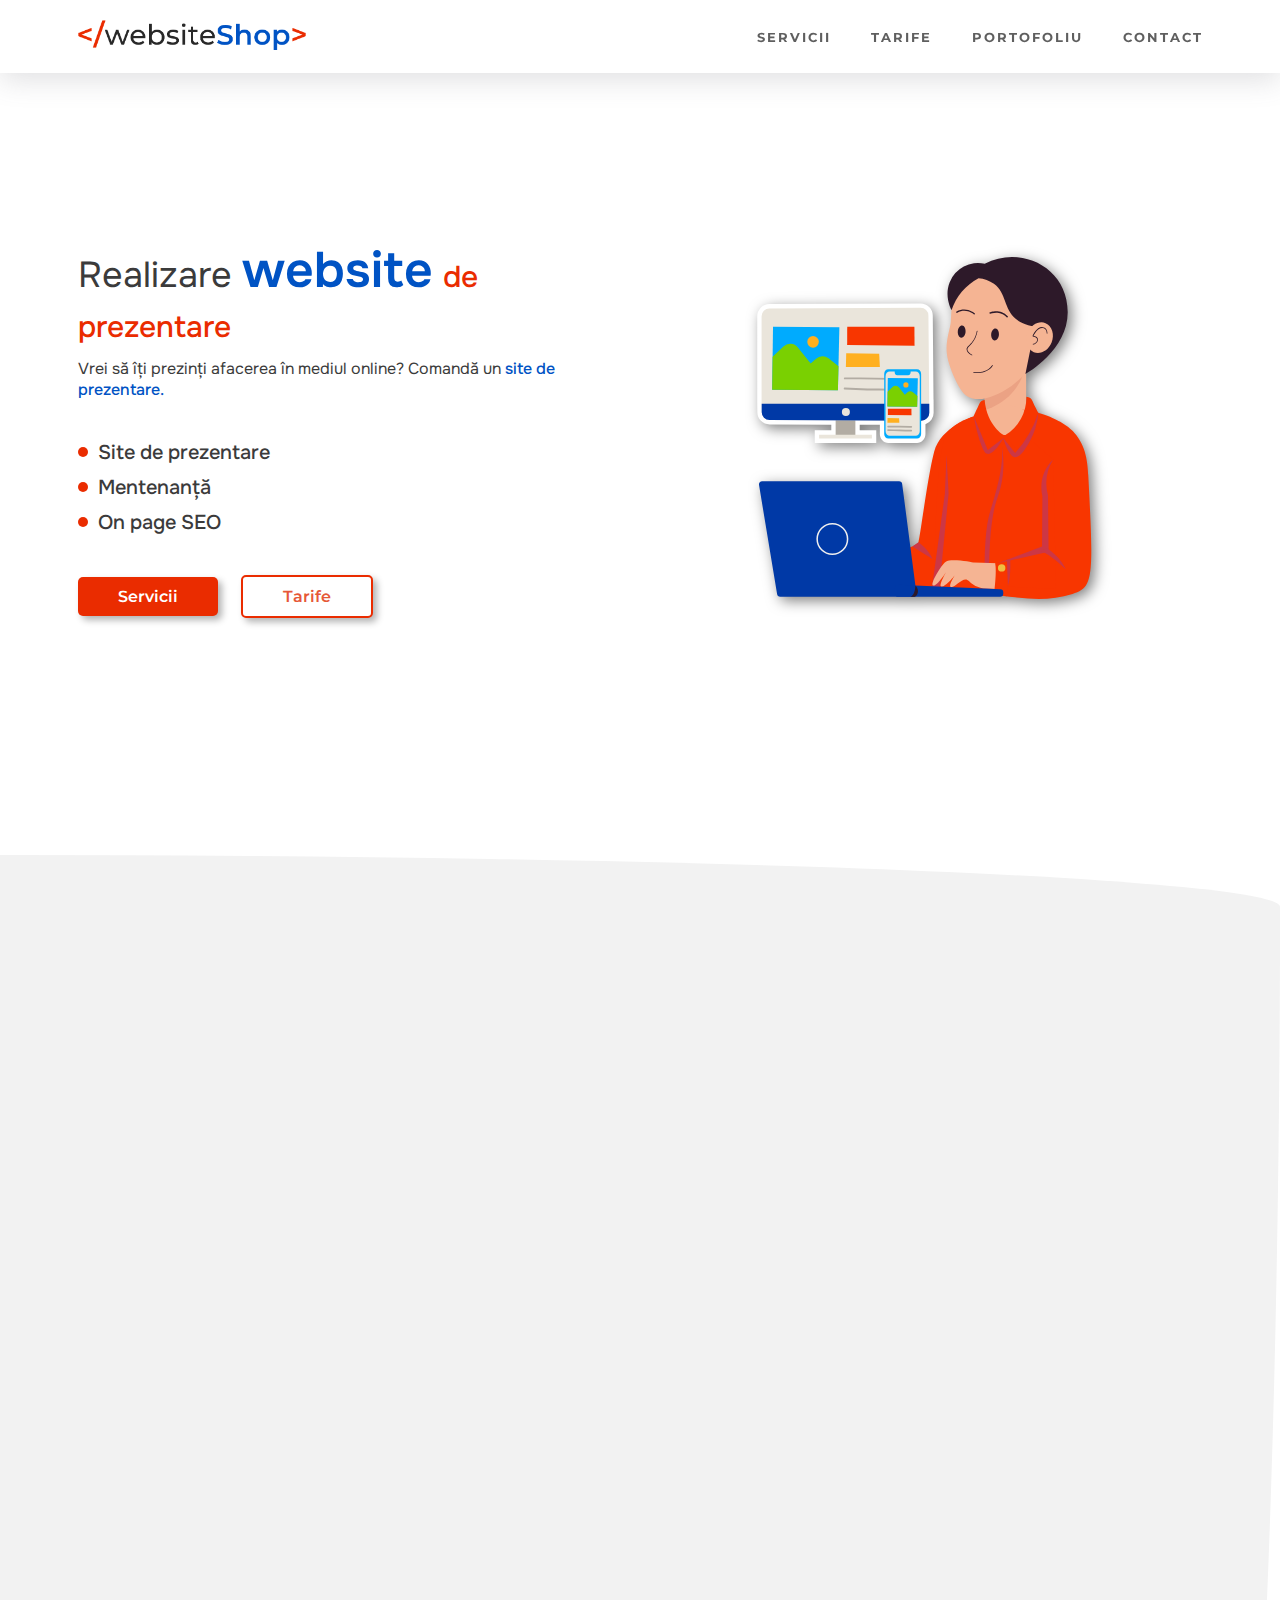
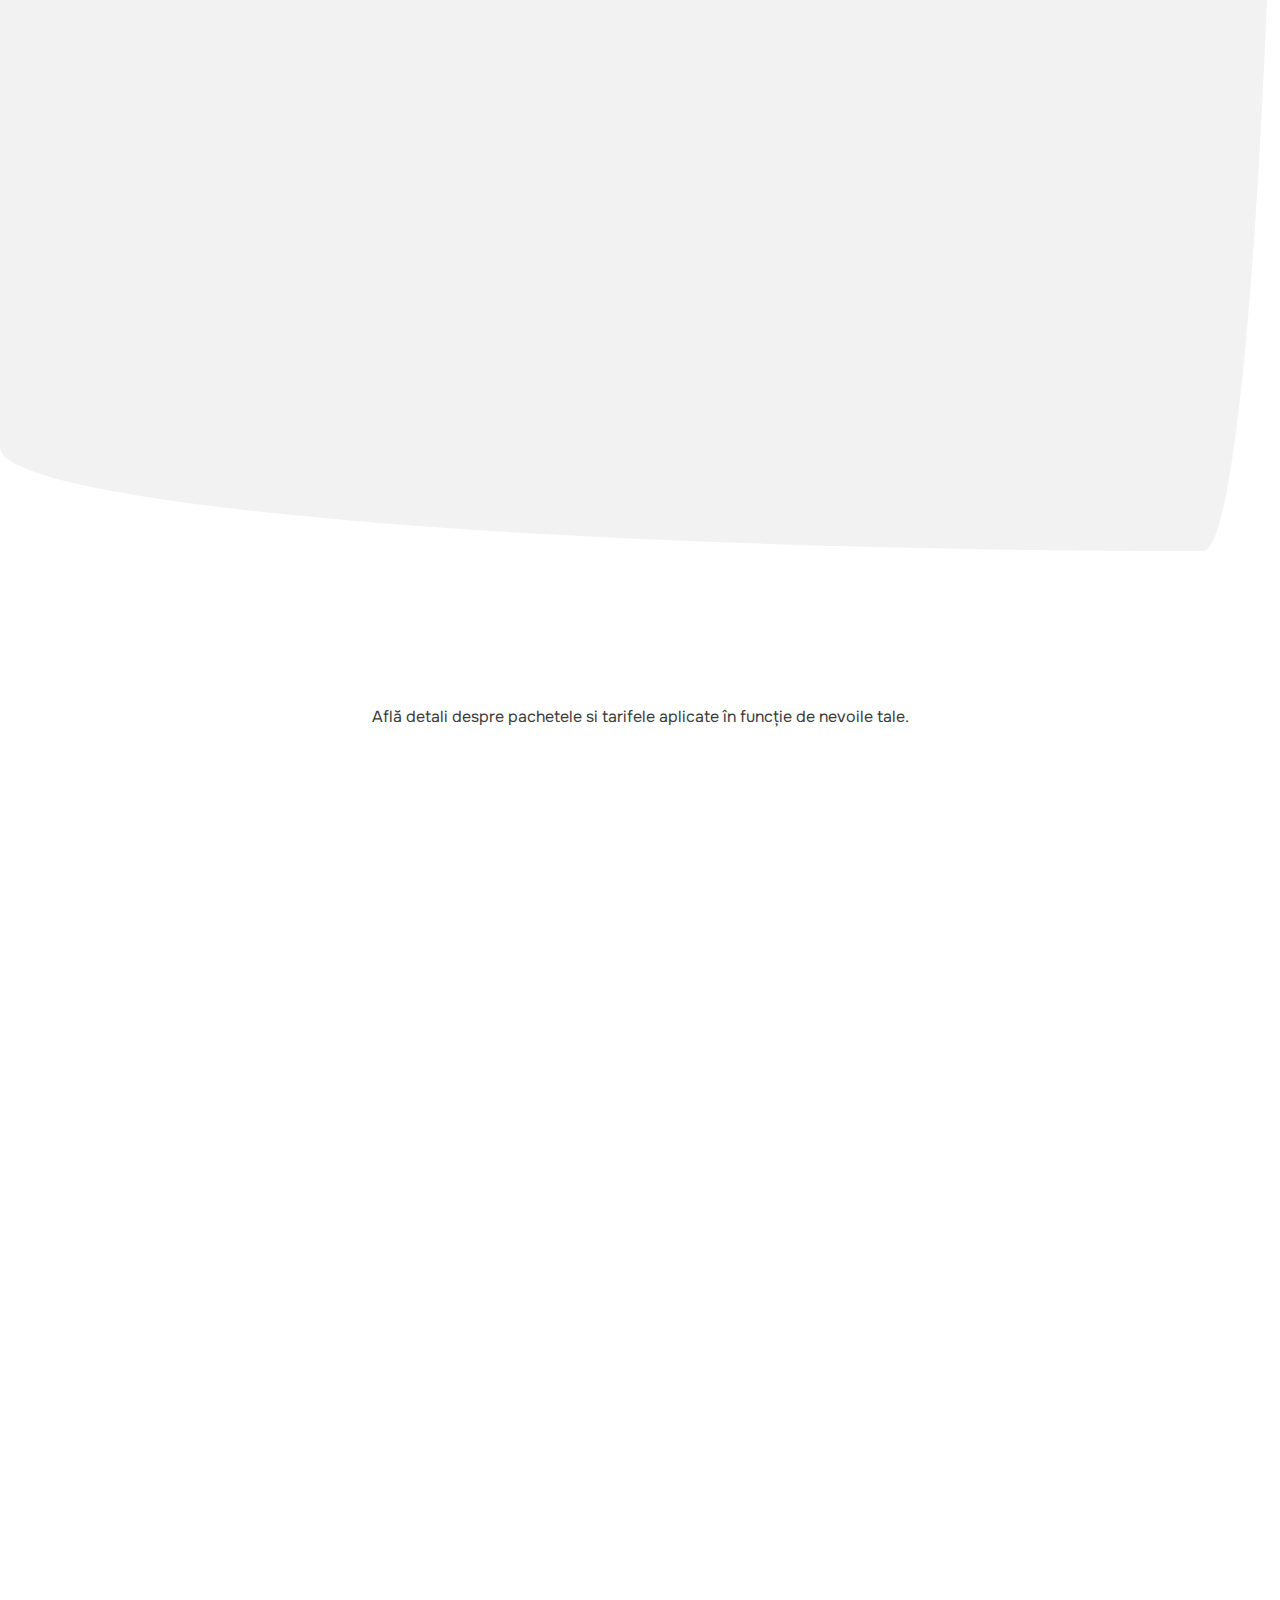
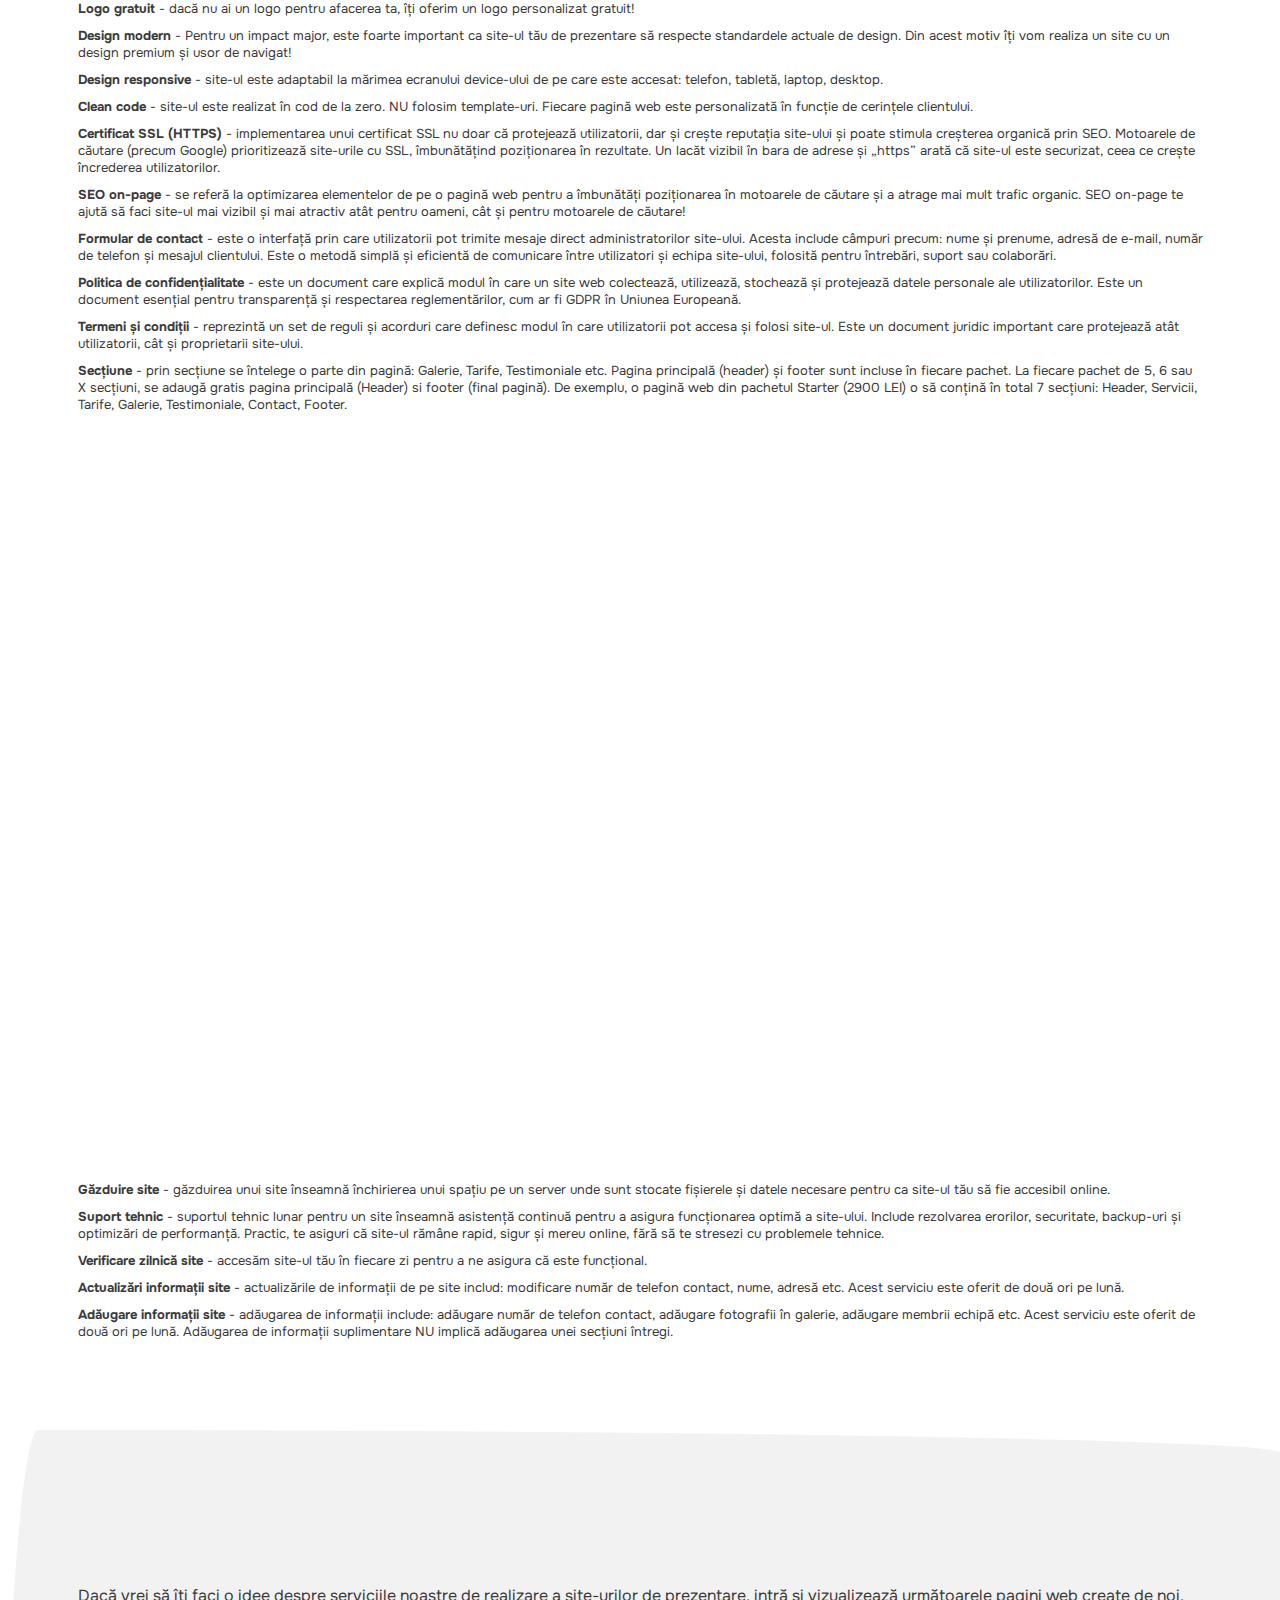
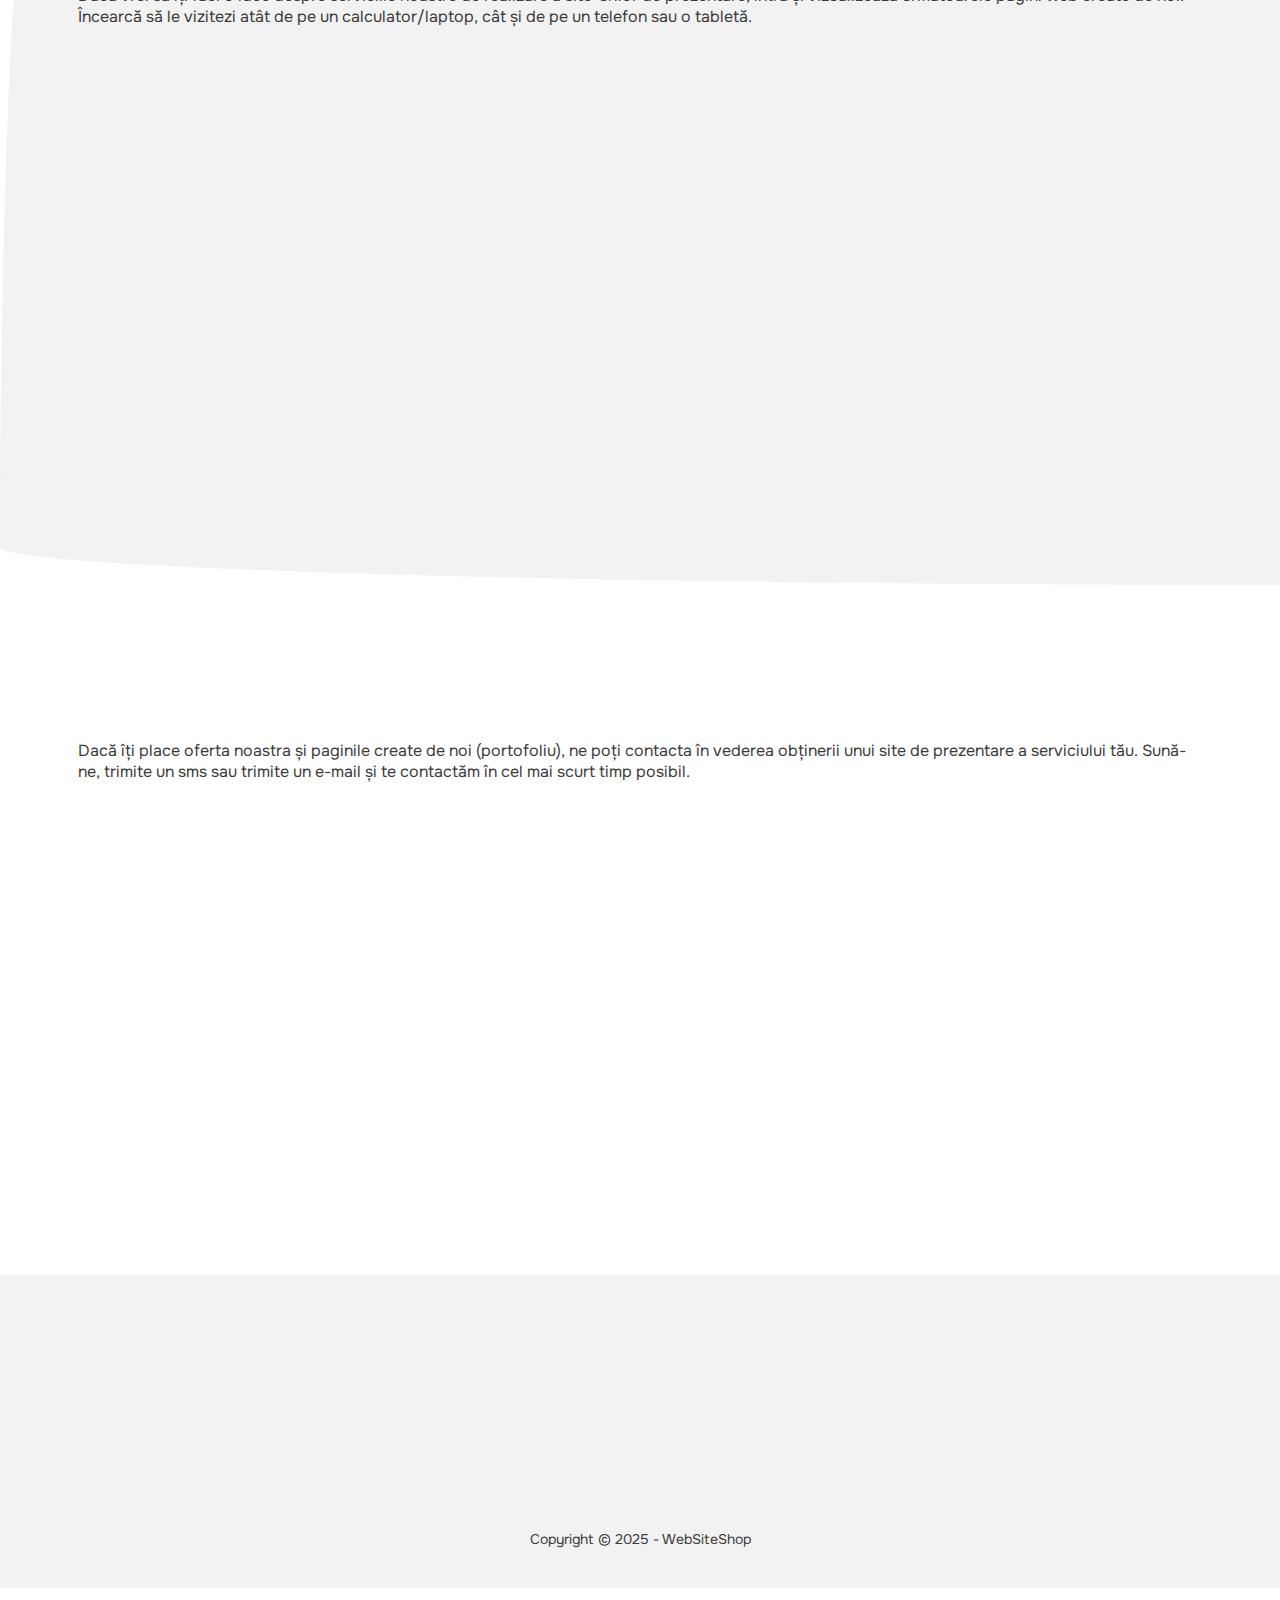
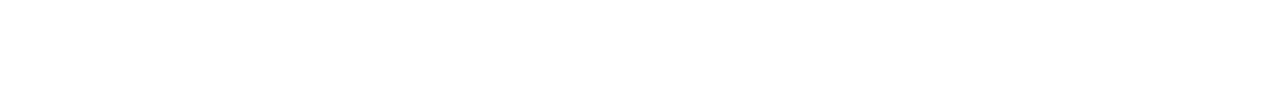
==== commit 9a38a2bf: "fix typo" ====
--- a/index.html
+++ b/index.html
@@ -121,10 +121,9 @@
               <p class="text-services-details mbot-10">
                 Termeni și condiții utilizare site
               </p>
-              <p class="text-services-details mbot-10">
+              <p class="text-services-details mbot-40">
                 Politica de confidențialitate a site-ului
               </p>
-              <p class="text-services-details mbot-40">Formular de contact</p>
 
               <button class="btn-hero-full btn-portfolio">Portofoliu</button>
             </div>
